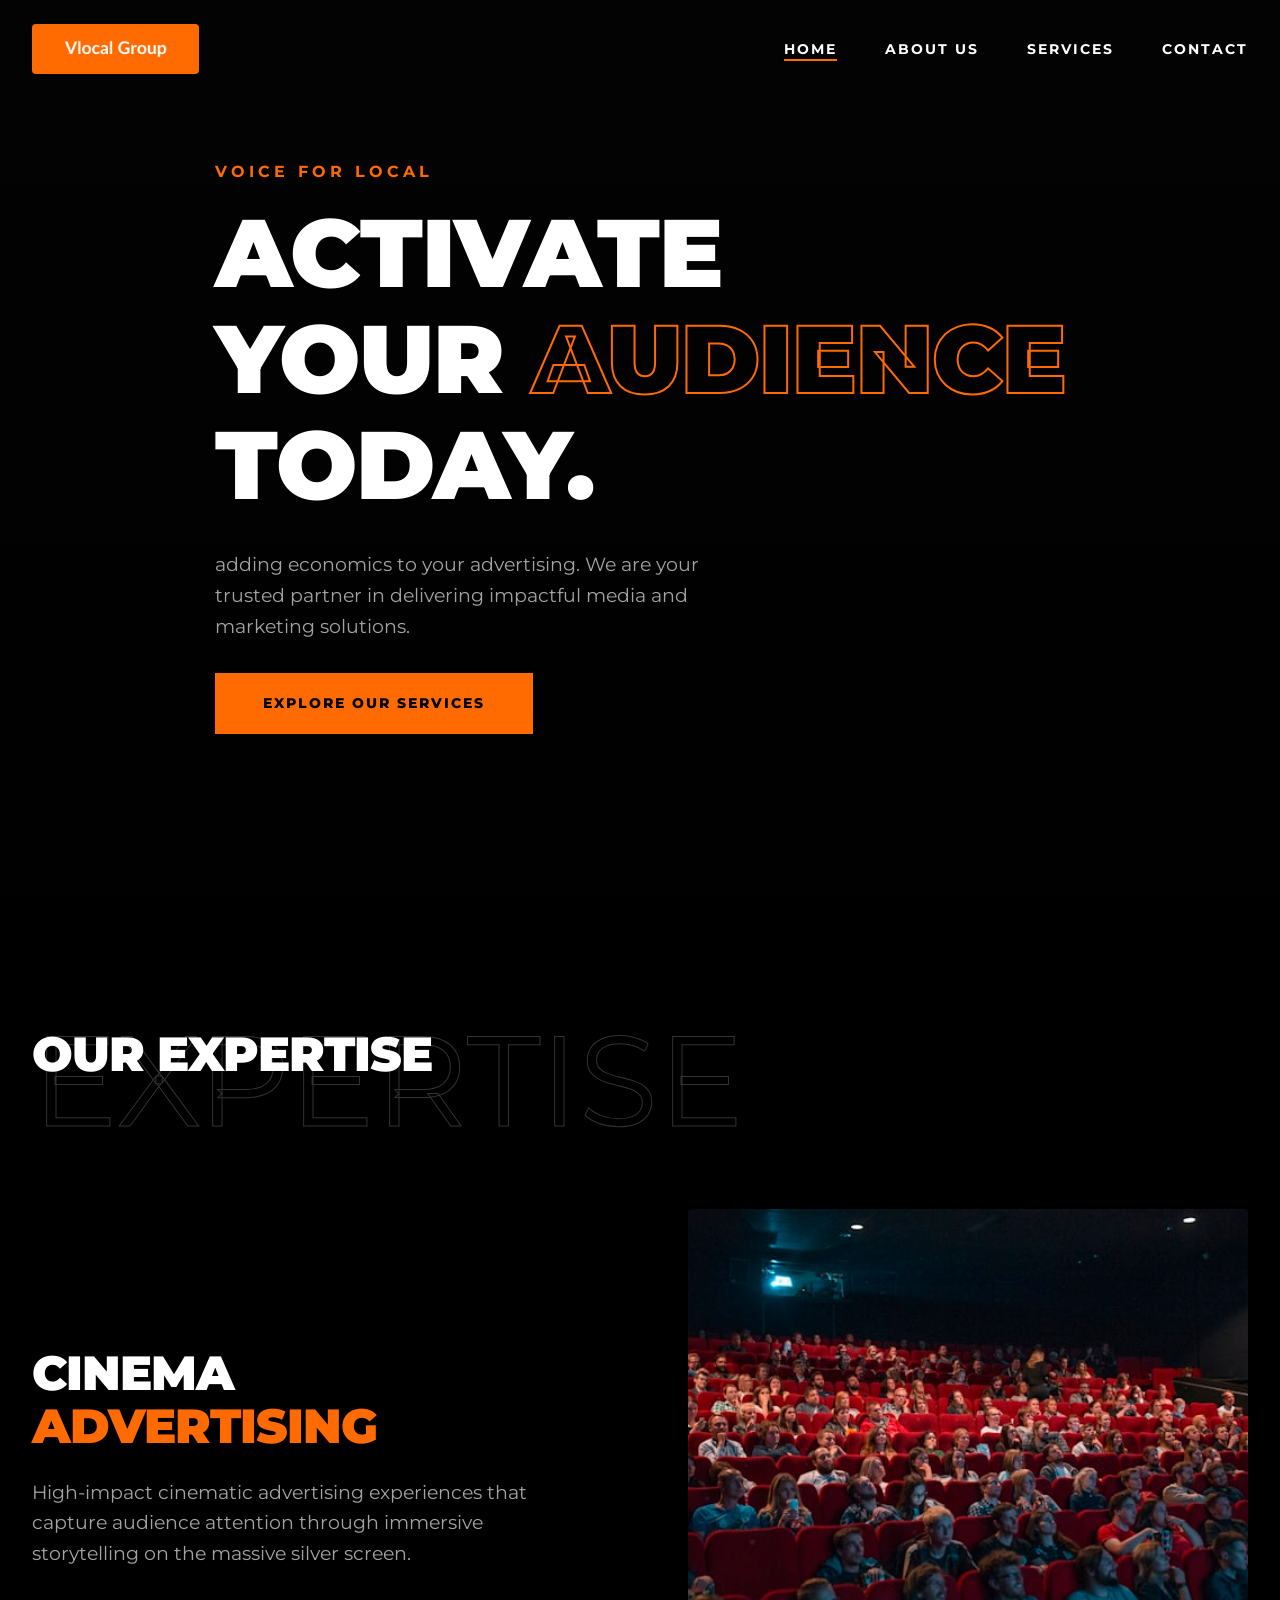
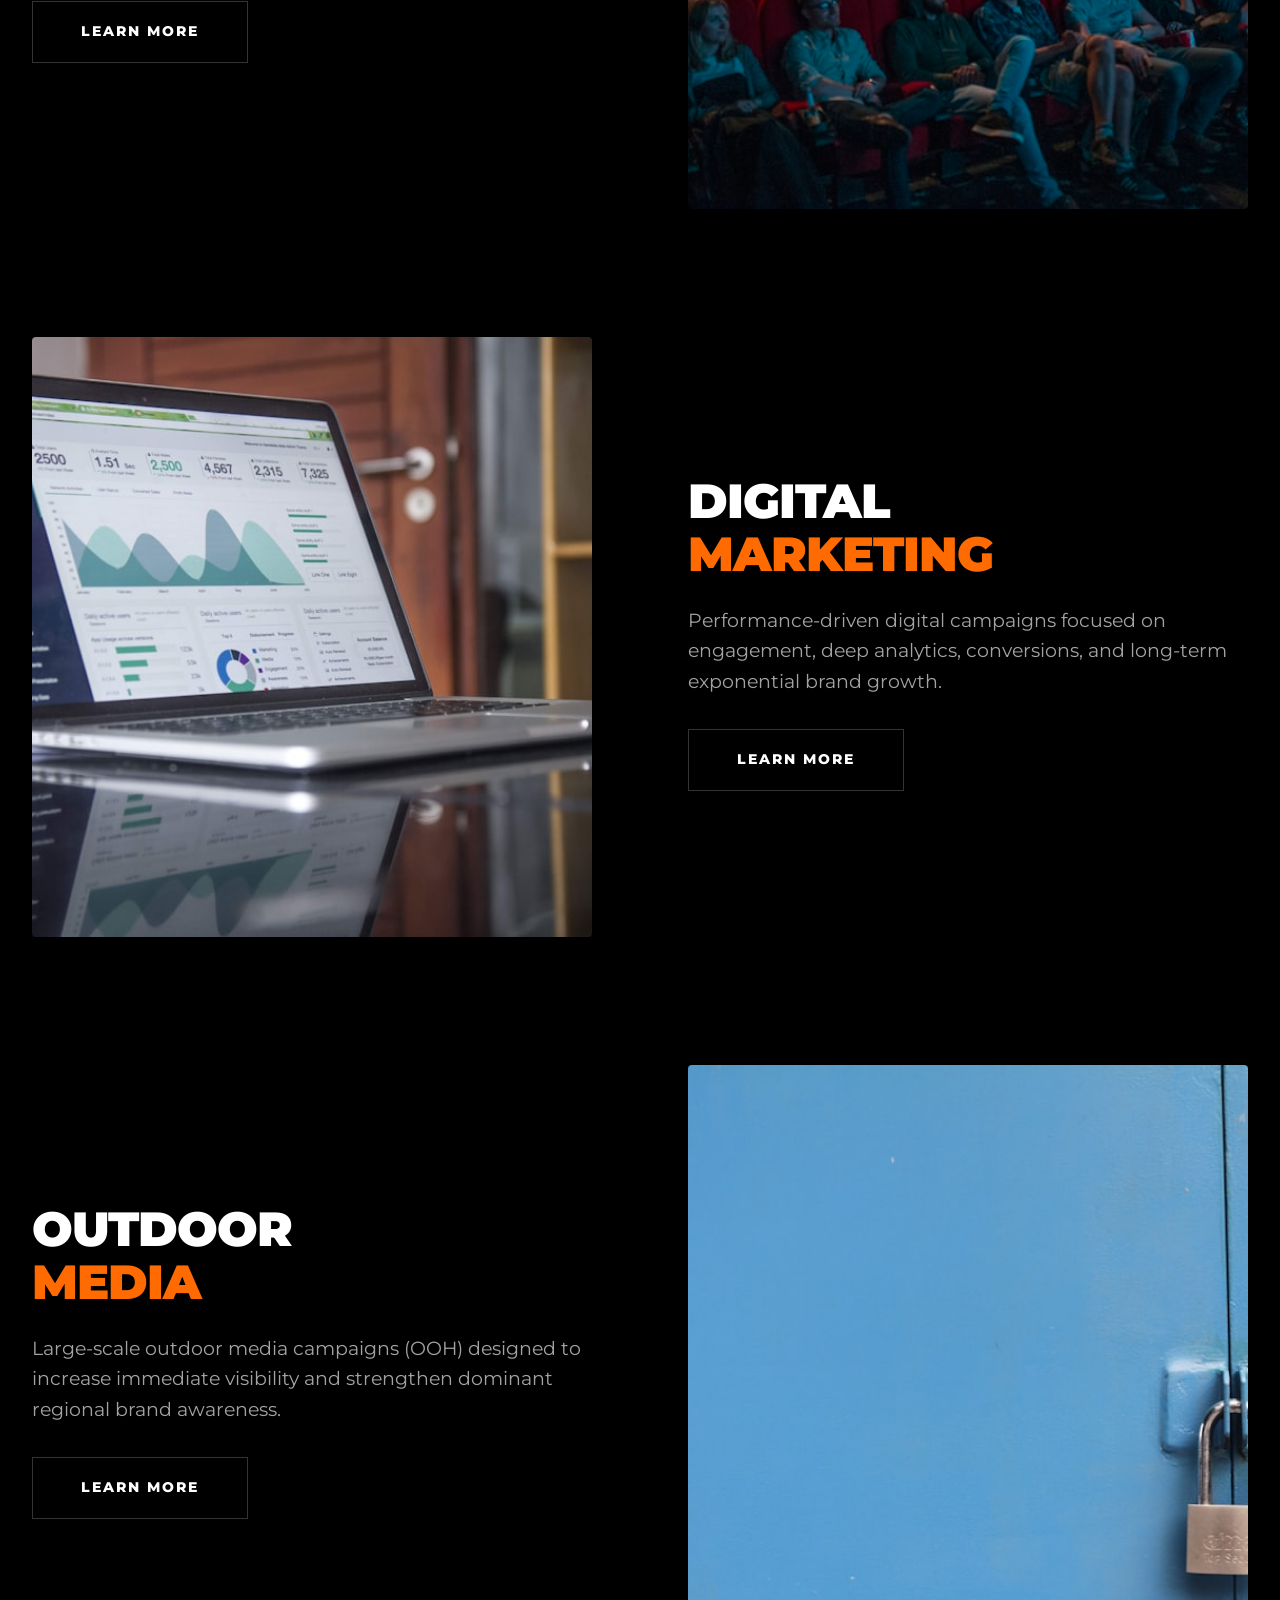
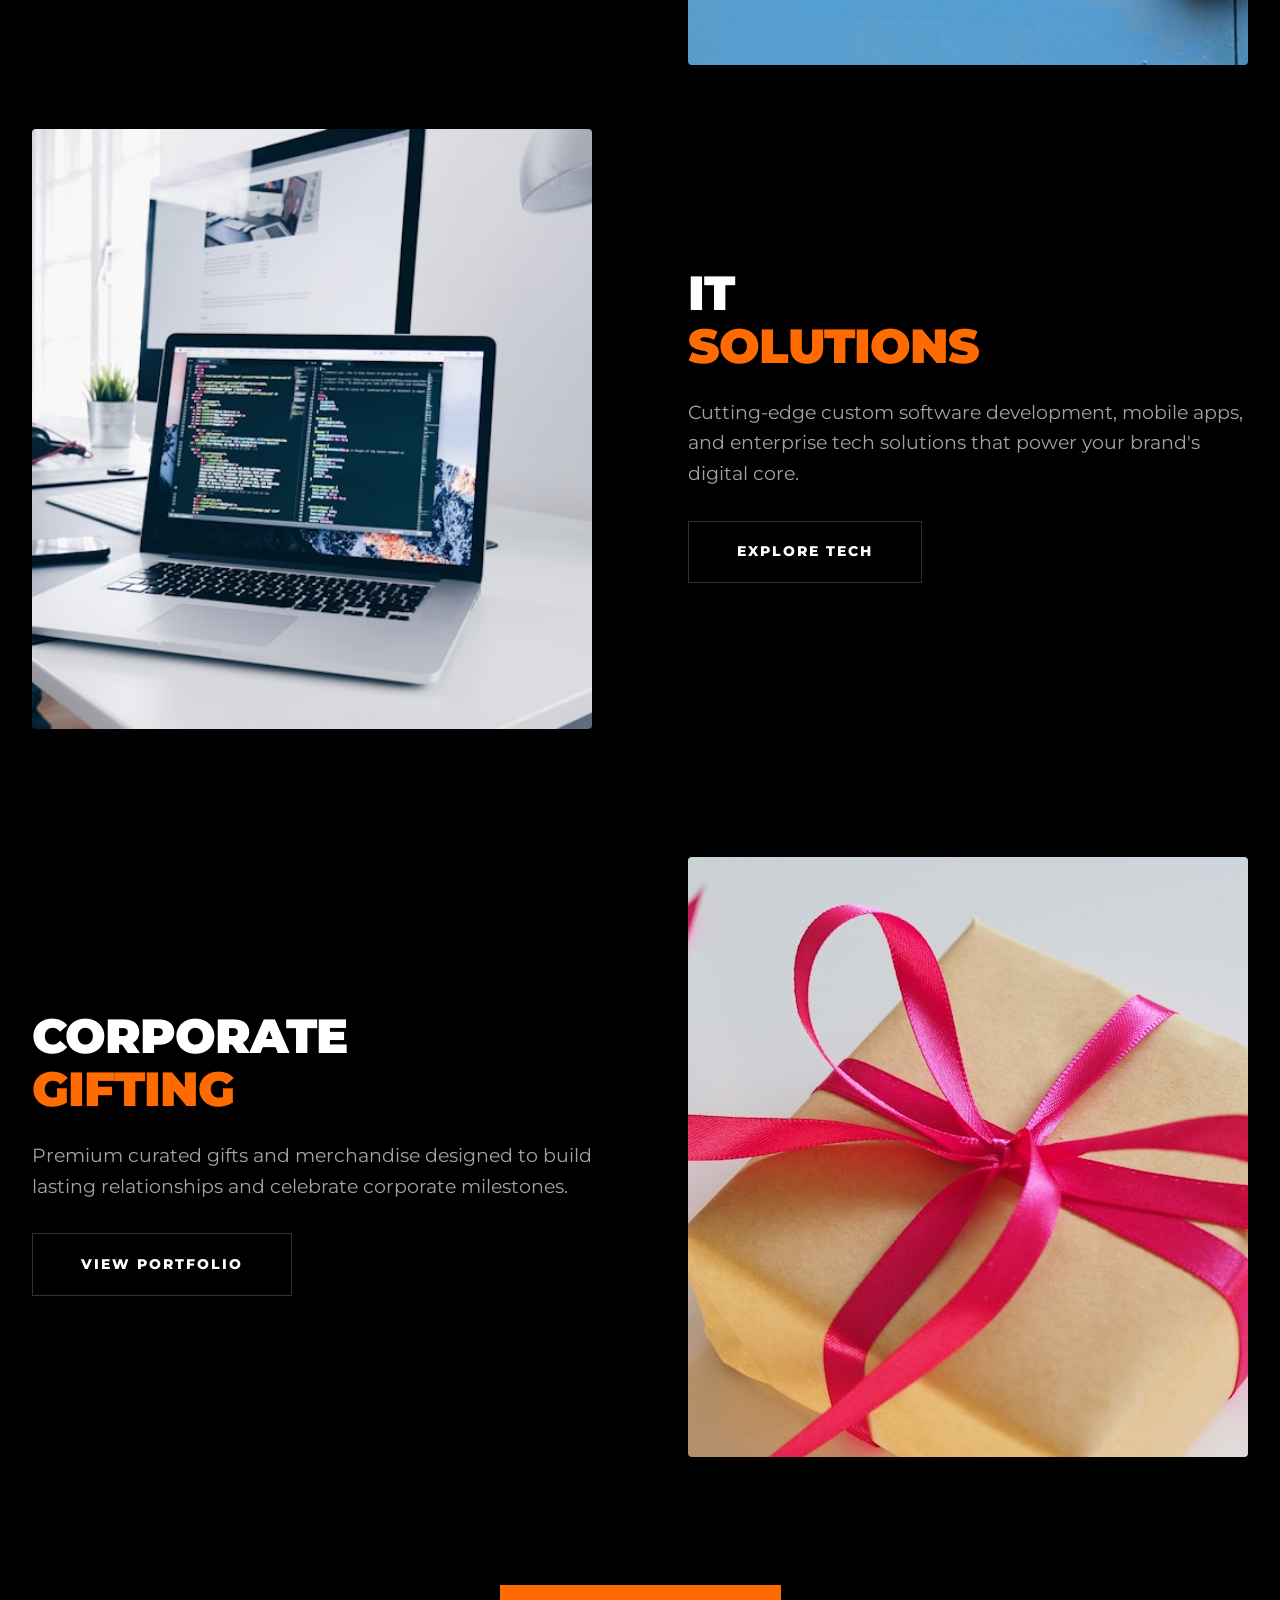
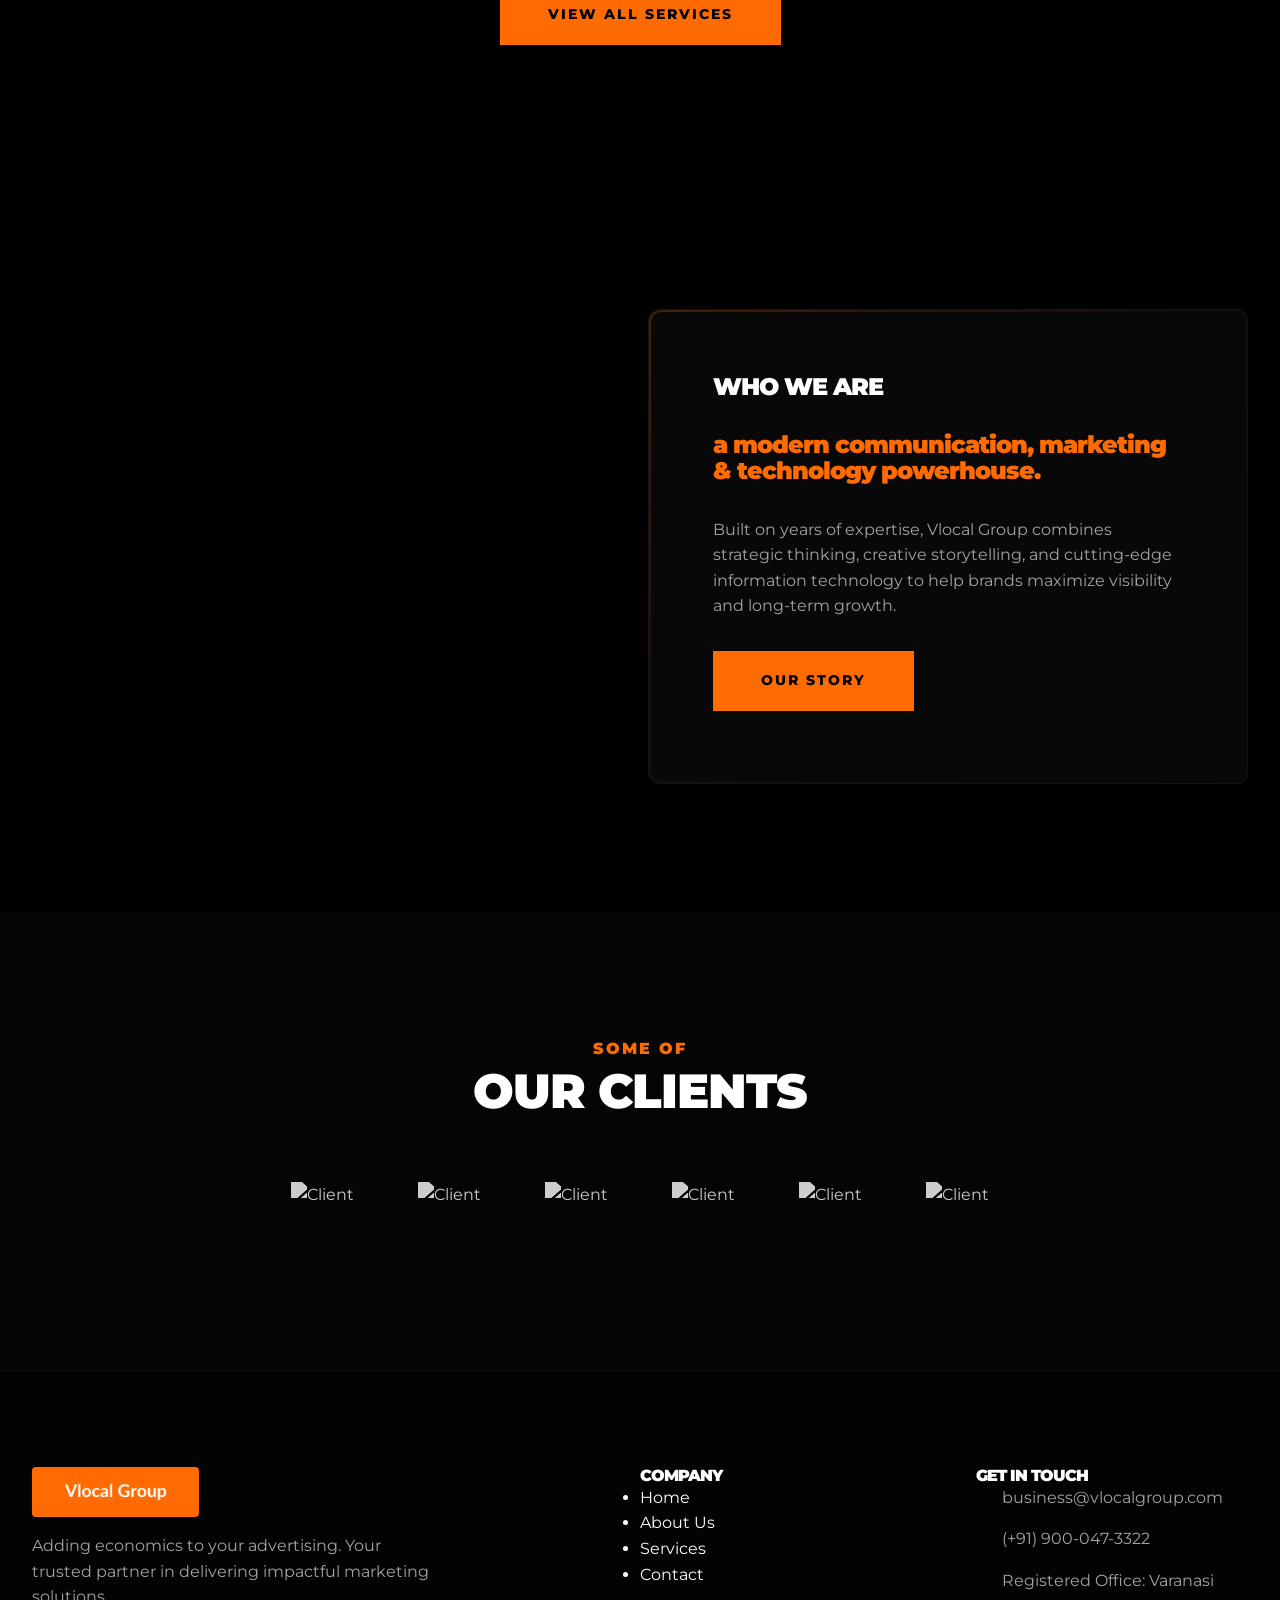
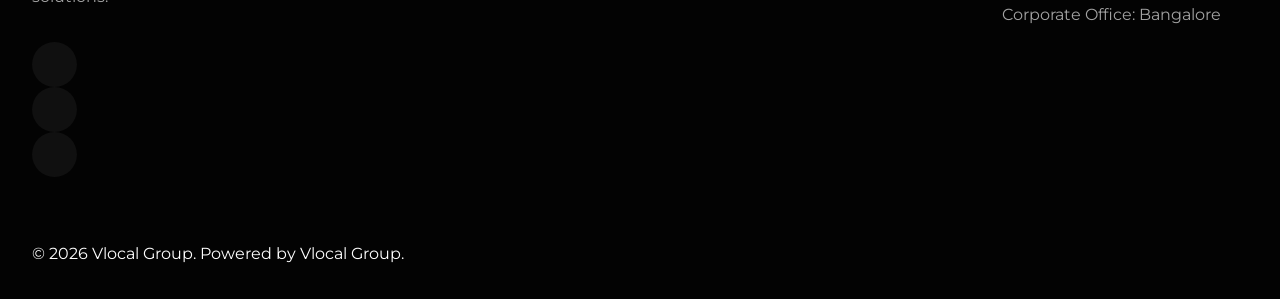
==== index.html @ 5004be2a "Initial commit: Complete Vlocal Group website structure and assets" ====
<!DOCTYPE html>
<html lang="en">
<head>
    <meta charset="UTF-8">
    <meta name="viewport" content="width=device-width, initial-scale=1.0">
    <title>Vlocal Group | Activate Your Audience Today</title>
    <link rel="stylesheet" href="style.css">
    <script src="https://unpkg.com/lucide@latest"></script>
</head>
<body>
    <!-- Navigation -->
    <nav class="navbar">
        <div class="container nav-container">
            <a href="index.html" class="logo" style="display: flex; align-items: center; gap: 0.5rem;">
                <img src="assets/logo.png" alt="Vlocal Group" class="logo-img">
            </a>
            <div class="menu-toggle" id="mobile-menu">
                <i data-lucide="menu"></i>
            </div>
            <ul class="nav-links">
                <li><a href="index.html" class="active">Home</a></li>
                <li><a href="about.html">About Us</a></li>
                <li><a href="services.html">Services</a></li>
                <li><a href="contact.html">Contact</a></li>
            </ul>
        </div>
    </nav>

    <!-- Hyper-Modern Hero Section -->
    <section class="hero">
        <div class="container reveal">
            <p class="text-orange mb-2" style="font-weight: 700; letter-spacing: 4px;">VOICE FOR LOCAL</p>
            <h1 class="reveal-left" style="transition-delay: 0.2s;">ACTIVATE<br>YOUR <span style="color: transparent; -webkit-text-stroke: 2px var(--accent-orange);">AUDIENCE</span><br>TODAY.</h1>
            <p class="text-muted mb-4 reveal" style="max-width: 500px; font-size: 1.2rem; transition-delay: 0.4s;">
                adding economics to your advertising. We are your trusted partner in delivering impactful media and marketing solutions.
            </p>
            <div class="reveal" style="transition-delay: 0.6s;">
                <a href="services.html" class="btn btn-primary">Explore Our Services</a>
            </div>
        </div>
    </section>

    <!-- Asymmetrical Services Showcase -->
    <section class="bg-darker" style="overflow: hidden;">
        <div class="container">
            <div style="position: relative; margin-bottom: 8rem;" class="reveal">
                <div class="outline-text">EXPERTISE</div>
                <h2 style="font-size: 3rem; position: relative; z-index: 1;">Our Expertise</h2>
                <div class="divider"></div>
            </div>
            
            <!-- Cinema Split -->
            <div class="modern-split">
                <div class="split-img-wrapper reveal-left">
                    <img src="assets/img_cinema_1778744132440.png" alt="Cinema Advertising">
                </div>
                <div class="split-content reveal-right">
                    <h3 class="text-white">Cinema<br><span class="text-orange">Advertising</span></h3>
                    <p>High-impact cinematic advertising experiences that capture audience attention through immersive storytelling on the massive silver screen.</p>
                    <a href="services.html" class="btn btn-outline">Learn More</a>
                </div>
            </div>

            <!-- Digital Split -->
            <div class="modern-split">
                <div class="split-img-wrapper reveal-right">
                    <img src="assets/img_digital_1778744171535.png" alt="Digital Marketing">
                </div>
                <div class="split-content reveal-left">
                    <h3 class="text-white">Digital<br><span class="text-orange">Marketing</span></h3>
                    <p>Performance-driven digital campaigns focused on engagement, deep analytics, conversions, and long-term exponential brand growth.</p>
                    <a href="services.html" class="btn btn-outline">Learn More</a>
                </div>
            </div>

            <!-- Outdoor Split -->
            <div class="modern-split" style="margin-bottom: 4rem;">
                <div class="split-img-wrapper reveal-left">
                    <img src="assets/img_outdoor_1778744156930.png" alt="Outdoor Advertising">
                </div>
                <div class="split-content reveal-right">
                    <h3 class="text-white">Outdoor<br><span class="text-orange">Media</span></h3>
                    <p>Large-scale outdoor media campaigns (OOH) designed to increase immediate visibility and strengthen dominant regional brand awareness.</p>
                    <a href="services.html" class="btn btn-outline">Learn More</a>
                </div>
            </div>
            
            <!-- Information Technology Split -->
            <div class="modern-split">
                <div class="split-img-wrapper reveal-right">
                    <img src="assets/img_software_dev_1778749437852.png" alt="IT Solutions">
                </div>
                <div class="split-content reveal-left">
                    <h3 class="text-white">IT<br><span class="text-orange">Solutions</span></h3>
                    <p>Cutting-edge custom software development, mobile apps, and enterprise tech solutions that power your brand's digital core.</p>
                    <a href="services.html" class="btn btn-outline">Explore Tech</a>
                </div>
            </div>

            <!-- Gifting Split -->
            <div class="modern-split" style="margin-bottom: 4rem;">
                <div class="split-img-wrapper reveal-left">
                    <img src="assets/img_activation_grid_1778749828669.png" alt="Corporate Gifting">
                </div>
                <div class="split-content reveal-right">
                    <h3 class="text-white">Corporate<br><span class="text-orange">Gifting</span></h3>
                    <p>Premium curated gifts and merchandise designed to build lasting relationships and celebrate corporate milestones.</p>
                    <a href="about.html" class="btn btn-outline">View Portfolio</a>
                </div>
            </div>
            
            <div class="text-center reveal">

                <a href="services.html" class="btn btn-primary" style="margin-top: 4rem;">View All Services</a>
            </div>
        </div>
    </section>

    <!-- Glassmorphism About Section -->
    <section class="about-bg">
        <div class="container" style="display: flex; align-items: center; justify-content: flex-end;">
            <div class="glass-card reveal-right" style="max-width: 600px;">
                <h2 class="mb-2">Who We Are</h2>
                <div class="divider mb-4"></div>
                <h3 class="text-orange mb-4" style="font-size: 1.5rem; text-transform: lowercase;">a modern communication, marketing & technology powerhouse.</h3>
                <p class="text-muted mb-4">Built on years of expertise, Vlocal Group combines strategic thinking, creative storytelling, and cutting-edge information technology to help brands maximize visibility and long-term growth.</p>
                <a href="about.html" class="btn btn-primary">Our Story</a>
            </div>
        </div>
    </section>

    <!-- Our Clients Section -->
    <section class="bg-dark">
        <div class="container reveal text-center">
            <h5 class="text-orange mb-1" style="font-size: 1rem; letter-spacing: 2px;">SOME OF</h5>
            <h2 class="mb-4" style="font-size: 3rem;">Our Clients</h2>
            <div class="divider center mb-4"></div>
            
            <!-- Clients Grid -->
            <div style="display: flex; flex-wrap: wrap; justify-content: center; align-items: center; gap: 4rem; margin-top: 4rem; opacity: 0.8;">
                <img src="https://www.vlocalgroup.com/wp-content/uploads/2024/11/download-3.png" alt="Client" style="height: 60px; filter: grayscale(100%) brightness(200%); transition: var(--transition);" onmouseover="this.style.filter='none'" onmouseout="this.style.filter='grayscale(100%) brightness(200%)'">
                <img src="https://www.vlocalgroup.com/wp-content/uploads/2024/11/Suzuki_logo_2.svg-300x202.png" alt="Client" style="height: 60px; filter: grayscale(100%) brightness(200%); transition: var(--transition);" onmouseover="this.style.filter='none'" onmouseout="this.style.filter='grayscale(100%) brightness(200%)'">
                <img src="https://www.vlocalgroup.com/wp-content/uploads/2024/11/sunfeast-vector-logo-300x167.png" alt="Client" style="height: 60px; filter: grayscale(100%) brightness(200%); transition: var(--transition);" onmouseover="this.style.filter='none'" onmouseout="this.style.filter='grayscale(100%) brightness(200%)'">
                <img src="https://www.vlocalgroup.com/wp-content/uploads/2024/11/download-2.png" alt="Client" style="height: 60px; filter: grayscale(100%) brightness(200%); transition: var(--transition);" onmouseover="this.style.filter='none'" onmouseout="this.style.filter='grayscale(100%) brightness(200%)'">
                <img src="https://www.vlocalgroup.com/wp-content/uploads/2024/11/download-1.png" alt="Client" style="height: 60px; filter: grayscale(100%) brightness(200%); transition: var(--transition);" onmouseover="this.style.filter='none'" onmouseout="this.style.filter='grayscale(100%) brightness(200%)'">
                <img src="https://www.vlocalgroup.com/wp-content/uploads/2024/11/meyer.png" alt="Client" style="height: 60px; filter: grayscale(100%) brightness(200%); transition: var(--transition);" onmouseover="this.style.filter='none'" onmouseout="this.style.filter='grayscale(100%) brightness(200%)'">
            </div>
        </div>
    </section>

    <!-- Footer -->
    <footer>
        <div class="container reveal">
            <div class="footer-grid">
                <div class="footer-col">
                    <a href="index.html" class="logo mb-2" style="display: flex; align-items: center; gap: 0.5rem;">
                        <img src="assets/logo.png" alt="Vlocal Group" class="logo-img">
                    </a>
                    <p class="text-muted mb-4" style="max-width: 400px;">
                        Adding economics to your advertising. Your trusted partner in delivering impactful marketing solutions.
                    </p>
                    <div class="social-icons">
                        <a href="#"><i data-lucide="facebook" style="width: 20px; height: 20px;"></i></a>
                        <a href="#"><i data-lucide="instagram" style="width: 20px; height: 20px;"></i></a>
                        <a href="#"><i data-lucide="linkedin" style="width: 20px; height: 20px;"></i></a>
                    </div>
                </div>
                
                <div class="footer-col">
                    <h4>Company</h4>
                    <ul class="footer-links">
                        <li><a href="index.html">Home</a></li>
                        <li><a href="about.html">About Us</a></li>
                        <li><a href="services.html">Services</a></li>
                        <li><a href="contact.html">Contact</a></li>
                    </ul>
                </div>
                
                <div class="footer-col">
                    <h4>Get In Touch</h4>
                    <ul class="footer-links" style="color: var(--text-muted)">
                        <li style="display: flex; gap: 0.5rem; margin-bottom: 1rem;">
                            <i data-lucide="mail" style="color: var(--accent-orange); width: 18px; height: 18px;"></i>
                            business@vlocalgroup.com
                        </li>
                        <li style="display: flex; gap: 0.5rem; margin-bottom: 1rem;">
                            <i data-lucide="phone" style="color: var(--accent-orange); width: 18px; height: 18px;"></i>
                            (+91) 900-047-3322
                        </li>
                        <li style="display: flex; gap: 0.5rem; margin-bottom: 0.5rem;">
                            <i data-lucide="map-pin" style="color: var(--accent-orange); width: 18px; height: 18px; flex-shrink: 0;"></i>
                            Registered Office: Varanasi
                        </li>
                        <li style="display: flex; gap: 0.5rem;">
                            <i data-lucide="building" style="color: var(--accent-orange); width: 18px; height: 18px; flex-shrink: 0;"></i>
                            Corporate Office: Bangalore
                        </li>
                    </ul>
                </div>
            </div>
            <div class="footer-bottom">
                <p>&copy; 2026 Vlocal Group. Powered by Vlocal Group.</p>
            </div>
        </div>
    </footer>

    <script src="script.js"></script>
</body>
</html>
---- style.css ----
@import url('https://fonts.googleapis.com/css2?family=Montserrat:wght@400;600;700;800;900&display=swap');

:root {
  --bg-dark: #050505;
  --bg-darker: #000000;
  --accent-orange: #FF6B00;
  --accent-purple: #8A2BE2;
  --text-white: #FFFFFF;
  --text-muted: #A3A3A3;
  --glass-bg: rgba(255, 255, 255, 0.03);
  --font-main: 'Montserrat', sans-serif;
  --transition: all 0.4s cubic-bezier(0.25, 0.46, 0.45, 0.94);
}

* {
  margin: 0;
  padding: 0;
  box-sizing: border-box;
}

body {
  background-color: var(--bg-dark);
  color: var(--text-white);
  font-family: var(--font-main);
  line-height: 1.6;
  overflow-x: hidden;
}

h1,
h2,
h3,
h4,
h5,
h6 {
  font-weight: 900;
  text-transform: uppercase;
  line-height: 1.1;
  letter-spacing: -1px;
}

a {
  color: inherit;
  text-decoration: none;
  transition: var(--transition);
}

.container {
  max-width: 1400px;
  margin: 0 auto;
  padding: 0 2rem;
}

/* Typography Utilities */
.text-orange {
  color: var(--accent-orange);
}

.text-muted {
  color: var(--text-muted);
}

.text-center {
  text-align: center;
}

.mb-1 {
  margin-bottom: 0.5rem;
}

.mb-2 {
  margin-bottom: 1rem;
}

.mb-4 {
  margin-bottom: 2rem;
}

.mt-4 {
  margin-top: 2rem;
}

/* Outlined Text */
.outline-text {
  color: transparent;
  -webkit-text-stroke: 1px rgba(255, 255, 255, 0.2);
  font-size: 8rem;
  position: absolute;
  top: -50px;
  left: 0;
  z-index: 0;
  white-space: nowrap;
  pointer-events: none;
}

/* Buttons */
.btn {
  display: inline-block;
  padding: 1.2rem 3rem;
  font-weight: 800;
  text-transform: uppercase;
  letter-spacing: 2px;
  border: none;
  cursor: pointer;
  transition: var(--transition);
  font-size: 0.85rem;
  position: relative;
  overflow: hidden;
}

.btn-primary {
  background-color: var(--accent-orange);
  color: var(--bg-darker);
}

.btn-primary:hover {
  background-color: var(--text-white);
  transform: translateY(-3px);
  box-shadow: 0 10px 30px rgba(255, 107, 0, 0.3);
}

.btn-outline {
  background-color: transparent;
  color: var(--text-white);
  border: 1px solid rgba(255, 255, 255, 0.2);
}

.btn-outline:hover {
  border-color: var(--accent-orange);
  color: var(--accent-orange);
}

/* Navigation */
.navbar {
  position: fixed;
  top: 0;
  left: 0;
  width: 100%;
  padding: 1.5rem 0;
  z-index: 1000;
  background: transparent;
  transition: var(--transition);
}

.navbar.scrolled {
  background: rgba(0, 0, 0, 0.85);
  backdrop-filter: blur(20px);
  border-bottom: 1px solid rgba(255, 255, 255, 0.05);
  padding: 1rem 0;
}

.nav-container {
  display: flex;
  justify-content: space-between;
  align-items: center;
}

.logo {
  font-size: 1.5rem;
  font-weight: 900;
  display: flex;
  align-items: center;
  gap: 0.5rem;
  letter-spacing: 1px;
}

.logo span {
  color: var(--accent-orange);
}

.nav-links {
  display: flex;
  gap: 3rem;
  list-style: none;
}

.nav-links a {
  font-weight: 700;
  font-size: 0.85rem;
  text-transform: uppercase;
  letter-spacing: 2px;
  position: relative;
}

.nav-links a::after {
  content: '';
  position: absolute;
  width: 0;
  height: 2px;
  bottom: -4px;
  left: 0;
  background-color: var(--accent-orange);
  transition: var(--transition);
}

.nav-links a:hover::after,
.nav-links a.active::after {
  width: 100%;
}

/* Sections */
section {
  padding: 8rem 0;
  position: relative;
}

.bg-darker {
  background-color: var(--bg-darker);
}

/* Hero Section */
.hero {
  height: 100vh;
  display: flex;
  align-items: center;
  justify-content: flex-start;
  position: relative;
  background: linear-gradient(rgba(0, 0, 0, 0.4), rgba(0, 0, 0, 0.9)), url('assets/hero_bg_1778743467240.png') center/cover;
}

.hero h1 {
  font-size: 6rem;
  max-width: 1000px;
  margin-bottom: 2rem;
}

/* Hyper Modern Split Layout */
.modern-split {
  display: grid;
  grid-template-columns: 1fr 1fr;
  gap: 6rem;
  align-items: center;
  margin-bottom: 8rem;
  position: relative;
}

.modern-split:nth-child(even) {
  grid-template-columns: 1fr 1fr;
}

.modern-split:nth-child(even) .split-content {
  order: -1;
}

.split-img-wrapper {
  position: relative;
  border-radius: 4px;
  overflow: hidden;
}

.split-img-wrapper img {
  width: 100%;
  height: 600px;
  object-fit: cover;
  transition: transform 0.8s ease;
  display: block;
}

.split-img-wrapper:hover img {
  transform: scale(1.05);
}

.split-content {
  position: relative;
  z-index: 2;
}

.split-content h3 {
  font-size: 3rem;
  margin-bottom: 1.5rem;
}

.split-content p {
  font-size: 1.2rem;
  color: var(--text-muted);
  margin-bottom: 2rem;
}

/* Floating Glass Cards */
.glass-card {
  background: rgba(20, 20, 20, 0.4);
  backdrop-filter: blur(40px);
  border: 1px solid rgba(255, 255, 255, 0.05);
  padding: 4rem;
  position: relative;
  z-index: 10;
  border-radius: 12px;
  overflow: hidden;
}

/* Gradient Border Effect */
.glass-card::before {
  content: "";
  position: absolute;
  top: 0;
  left: 0;
  right: 0;
  bottom: 0;
  border-radius: 12px;
  padding: 2px;
  background: linear-gradient(135deg, rgba(255, 107, 0, 0.5), rgba(138, 43, 226, 0.1), transparent);
  -webkit-mask: linear-gradient(#fff 0 0) content-box, linear-gradient(#fff 0 0);
  -webkit-mask-composite: xor;
  mask-composite: exclude;
  opacity: 0.5;
  transition: var(--transition);
}

.glass-card:hover::before {
  opacity: 1;
}

/* Service Grid (Fallback/Secondary) */
.grid-3 {
  display: grid;
  grid-template-columns: repeat(3, 1fr);
  gap: 2rem;
}

.service-card {
  background: rgba(255, 255, 255, 0.02);
  padding: 3rem 2rem;
  border: 1px solid rgba(255, 255, 255, 0.05);
  backdrop-filter: blur(20px);
  border-radius: 8px;
  transition: var(--transition);
  position: relative;
}

.service-card:hover {
  transform: translateY(-10px);
  border-color: rgba(255, 107, 0, 0.5);
  background: rgba(255, 255, 255, 0.04);
  box-shadow: 0 15px 40px rgba(0, 0, 0, 0.5);
}

/* Premium Lists */
.premium-list {
  list-style: none;
  margin-top: 2rem;
}

.premium-list li {
  padding: 1rem 0;
  border-bottom: 1px solid rgba(255, 255, 255, 0.05);
  display: flex;
  align-items: center;
  gap: 1rem;
  font-size: 1.1rem;
  color: var(--text-muted);
  transition: var(--transition);
}

.premium-list li:last-child {
  border-bottom: none;
}

.premium-list li::before {
  content: "→";
  color: var(--accent-orange);
  font-weight: 900;
  opacity: 0.5;
  transform: translateX(-5px);
  transition: var(--transition);
}

.premium-list li:hover {
  color: var(--text-white);
  padding-left: 10px;
}

.premium-list li:hover::before {
  opacity: 1;
  transform: translateX(0);
}

/* Watermark Typography */
.watermark {
  position: absolute;
  top: 50%;
  left: 50%;
  transform: translate(-50%, -50%);
  font-size: 15rem;
  color: transparent;
  -webkit-text-stroke: 2px rgba(255, 255, 255, 0.03);
  z-index: 0;
  white-space: nowrap;
  pointer-events: none;
  font-weight: 900;
}

.service-card {
  background: rgba(255, 255, 255, 0.02);
  padding: 3rem 2rem;
  border: 1px solid rgba(255, 255, 255, 0.05);
  backdrop-filter: blur(10px);
  transition: var(--transition);
}

.service-card:hover {
  transform: translateY(-10px);
  border-color: rgba(255, 107, 0, 0.5);
  background: rgba(255, 255, 255, 0.04);
}

/* Animations (Scroll Reveal) */
.reveal {
  opacity: 0;
  transform: translateY(50px);
  transition: all 0.8s cubic-bezier(0.25, 0.46, 0.45, 0.94);
}

.reveal.active {
  opacity: 1;
  transform: translateY(0);
}

.reveal-left {
  opacity: 0;
  transform: translateX(-50px);
  transition: all 0.8s cubic-bezier(0.25, 0.46, 0.45, 0.94);
}

.reveal-left.active {
  opacity: 1;
  transform: translateX(0);
}

.reveal-right {
  opacity: 0;
  transform: translateX(50px);
  transition: all 0.8s cubic-bezier(0.25, 0.46, 0.45, 0.94);
}

.reveal-right.active {
  opacity: 1;
  transform: translateX(0);
}

/* Backgrounds */
.contact-hero {
  padding: 14rem 0 8rem;
  text-align: center;
  background: linear-gradient(rgba(0, 0, 0, 0.6), rgba(0, 0, 0, 0.95)), url('assets/services_bg_1778743503697.png') center/cover;
}

.about-bg {
  background: linear-gradient(rgba(0, 0, 0, 0.7), rgba(0, 0, 0, 0.9)), url('assets/about_image_1778743482706.png') center/cover fixed;
}

/* Contact Grid */
.contact-grid {
  display: grid;
  grid-template-columns: 1.5fr 1fr;
  gap: 6rem;
}

.contact-form input,
.contact-form textarea {
  width: 100%;
  padding: 1.5rem;
  background-color: rgba(255, 255, 255, 0.03);
  border: 1px solid rgba(255, 255, 255, 0.1);
  font-family: var(--font-main);
  font-size: 1rem;
  color: var(--text-white);
  transition: var(--transition);
}

.contact-form input:focus,
.contact-form textarea:focus {
  outline: none;
  border-color: var(--accent-orange);
  background-color: rgba(255, 255, 255, 0.05);
}

/* Footer */
footer {
  background-color: #030303;
  padding: 6rem 0 2rem;
  border-top: 1px solid rgba(255, 255, 255, 0.05);
}

.footer-grid {
  display: grid;
  grid-template-columns: 2fr 1fr 1fr;
  gap: 4rem;
  margin-bottom: 4rem;
}

.social-icons a {
  width: 45px;
  height: 45px;
  background: rgba(255, 255, 255, 0.05);
  display: flex;
  align-items: center;
  justify-content: center;
  border-radius: 50%;
  transition: var(--transition);
}

.social-icons a:hover {
  background: var(--accent-orange);
  transform: translateY(-3px);
}

/* Responsive */
@media (max-width: 992px) {
  .hero h1 {
    font-size: 4rem;
  }

  .modern-split {
    grid-template-columns: 1fr !important;
    gap: 3rem;
    margin-bottom: 5rem;
  }

  .modern-split:nth-child(even) .split-content {
    order: 0;
  }

  .split-img-wrapper img {
    height: 400px;
  }

  .contact-grid {
    grid-template-columns: 1fr;
  }
}

.logo-img {
  height: 50px;
  width: auto;
  object-fit: contain;
  transition: var(--transition);
  border-radius: 4px;
}

.logo-img:hover {
  transform: scale(1.05);
}

.grid-4 {
  display: grid;
  grid-template-columns: repeat(4, 1fr);
  gap: 2rem;
}

.grid-2 {
  display: grid;
  grid-template-columns: repeat(2, 1fr);
  gap: 4rem;
}

@media (max-width: 1200px) {
  .grid-4 {
    grid-template-columns: repeat(2, 1fr);
  }
}

@media (max-width: 768px) {
  .grid-4 {
    grid-template-columns: 1fr;
  }
}

@media (max-width: 992px) {
  .grid-2 {
    grid-template-columns: 1fr;
    gap: 2rem;
  }

  .watermark {
    font-size: 5rem !important;
    opacity: 0.05;
  }

  .glass-card {
    padding: 2rem;
  }

  .modern-split {
    gap: 2rem;
  }

  .split-content h3 {
    font-size: 2.2rem;
  }

  .outline-text {
    font-size: 4rem;
    top: -20px;
  }
}

@media (max-width: 768px) {
  .container {
    padding: 0 1.5rem;
  }

  .hero h1 {
    font-size: 2.5rem;
  }

  section {
    padding: 4rem 0;
  }
}

@media (max-width: 768px) {
  .footer-grid {
    grid-template-columns: 1fr;
    gap: 2rem;
  }
}

.menu-toggle {
  display: none;
  cursor: pointer;
  color: var(--text-white);
  font-size: 1.5rem;
}

@media (max-width: 992px) {
  .menu-toggle {
    display: block;
    z-index: 1001;
  }

  .nav-links {
    position: fixed;
    top: 0;
    right: -100%;
    height: 100vh;
    width: 70%;
    background: rgba(10, 10, 10, 0.95);
    backdrop-filter: blur(20px);
    flex-direction: column;
    justify-content: center;
    align-items: center;
    gap: 2rem;
    transition: 0.5s ease;
    z-index: 1000;
    border-left: 1px solid rgba(255, 255, 255, 0.1);
  }

  .nav-links.active {
    right: 0;
  }
}
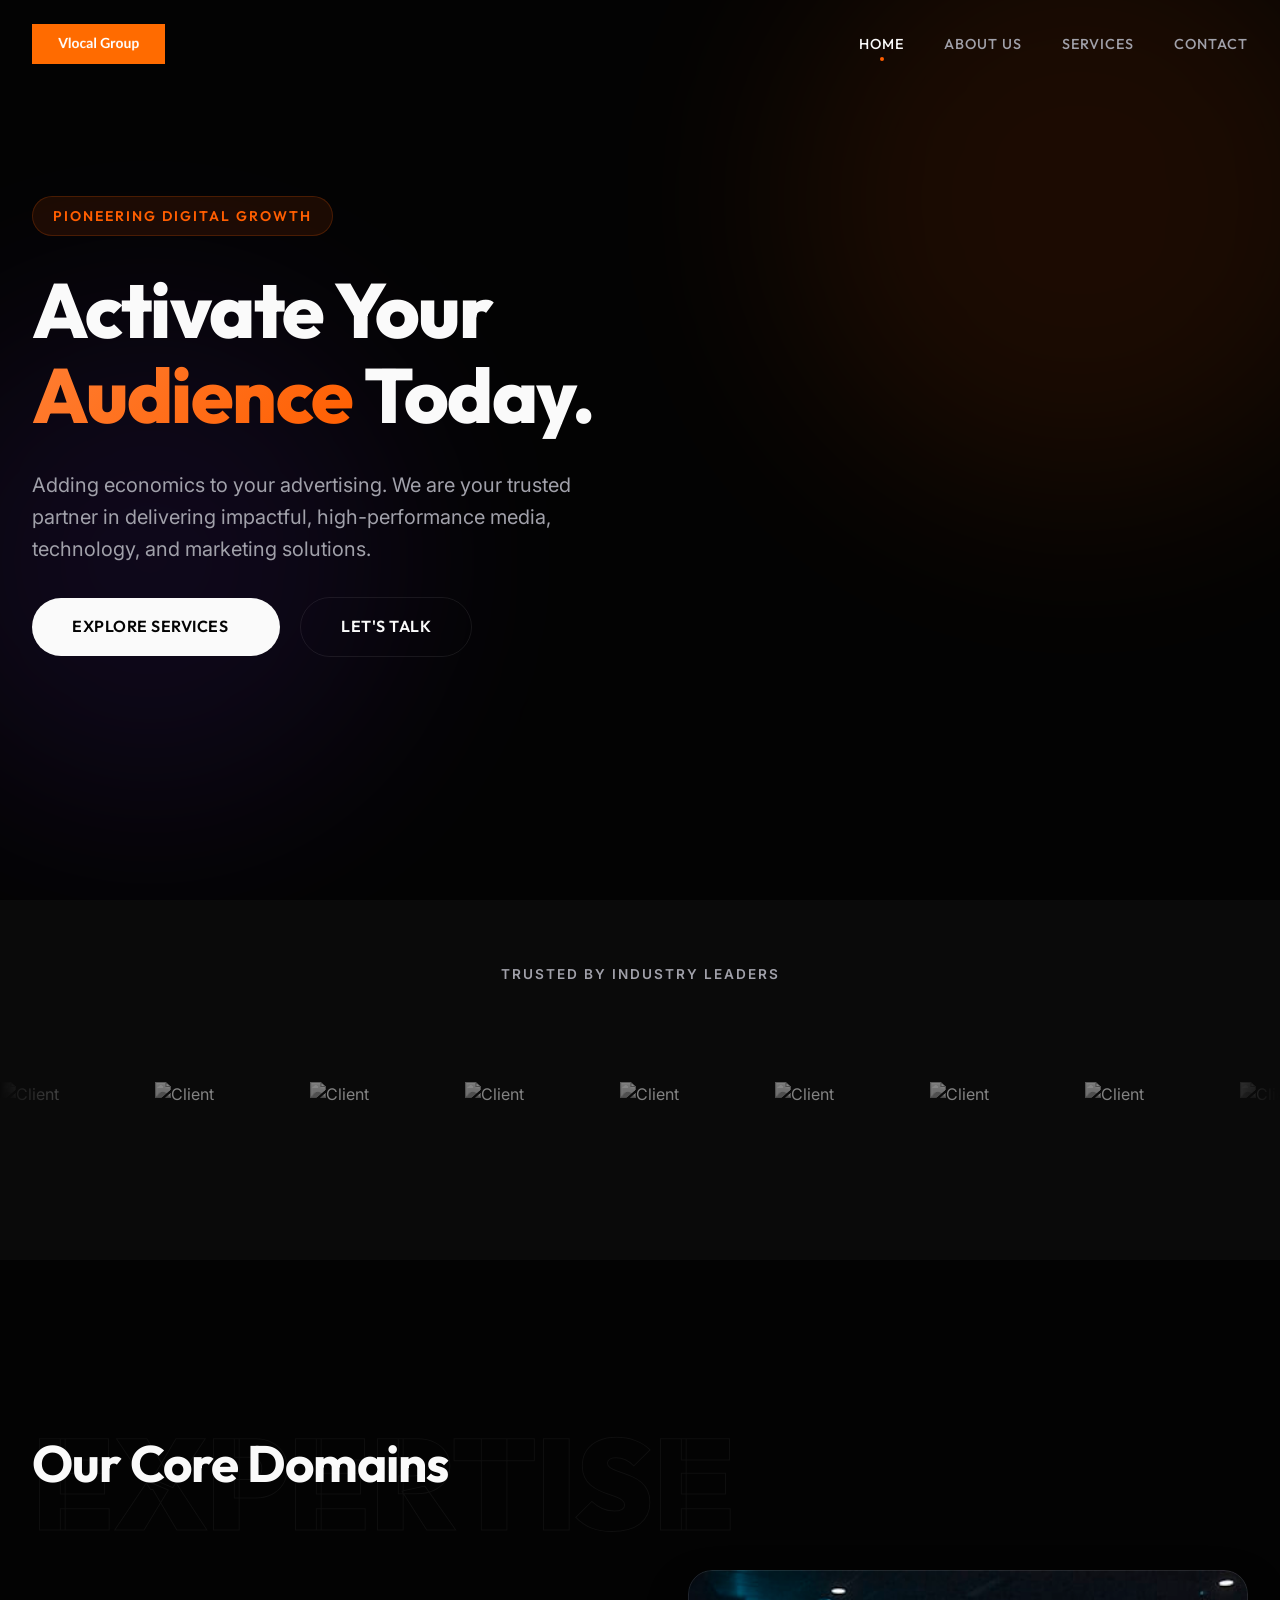
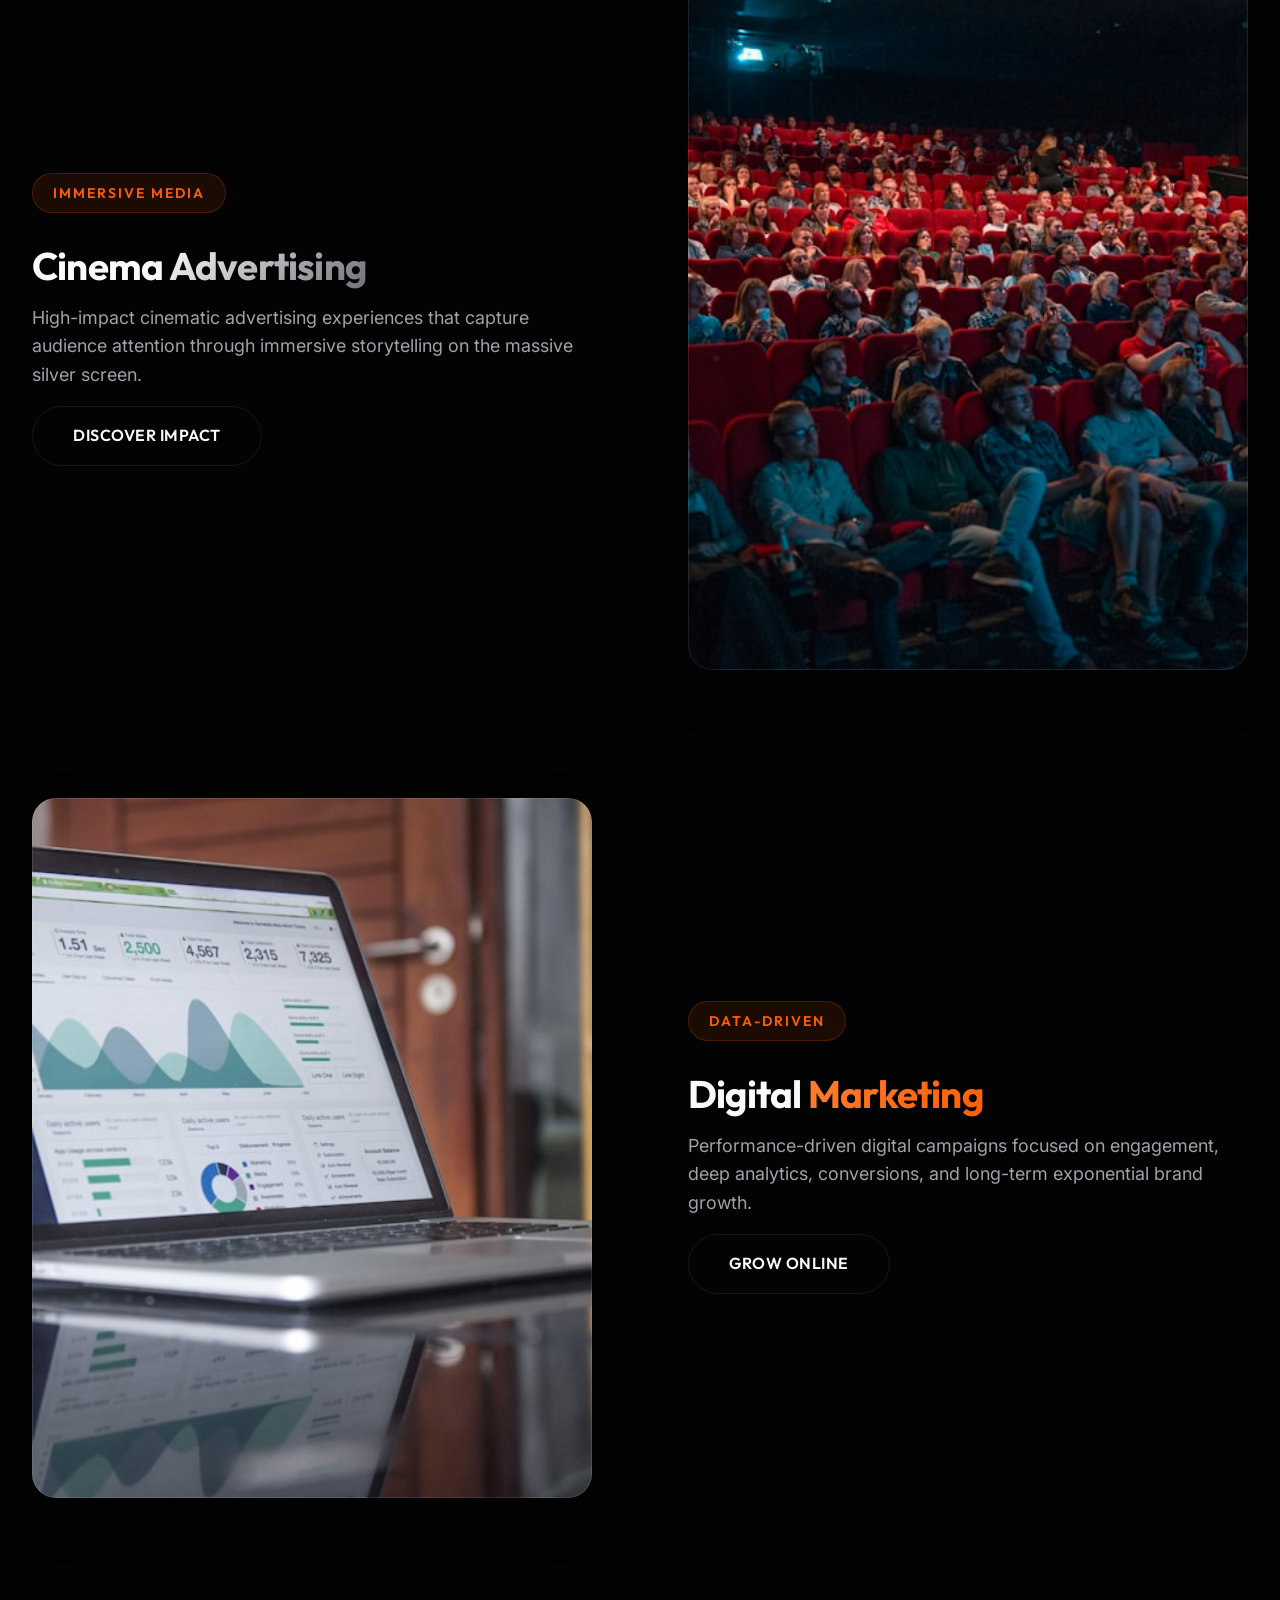
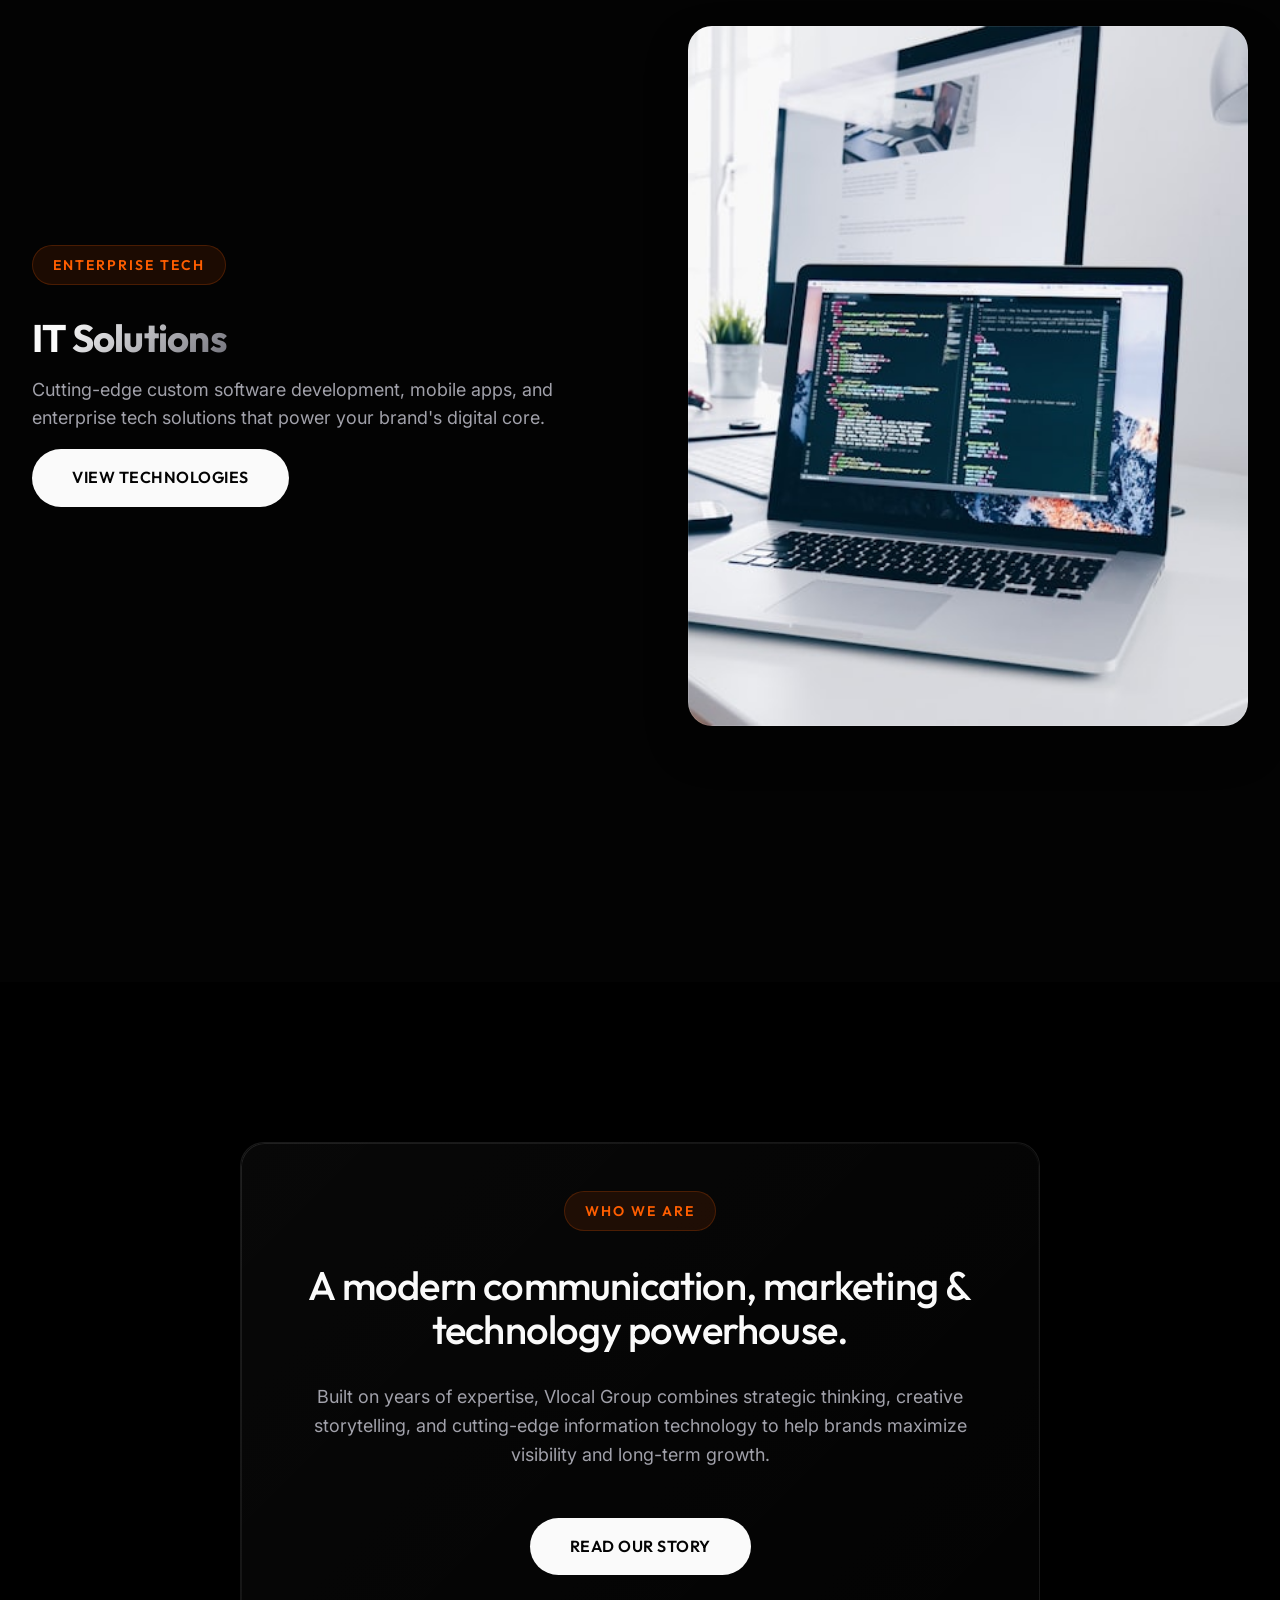
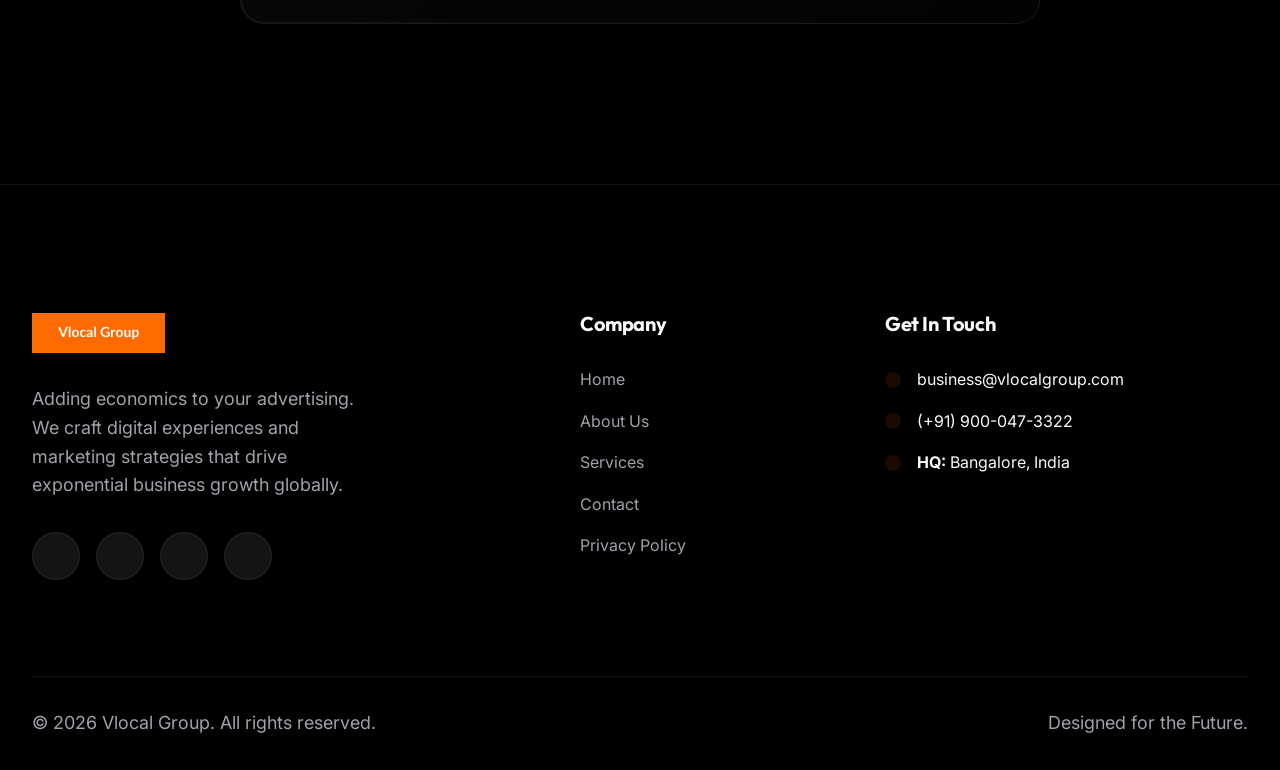
==== commit 1950fb83: "UI/UX Redesign: Complete 2026 SaaS aesthetic overhaul" ====
--- a/index.html
+++ b/index.html
@@ -3,203 +3,195 @@
 <head>
     <meta charset="UTF-8">
     <meta name="viewport" content="width=device-width, initial-scale=1.0">
-    <title>Vlocal Group | Activate Your Audience Today</title>
+    <title>Vlocal Group | Premium Tech & Marketing Consultants</title>
+    <meta name="description" content="Vlocal Group is a modern communication, marketing & technology powerhouse building exponential digital growth for enterprise brands.">
     <link rel="stylesheet" href="style.css">
     <script src="https://unpkg.com/lucide@latest"></script>
 </head>
 <body>
-    <!-- Navigation -->
-    <nav class="navbar">
+    <!-- 2026 Glass Navigation -->
+    <header class="navbar">
         <div class="container nav-container">
-            <a href="index.html" class="logo" style="display: flex; align-items: center; gap: 0.5rem;">
+            <a href="index.html" class="logo">
                 <img src="assets/logo.png" alt="Vlocal Group" class="logo-img">
             </a>
             <div class="menu-toggle" id="mobile-menu">
                 <i data-lucide="menu"></i>
             </div>
-            <ul class="nav-links">
-                <li><a href="index.html" class="active">Home</a></li>
-                <li><a href="about.html">About Us</a></li>
-                <li><a href="services.html">Services</a></li>
-                <li><a href="contact.html">Contact</a></li>
-            </ul>
+            <nav>
+                <ul class="nav-links">
+                    <li><a href="index.html" class="active">Home</a></li>
+                    <li><a href="about.html">About Us</a></li>
+                    <li><a href="services.html">Services</a></li>
+                    <li><a href="contact.html">Contact</a></li>
+                </ul>
+            </nav>
         </div>
-    </nav>
-
-    <!-- Hyper-Modern Hero Section -->
-    <section class="hero">
-        <div class="container reveal">
-            <p class="text-orange mb-2" style="font-weight: 700; letter-spacing: 4px;">VOICE FOR LOCAL</p>
-            <h1 class="reveal-left" style="transition-delay: 0.2s;">ACTIVATE<br>YOUR <span style="color: transparent; -webkit-text-stroke: 2px var(--accent-orange);">AUDIENCE</span><br>TODAY.</h1>
-            <p class="text-muted mb-4 reveal" style="max-width: 500px; font-size: 1.2rem; transition-delay: 0.4s;">
-                adding economics to your advertising. We are your trusted partner in delivering impactful media and marketing solutions.
-            </p>
-            <div class="reveal" style="transition-delay: 0.6s;">
-                <a href="services.html" class="btn btn-primary">Explore Our Services</a>
-            </div>
-        </div>
-    </section>
-
-    <!-- Asymmetrical Services Showcase -->
-    <section class="bg-darker" style="overflow: hidden;">
+    </header>
+
+    <main>
+        <!-- Mega Hero Section -->
+        <section class="hero">
+            <div class="glow-orb primary"></div>
+            <div class="glow-orb secondary"></div>
+            <div class="container">
+                <div class="hero-content reveal">
+                    <span class="tag-line mb-4">Pioneering Digital Growth</span>
+                    <h1 class="mb-4">
+                        Activate Your <br>
+                        <span class="text-gradient-orange">Audience</span> Today.
+                    </h1>
+                    <p class="mb-4 text-muted" style="max-width: 600px; font-size: 1.25rem;">
+                        Adding economics to your advertising. We are your trusted partner in delivering impactful, high-performance media, technology, and marketing solutions.
+                    </p>
+                    <div class="mt-4">
+                        <a href="services.html" class="btn btn-primary">Explore Services <i data-lucide="arrow-right"></i></a>
+                        <a href="contact.html" class="btn btn-outline" style="margin-left: 1rem;">Let's Talk</a>
+                    </div>
+                </div>
+            </div>
+        </section>
+
+        <!-- Infinite Client Marquee -->
+        <section class="bg-darker" style="padding: 4rem 0;">
+            <div class="container text-center mb-4">
+                <p class="text-tertiary" style="text-transform: uppercase; letter-spacing: 2px; font-size: 0.85rem; font-weight: 600;">Trusted by Industry Leaders</p>
+            </div>
+            <div class="marquee-wrapper">
+                <div class="marquee">
+                    <!-- Duplicate items for infinite scroll effect -->
+                    <img src="https://www.vlocalgroup.com/wp-content/uploads/2024/11/download-3.png" alt="Client">
+                    <img src="https://www.vlocalgroup.com/wp-content/uploads/2024/11/Suzuki_logo_2.svg-300x202.png" alt="Client">
+                    <img src="https://www.vlocalgroup.com/wp-content/uploads/2024/11/sunfeast-vector-logo-300x167.png" alt="Client">
+                    <img src="https://www.vlocalgroup.com/wp-content/uploads/2024/11/download-2.png" alt="Client">
+                    <img src="https://www.vlocalgroup.com/wp-content/uploads/2024/11/download-1.png" alt="Client">
+                    <img src="https://www.vlocalgroup.com/wp-content/uploads/2024/11/meyer.png" alt="Client">
+                    
+                    <img src="https://www.vlocalgroup.com/wp-content/uploads/2024/11/download-3.png" alt="Client">
+                    <img src="https://www.vlocalgroup.com/wp-content/uploads/2024/11/Suzuki_logo_2.svg-300x202.png" alt="Client">
+                    <img src="https://www.vlocalgroup.com/wp-content/uploads/2024/11/sunfeast-vector-logo-300x167.png" alt="Client">
+                    <img src="https://www.vlocalgroup.com/wp-content/uploads/2024/11/download-2.png" alt="Client">
+                    <img src="https://www.vlocalgroup.com/wp-content/uploads/2024/11/download-1.png" alt="Client">
+                    <img src="https://www.vlocalgroup.com/wp-content/uploads/2024/11/meyer.png" alt="Client">
+                </div>
+            </div>
+        </section>
+
+        <!-- Asymmetrical Services Showcase -->
+        <section style="overflow: hidden;">
+            <div class="container">
+                <div class="reveal mb-4" style="position: relative; height: 150px;">
+                    <div class="outline-text left">EXPERTISE</div>
+                    <h2 style="position: absolute; z-index: 1; top: 50%; transform: translateY(-50%);">Our Core Domains</h2>
+                </div>
+                
+                <!-- Cinema Split -->
+                <div class="modern-split">
+                    <div class="split-img-wrapper reveal-left">
+                        <img src="assets/img_cinema_1778744132440.png" alt="Cinema Advertising">
+                    </div>
+                    <div class="split-content reveal-right">
+                        <span class="tag-line">Immersive Media</span>
+                        <h3 class="mb-2">Cinema <span class="text-gradient">Advertising</span></h3>
+                        <p>High-impact cinematic advertising experiences that capture audience attention through immersive storytelling on the massive silver screen.</p>
+                        <a href="services.html" class="btn btn-outline mt-2">Discover Impact</a>
+                    </div>
+                </div>
+
+                <!-- Digital Split -->
+                <div class="modern-split">
+                    <div class="split-img-wrapper reveal-right">
+                        <img src="assets/img_digital_1778744171535.png" alt="Digital Marketing">
+                    </div>
+                    <div class="split-content reveal-left">
+                        <span class="tag-line">Data-Driven</span>
+                        <h3 class="mb-2">Digital <span class="text-gradient-orange">Marketing</span></h3>
+                        <p>Performance-driven digital campaigns focused on engagement, deep analytics, conversions, and long-term exponential brand growth.</p>
+                        <a href="services.html" class="btn btn-outline mt-2">Grow Online</a>
+                    </div>
+                </div>
+
+                <!-- Tech Split -->
+                <div class="modern-split">
+                    <div class="split-img-wrapper reveal-left">
+                        <img src="assets/img_software_dev_1778749437852.png" alt="IT Solutions">
+                    </div>
+                    <div class="split-content reveal-right">
+                        <span class="tag-line">Enterprise Tech</span>
+                        <h3 class="mb-2">IT <span class="text-gradient">Solutions</span></h3>
+                        <p>Cutting-edge custom software development, mobile apps, and enterprise tech solutions that power your brand's digital core.</p>
+                        <a href="services.html" class="btn btn-primary mt-2">View Technologies</a>
+                    </div>
+                </div>
+            </div>
+        </section>
+
+        <!-- Glassmorphism About Section -->
+        <section class="bg-darker" style="position: relative; padding: 10rem 0; background: url('assets/img_cybersecurity_1778749456822.png') center/cover fixed;">
+            <!-- Dark overlay for better text readability -->
+            <div style="position: absolute; inset: 0; background: rgba(0,0,0,0.85);"></div>
+            <div class="container" style="display: flex; align-items: center; justify-content: center;">
+                <div class="glass-card reveal text-center" style="max-width: 800px;">
+                    <span class="tag-line mb-4">Who We Are</span>
+                    <h3 class="mb-4" style="font-size: 2.5rem; font-weight: 500;">A modern communication, marketing & technology powerhouse.</h3>
+                    <p class="mb-4 text-muted" style="font-size: 1.125rem;">Built on years of expertise, Vlocal Group combines strategic thinking, creative storytelling, and cutting-edge information technology to help brands maximize visibility and long-term growth.</p>
+                    <a href="about.html" class="btn btn-primary mt-2">Read Our Story</a>
+                </div>
+            </div>
+        </section>
+    </main>
+
+    <!-- Mega Footer -->
+    <footer>
         <div class="container">
-            <div style="position: relative; margin-bottom: 8rem;" class="reveal">
-                <div class="outline-text">EXPERTISE</div>
-                <h2 style="font-size: 3rem; position: relative; z-index: 1;">Our Expertise</h2>
-                <div class="divider"></div>
-            </div>
-            
-            <!-- Cinema Split -->
-            <div class="modern-split">
-                <div class="split-img-wrapper reveal-left">
-                    <img src="assets/img_cinema_1778744132440.png" alt="Cinema Advertising">
-                </div>
-                <div class="split-content reveal-right">
-                    <h3 class="text-white">Cinema<br><span class="text-orange">Advertising</span></h3>
-                    <p>High-impact cinematic advertising experiences that capture audience attention through immersive storytelling on the massive silver screen.</p>
-                    <a href="services.html" class="btn btn-outline">Learn More</a>
-                </div>
-            </div>
-
-            <!-- Digital Split -->
-            <div class="modern-split">
-                <div class="split-img-wrapper reveal-right">
-                    <img src="assets/img_digital_1778744171535.png" alt="Digital Marketing">
-                </div>
-                <div class="split-content reveal-left">
-                    <h3 class="text-white">Digital<br><span class="text-orange">Marketing</span></h3>
-                    <p>Performance-driven digital campaigns focused on engagement, deep analytics, conversions, and long-term exponential brand growth.</p>
-                    <a href="services.html" class="btn btn-outline">Learn More</a>
-                </div>
-            </div>
-
-            <!-- Outdoor Split -->
-            <div class="modern-split" style="margin-bottom: 4rem;">
-                <div class="split-img-wrapper reveal-left">
-                    <img src="assets/img_outdoor_1778744156930.png" alt="Outdoor Advertising">
-                </div>
-                <div class="split-content reveal-right">
-                    <h3 class="text-white">Outdoor<br><span class="text-orange">Media</span></h3>
-                    <p>Large-scale outdoor media campaigns (OOH) designed to increase immediate visibility and strengthen dominant regional brand awareness.</p>
-                    <a href="services.html" class="btn btn-outline">Learn More</a>
-                </div>
-            </div>
-            
-            <!-- Information Technology Split -->
-            <div class="modern-split">
-                <div class="split-img-wrapper reveal-right">
-                    <img src="assets/img_software_dev_1778749437852.png" alt="IT Solutions">
-                </div>
-                <div class="split-content reveal-left">
-                    <h3 class="text-white">IT<br><span class="text-orange">Solutions</span></h3>
-                    <p>Cutting-edge custom software development, mobile apps, and enterprise tech solutions that power your brand's digital core.</p>
-                    <a href="services.html" class="btn btn-outline">Explore Tech</a>
-                </div>
-            </div>
-
-            <!-- Gifting Split -->
-            <div class="modern-split" style="margin-bottom: 4rem;">
-                <div class="split-img-wrapper reveal-left">
-                    <img src="assets/img_activation_grid_1778749828669.png" alt="Corporate Gifting">
-                </div>
-                <div class="split-content reveal-right">
-                    <h3 class="text-white">Corporate<br><span class="text-orange">Gifting</span></h3>
-                    <p>Premium curated gifts and merchandise designed to build lasting relationships and celebrate corporate milestones.</p>
-                    <a href="about.html" class="btn btn-outline">View Portfolio</a>
-                </div>
-            </div>
-            
-            <div class="text-center reveal">
-
-                <a href="services.html" class="btn btn-primary" style="margin-top: 4rem;">View All Services</a>
-            </div>
-        </div>
-    </section>
-
-    <!-- Glassmorphism About Section -->
-    <section class="about-bg">
-        <div class="container" style="display: flex; align-items: center; justify-content: flex-end;">
-            <div class="glass-card reveal-right" style="max-width: 600px;">
-                <h2 class="mb-2">Who We Are</h2>
-                <div class="divider mb-4"></div>
-                <h3 class="text-orange mb-4" style="font-size: 1.5rem; text-transform: lowercase;">a modern communication, marketing & technology powerhouse.</h3>
-                <p class="text-muted mb-4">Built on years of expertise, Vlocal Group combines strategic thinking, creative storytelling, and cutting-edge information technology to help brands maximize visibility and long-term growth.</p>
-                <a href="about.html" class="btn btn-primary">Our Story</a>
-            </div>
-        </div>
-    </section>
-
-    <!-- Our Clients Section -->
-    <section class="bg-dark">
-        <div class="container reveal text-center">
-            <h5 class="text-orange mb-1" style="font-size: 1rem; letter-spacing: 2px;">SOME OF</h5>
-            <h2 class="mb-4" style="font-size: 3rem;">Our Clients</h2>
-            <div class="divider center mb-4"></div>
-            
-            <!-- Clients Grid -->
-            <div style="display: flex; flex-wrap: wrap; justify-content: center; align-items: center; gap: 4rem; margin-top: 4rem; opacity: 0.8;">
-                <img src="https://www.vlocalgroup.com/wp-content/uploads/2024/11/download-3.png" alt="Client" style="height: 60px; filter: grayscale(100%) brightness(200%); transition: var(--transition);" onmouseover="this.style.filter='none'" onmouseout="this.style.filter='grayscale(100%) brightness(200%)'">
-                <img src="https://www.vlocalgroup.com/wp-content/uploads/2024/11/Suzuki_logo_2.svg-300x202.png" alt="Client" style="height: 60px; filter: grayscale(100%) brightness(200%); transition: var(--transition);" onmouseover="this.style.filter='none'" onmouseout="this.style.filter='grayscale(100%) brightness(200%)'">
-                <img src="https://www.vlocalgroup.com/wp-content/uploads/2024/11/sunfeast-vector-logo-300x167.png" alt="Client" style="height: 60px; filter: grayscale(100%) brightness(200%); transition: var(--transition);" onmouseover="this.style.filter='none'" onmouseout="this.style.filter='grayscale(100%) brightness(200%)'">
-                <img src="https://www.vlocalgroup.com/wp-content/uploads/2024/11/download-2.png" alt="Client" style="height: 60px; filter: grayscale(100%) brightness(200%); transition: var(--transition);" onmouseover="this.style.filter='none'" onmouseout="this.style.filter='grayscale(100%) brightness(200%)'">
-                <img src="https://www.vlocalgroup.com/wp-content/uploads/2024/11/download-1.png" alt="Client" style="height: 60px; filter: grayscale(100%) brightness(200%); transition: var(--transition);" onmouseover="this.style.filter='none'" onmouseout="this.style.filter='grayscale(100%) brightness(200%)'">
-                <img src="https://www.vlocalgroup.com/wp-content/uploads/2024/11/meyer.png" alt="Client" style="height: 60px; filter: grayscale(100%) brightness(200%); transition: var(--transition);" onmouseover="this.style.filter='none'" onmouseout="this.style.filter='grayscale(100%) brightness(200%)'">
-            </div>
-        </div>
-    </section>
-
-    <!-- Footer -->
-    <footer>
-        <div class="container reveal">
             <div class="footer-grid">
-                <div class="footer-col">
-                    <a href="index.html" class="logo mb-2" style="display: flex; align-items: center; gap: 0.5rem;">
+                <div class="footer-col reveal-left">
+                    <a href="index.html" class="logo mb-4">
                         <img src="assets/logo.png" alt="Vlocal Group" class="logo-img">
                     </a>
-                    <p class="text-muted mb-4" style="max-width: 400px;">
-                        Adding economics to your advertising. Your trusted partner in delivering impactful marketing solutions.
+                    <p class="text-muted" style="max-width: 350px;">
+                        Adding economics to your advertising. We craft digital experiences and marketing strategies that drive exponential business growth globally.
                     </p>
                     <div class="social-icons">
-                        <a href="#"><i data-lucide="facebook" style="width: 20px; height: 20px;"></i></a>
-                        <a href="#"><i data-lucide="instagram" style="width: 20px; height: 20px;"></i></a>
-                        <a href="#"><i data-lucide="linkedin" style="width: 20px; height: 20px;"></i></a>
+                        <a href="#" aria-label="Facebook"><i data-lucide="facebook"></i></a>
+                        <a href="#" aria-label="Instagram"><i data-lucide="instagram"></i></a>
+                        <a href="#" aria-label="LinkedIn"><i data-lucide="linkedin"></i></a>
+                        <a href="#" aria-label="Twitter"><i data-lucide="twitter"></i></a>
                     </div>
                 </div>
                 
-                <div class="footer-col">
+                <div class="footer-col reveal">
                     <h4>Company</h4>
                     <ul class="footer-links">
                         <li><a href="index.html">Home</a></li>
                         <li><a href="about.html">About Us</a></li>
                         <li><a href="services.html">Services</a></li>
                         <li><a href="contact.html">Contact</a></li>
+                        <li><a href="#">Privacy Policy</a></li>
                     </ul>
                 </div>
                 
-                <div class="footer-col">
+                <div class="footer-col reveal-right">
                     <h4>Get In Touch</h4>
                     <ul class="footer-links" style="color: var(--text-muted)">
-                        <li style="display: flex; gap: 0.5rem; margin-bottom: 1rem;">
-                            <i data-lucide="mail" style="color: var(--accent-orange); width: 18px; height: 18px;"></i>
+                        <li style="display: flex; gap: 1rem; align-items: center;">
+                            <div style="background: rgba(255, 94, 0, 0.1); padding: 0.5rem; border-radius: 8px;"><i data-lucide="mail" style="color: var(--accent-primary); width: 18px;"></i></div>
                             business@vlocalgroup.com
                         </li>
-                        <li style="display: flex; gap: 0.5rem; margin-bottom: 1rem;">
-                            <i data-lucide="phone" style="color: var(--accent-orange); width: 18px; height: 18px;"></i>
+                        <li style="display: flex; gap: 1rem; align-items: center;">
+                            <div style="background: rgba(255, 94, 0, 0.1); padding: 0.5rem; border-radius: 8px;"><i data-lucide="phone" style="color: var(--accent-primary); width: 18px;"></i></div>
                             (+91) 900-047-3322
                         </li>
-                        <li style="display: flex; gap: 0.5rem; margin-bottom: 0.5rem;">
-                            <i data-lucide="map-pin" style="color: var(--accent-orange); width: 18px; height: 18px; flex-shrink: 0;"></i>
-                            Registered Office: Varanasi
-                        </li>
-                        <li style="display: flex; gap: 0.5rem;">
-                            <i data-lucide="building" style="color: var(--accent-orange); width: 18px; height: 18px; flex-shrink: 0;"></i>
-                            Corporate Office: Bangalore
+                        <li style="display: flex; gap: 1rem; align-items: center;">
+                            <div style="background: rgba(255, 94, 0, 0.1); padding: 0.5rem; border-radius: 8px;"><i data-lucide="map-pin" style="color: var(--accent-primary); width: 18px;"></i></div>
+                            <span><strong>HQ:</strong> Bangalore, India</span>
                         </li>
                     </ul>
                 </div>
             </div>
             <div class="footer-bottom">
-                <p>&copy; 2026 Vlocal Group. Powered by Vlocal Group.</p>
+                <p>&copy; 2026 Vlocal Group. All rights reserved.</p>
+                <p>Designed for the Future.</p>
             </div>
         </div>
     </footer>
--- a/style.css
+++ b/style.css
@@ -1,135 +1,220 @@
-@import url('https://fonts.googleapis.com/css2?family=Montserrat:wght@400;600;700;800;900&display=swap');
+@import url('https://fonts.googleapis.com/css2?family=Inter:wght@300;400;500;600&family=Outfit:wght@300;400;500;600;700;800;900&display=swap');
 
 :root {
-  --bg-dark: #050505;
-  --bg-darker: #000000;
-  --accent-orange: #FF6B00;
-  --accent-purple: #8A2BE2;
-  --text-white: #FFFFFF;
-  --text-muted: #A3A3A3;
-  --glass-bg: rgba(255, 255, 255, 0.03);
-  --font-main: 'Montserrat', sans-serif;
-  --transition: all 0.4s cubic-bezier(0.25, 0.46, 0.45, 0.94);
-}
-
+  /* 2026 Modern Color Palette */
+  --bg-base: #030303;
+  --bg-surface: #0a0a0a;
+  --bg-surface-elevated: #141414;
+  
+  --accent-primary: #FF5E00;
+  --accent-primary-glow: rgba(255, 94, 0, 0.25);
+  --accent-secondary: #7C3AED;
+  --accent-secondary-glow: rgba(124, 58, 237, 0.25);
+  
+  --text-primary: #FAFAFA;
+  --text-secondary: #A1A1AA;
+  --text-tertiary: #71717A;
+  
+  --border-subtle: rgba(255, 255, 255, 0.08);
+  --border-highlight: rgba(255, 255, 255, 0.15);
+  
+  /* Typography */
+  --font-heading: 'Outfit', sans-serif;
+  --font-body: 'Inter', sans-serif;
+  
+  /* Utilities */
+  --radius-sm: 8px;
+  --radius-md: 16px;
+  --radius-lg: 24px;
+  --radius-pill: 9999px;
+  
+  --transition-fast: 0.2s cubic-bezier(0.16, 1, 0.3, 1);
+  --transition-smooth: 0.4s cubic-bezier(0.16, 1, 0.3, 1);
+  --transition-slow: 0.8s cubic-bezier(0.16, 1, 0.3, 1);
+}
+
+/* Reset & Base */
 * {
   margin: 0;
   padding: 0;
   box-sizing: border-box;
 }
 
+html {
+  scroll-behavior: smooth;
+  scroll-padding-top: 100px;
+}
+
 body {
-  background-color: var(--bg-dark);
-  color: var(--text-white);
-  font-family: var(--font-main);
+  background-color: var(--bg-base);
+  color: var(--text-primary);
+  font-family: var(--font-body);
   line-height: 1.6;
   overflow-x: hidden;
-}
-
-h1,
-h2,
-h3,
-h4,
-h5,
-h6 {
-  font-weight: 900;
-  text-transform: uppercase;
+  -webkit-font-smoothing: antialiased;
+  -moz-osx-font-smoothing: grayscale;
+}
+
+/* Typography Base */
+h1, h2, h3, h4, h5, h6 {
+  font-family: var(--font-heading);
+  font-weight: 700;
   line-height: 1.1;
-  letter-spacing: -1px;
-}
+  letter-spacing: -0.02em;
+  color: var(--text-primary);
+}
+
+h1 { font-size: clamp(3rem, 6vw, 5.5rem); font-weight: 800; }
+h2 { font-size: clamp(2.5rem, 4vw, 4rem); }
+h3 { font-size: clamp(1.75rem, 3vw, 2.5rem); }
+h4 { font-size: clamp(1.25rem, 2vw, 1.75rem); }
 
 a {
   color: inherit;
   text-decoration: none;
-  transition: var(--transition);
-}
-
+  transition: var(--transition-fast);
+}
+
+p {
+  font-size: 1.125rem;
+  color: var(--text-secondary);
+}
+
+/* Layout Containers */
 .container {
+  width: 100%;
   max-width: 1400px;
   margin: 0 auto;
   padding: 0 2rem;
 }
 
-/* Typography Utilities */
-.text-orange {
-  color: var(--accent-orange);
-}
-
-.text-muted {
-  color: var(--text-muted);
-}
-
-.text-center {
-  text-align: center;
-}
-
-.mb-1 {
-  margin-bottom: 0.5rem;
-}
-
-.mb-2 {
-  margin-bottom: 1rem;
-}
-
-.mb-4 {
-  margin-bottom: 2rem;
-}
-
-.mt-4 {
-  margin-top: 2rem;
+section {
+  padding: 8rem 0;
+  position: relative;
+  z-index: 1;
+}
+
+.bg-darker {
+  background-color: var(--bg-surface);
+}
+
+/* Utility Classes */
+.text-orange { color: var(--accent-primary); }
+.text-white { color: var(--text-primary); }
+.text-muted { color: var(--text-secondary); }
+.text-center { text-align: center; }
+.mb-1 { margin-bottom: 0.5rem; }
+.mb-2 { margin-bottom: 1rem; }
+.mb-4 { margin-bottom: 2rem; }
+.mt-2 { margin-top: 1rem; }
+.mt-4 { margin-top: 2rem; }
+
+/* Gradient Text */
+.text-gradient {
+  background: linear-gradient(135deg, var(--text-primary) 0%, var(--text-tertiary) 100%);
+  -webkit-background-clip: text;
+  -webkit-text-fill-color: transparent;
+  background-clip: text;
+}
+.text-gradient-orange {
+  background: linear-gradient(135deg, #FF7E33 0%, var(--accent-primary) 100%);
+  -webkit-background-clip: text;
+  -webkit-text-fill-color: transparent;
+  background-clip: text;
 }
 
 /* Outlined Text */
 .outline-text {
+  font-family: var(--font-heading);
   color: transparent;
-  -webkit-text-stroke: 1px rgba(255, 255, 255, 0.2);
-  font-size: 8rem;
+  -webkit-text-stroke: 1px rgba(255, 255, 255, 0.1);
+  font-size: clamp(4rem, 10vw, 10rem);
   position: absolute;
-  top: -50px;
-  left: 0;
+  top: -5%;
+  left: 50%;
+  transform: translateX(-50%);
   z-index: 0;
   white-space: nowrap;
   pointer-events: none;
-}
-
-/* Buttons */
+  font-weight: 900;
+  opacity: 0.5;
+}
+.outline-text.left {
+  left: 0;
+  transform: none;
+}
+
+/* Advanced Glassmorphism */
+.glass-card {
+  background: linear-gradient(135deg, rgba(255, 255, 255, 0.03) 0%, rgba(255, 255, 255, 0.01) 100%);
+  backdrop-filter: blur(24px);
+  -webkit-backdrop-filter: blur(24px);
+  border: 1px solid var(--border-subtle);
+  border-radius: var(--radius-lg);
+  padding: 3rem;
+  box-shadow: 0 8px 32px 0 rgba(0, 0, 0, 0.3);
+  position: relative;
+  overflow: hidden;
+  transition: var(--transition-smooth);
+}
+.glass-card::before {
+  content: '';
+  position: absolute;
+  top: 0; left: 0; right: 0; bottom: 0;
+  border-radius: var(--radius-lg);
+  padding: 1px;
+  background: linear-gradient(135deg, rgba(255,255,255,0.1), rgba(255,255,255,0));
+  -webkit-mask: linear-gradient(#fff 0 0) content-box, linear-gradient(#fff 0 0);
+  -webkit-mask-composite: xor;
+  mask-composite: exclude;
+  pointer-events: none;
+}
+.glass-card:hover {
+  transform: translateY(-5px);
+  border-color: var(--border-highlight);
+  box-shadow: 0 15px 40px 0 rgba(0, 0, 0, 0.5), 0 0 40px var(--accent-primary-glow);
+}
+
+/* Modern Buttons */
 .btn {
-  display: inline-block;
-  padding: 1.2rem 3rem;
-  font-weight: 800;
-  text-transform: uppercase;
-  letter-spacing: 2px;
+  display: inline-flex;
+  align-items: center;
+  justify-content: center;
+  gap: 0.75rem;
+  padding: 1rem 2.5rem;
+  font-family: var(--font-heading);
+  font-weight: 600;
+  font-size: 1rem;
+  letter-spacing: 0.5px;
+  border-radius: var(--radius-pill);
   border: none;
   cursor: pointer;
-  transition: var(--transition);
-  font-size: 0.85rem;
+  transition: var(--transition-fast);
   position: relative;
   overflow: hidden;
-}
-
+  text-transform: uppercase;
+}
 .btn-primary {
-  background-color: var(--accent-orange);
-  color: var(--bg-darker);
-}
-
+  background: var(--text-primary);
+  color: var(--bg-base);
+}
 .btn-primary:hover {
-  background-color: var(--text-white);
-  transform: translateY(-3px);
-  box-shadow: 0 10px 30px rgba(255, 107, 0, 0.3);
-}
-
+  background: var(--accent-primary);
+  color: var(--text-primary);
+  transform: scale(1.02);
+  box-shadow: 0 0 20px var(--accent-primary-glow);
+}
 .btn-outline {
-  background-color: transparent;
-  color: var(--text-white);
-  border: 1px solid rgba(255, 255, 255, 0.2);
-}
-
+  background: transparent;
+  color: var(--text-primary);
+  border: 1px solid var(--border-subtle);
+}
 .btn-outline:hover {
-  border-color: var(--accent-orange);
-  color: var(--accent-orange);
-}
-
-/* Navigation */
+  border-color: var(--text-primary);
+  background: rgba(255, 255, 255, 0.05);
+}
+
+/* Navigation - 2026 Sticky Glass */
 .navbar {
   position: fixed;
   top: 0;
@@ -138,513 +223,430 @@
   padding: 1.5rem 0;
   z-index: 1000;
   background: transparent;
-  transition: var(--transition);
-}
-
+  transition: var(--transition-smooth);
+}
 .navbar.scrolled {
-  background: rgba(0, 0, 0, 0.85);
+  background: rgba(3, 3, 3, 0.75);
   backdrop-filter: blur(20px);
-  border-bottom: 1px solid rgba(255, 255, 255, 0.05);
+  -webkit-backdrop-filter: blur(20px);
+  border-bottom: 1px solid var(--border-subtle);
   padding: 1rem 0;
 }
-
 .nav-container {
   display: flex;
   justify-content: space-between;
   align-items: center;
 }
-
 .logo {
-  font-size: 1.5rem;
-  font-weight: 900;
-  display: flex;
-  align-items: center;
-  gap: 0.5rem;
+  display: flex;
+  align-items: center;
+  gap: 0.75rem;
+}
+.logo-img {
+  height: 40px;
+  width: auto;
+  object-fit: contain;
+  transition: var(--transition-fast);
+}
+.logo-img:hover {
+  transform: scale(1.05);
+}
+.nav-links {
+  display: flex;
+  gap: 2.5rem;
+  list-style: none;
+}
+.nav-links a {
+  font-family: var(--font-heading);
+  font-weight: 500;
+  font-size: 0.9rem;
+  text-transform: uppercase;
   letter-spacing: 1px;
-}
-
-.logo span {
-  color: var(--accent-orange);
-}
-
-.nav-links {
-  display: flex;
-  gap: 3rem;
-  list-style: none;
-}
-
-.nav-links a {
-  font-weight: 700;
-  font-size: 0.85rem;
-  text-transform: uppercase;
-  letter-spacing: 2px;
-  position: relative;
-}
-
+  color: var(--text-secondary);
+  position: relative;
+  padding: 0.5rem 0;
+}
+.nav-links a:hover,
+.nav-links a.active {
+  color: var(--text-primary);
+}
 .nav-links a::after {
   content: '';
   position: absolute;
-  width: 0;
-  height: 2px;
-  bottom: -4px;
-  left: 0;
-  background-color: var(--accent-orange);
-  transition: var(--transition);
-}
-
+  width: 4px;
+  height: 4px;
+  border-radius: 50%;
+  bottom: 0;
+  left: 50%;
+  transform: translateX(-50%) scale(0);
+  background-color: var(--accent-primary);
+  transition: var(--transition-fast);
+}
 .nav-links a:hover::after,
 .nav-links a.active::after {
-  width: 100%;
-}
-
-/* Sections */
-section {
-  padding: 8rem 0;
-  position: relative;
-}
-
-.bg-darker {
-  background-color: var(--bg-darker);
+  transform: translateX(-50%) scale(1);
+}
+
+.menu-toggle {
+  display: none;
+  cursor: pointer;
+  color: var(--text-primary);
+  z-index: 1001;
+}
+
+/* Background Glow Orbs */
+.glow-orb {
+  position: absolute;
+  border-radius: 50%;
+  filter: blur(100px);
+  z-index: 0;
+  pointer-events: none;
+  opacity: 0.4;
+}
+.glow-orb.primary {
+  background: var(--accent-primary-glow);
+  width: 600px;
+  height: 600px;
+  top: -100px;
+  right: -100px;
+}
+.glow-orb.secondary {
+  background: var(--accent-secondary-glow);
+  width: 500px;
+  height: 500px;
+  bottom: 10%;
+  left: -100px;
 }
 
 /* Hero Section */
 .hero {
-  height: 100vh;
-  display: flex;
-  align-items: center;
-  justify-content: flex-start;
-  position: relative;
-  background: linear-gradient(rgba(0, 0, 0, 0.4), rgba(0, 0, 0, 0.9)), url('assets/hero_bg_1778743467240.png') center/cover;
-}
-
-.hero h1 {
-  font-size: 6rem;
-  max-width: 1000px;
+  min-height: 100vh;
+  display: flex;
+  align-items: center;
+  position: relative;
+  overflow: hidden;
+  padding-top: 5rem;
+}
+.hero-content {
+  position: relative;
+  z-index: 2;
+  max-width: 900px;
+}
+.tag-line {
+  display: inline-block;
+  padding: 0.5rem 1.25rem;
+  background: rgba(255, 94, 0, 0.1);
+  border: 1px solid rgba(255, 94, 0, 0.2);
+  color: var(--accent-primary);
+  border-radius: var(--radius-pill);
+  font-family: var(--font-heading);
+  font-weight: 600;
+  font-size: 0.875rem;
+  letter-spacing: 2px;
+  text-transform: uppercase;
   margin-bottom: 2rem;
 }
 
-/* Hyper Modern Split Layout */
+/* Split Modern Layout */
 .modern-split {
   display: grid;
   grid-template-columns: 1fr 1fr;
   gap: 6rem;
   align-items: center;
   margin-bottom: 8rem;
-  position: relative;
-}
-
-.modern-split:nth-child(even) {
-  grid-template-columns: 1fr 1fr;
-}
-
+}
 .modern-split:nth-child(even) .split-content {
   order: -1;
 }
-
 .split-img-wrapper {
   position: relative;
-  border-radius: 4px;
+  border-radius: var(--radius-lg);
   overflow: hidden;
-}
-
+  aspect-ratio: 4/5;
+  box-shadow: 0 20px 40px rgba(0,0,0,0.4);
+}
+.split-img-wrapper::after {
+  content: '';
+  position: absolute;
+  inset: 0;
+  border-radius: var(--radius-lg);
+  border: 1px solid rgba(255,255,255,0.1);
+  pointer-events: none;
+}
 .split-img-wrapper img {
   width: 100%;
-  height: 600px;
+  height: 100%;
   object-fit: cover;
-  transition: transform 0.8s ease;
-  display: block;
-}
-
+  transition: transform 1.2s cubic-bezier(0.16, 1, 0.3, 1);
+}
 .split-img-wrapper:hover img {
   transform: scale(1.05);
 }
-
 .split-content {
   position: relative;
   z-index: 2;
 }
 
-.split-content h3 {
-  font-size: 3rem;
-  margin-bottom: 1.5rem;
-}
-
-.split-content p {
-  font-size: 1.2rem;
-  color: var(--text-muted);
-  margin-bottom: 2rem;
-}
-
-/* Floating Glass Cards */
-.glass-card {
-  background: rgba(20, 20, 20, 0.4);
-  backdrop-filter: blur(40px);
-  border: 1px solid rgba(255, 255, 255, 0.05);
-  padding: 4rem;
-  position: relative;
-  z-index: 10;
-  border-radius: 12px;
+/* Bento Grid */
+.bento-grid {
+  display: grid;
+  grid-template-columns: repeat(12, 1fr);
+  gap: 1.5rem;
+  auto-rows: minmax(300px, auto);
+}
+.bento-item {
+  position: relative;
+  border-radius: var(--radius-lg);
   overflow: hidden;
-}
-
-/* Gradient Border Effect */
-.glass-card::before {
-  content: "";
+  background: var(--bg-surface-elevated);
+  border: 1px solid var(--border-subtle);
+  transition: var(--transition-smooth);
+}
+.bento-item:hover {
+  transform: translateY(-5px);
+  border-color: var(--border-highlight);
+  box-shadow: 0 20px 40px rgba(0,0,0,0.4);
+}
+.bento-item img {
+  width: 100%;
+  height: 100%;
+  object-fit: cover;
+  opacity: 0.6;
+  transition: var(--transition-smooth);
+}
+.bento-item:hover img {
+  opacity: 0.8;
+  transform: scale(1.05);
+}
+.bento-content {
   position: absolute;
-  top: 0;
-  left: 0;
-  right: 0;
-  bottom: 0;
-  border-radius: 12px;
-  padding: 2px;
-  background: linear-gradient(135deg, rgba(255, 107, 0, 0.5), rgba(138, 43, 226, 0.1), transparent);
-  -webkit-mask: linear-gradient(#fff 0 0) content-box, linear-gradient(#fff 0 0);
-  -webkit-mask-composite: xor;
-  mask-composite: exclude;
+  inset: 0;
+  padding: 2.5rem;
+  display: flex;
+  flex-direction: column;
+  justify-content: flex-end;
+  background: linear-gradient(to top, rgba(0,0,0,0.9) 0%, rgba(0,0,0,0.2) 50%, transparent 100%);
+  z-index: 2;
+}
+
+/* Marquee / Clients */
+.marquee-wrapper {
+  overflow: hidden;
+  padding: 4rem 0;
+  position: relative;
+  mask-image: linear-gradient(to right, transparent, black 10%, black 90%, transparent);
+  -webkit-mask-image: linear-gradient(to right, transparent, black 10%, black 90%, transparent);
+}
+.marquee {
+  display: flex;
+  width: max-content;
+  animation: marquee 30s linear infinite;
+  align-items: center;
+  gap: 6rem;
+}
+.marquee img {
+  height: 50px;
   opacity: 0.5;
-  transition: var(--transition);
-}
-
-.glass-card:hover::before {
+  filter: grayscale(100%);
+  transition: var(--transition-fast);
+}
+.marquee img:hover {
   opacity: 1;
-}
-
-/* Service Grid (Fallback/Secondary) */
-.grid-3 {
-  display: grid;
-  grid-template-columns: repeat(3, 1fr);
-  gap: 2rem;
-}
-
-.service-card {
-  background: rgba(255, 255, 255, 0.02);
-  padding: 3rem 2rem;
-  border: 1px solid rgba(255, 255, 255, 0.05);
-  backdrop-filter: blur(20px);
-  border-radius: 8px;
-  transition: var(--transition);
-  position: relative;
-}
-
-.service-card:hover {
-  transform: translateY(-10px);
-  border-color: rgba(255, 107, 0, 0.5);
-  background: rgba(255, 255, 255, 0.04);
-  box-shadow: 0 15px 40px rgba(0, 0, 0, 0.5);
-}
-
-/* Premium Lists */
+  filter: grayscale(0%);
+}
+@keyframes marquee {
+  0% { transform: translateX(0); }
+  100% { transform: translateX(-50%); }
+}
+
+/* Lists */
 .premium-list {
   list-style: none;
-  margin-top: 2rem;
-}
-
+  margin-top: 1.5rem;
+}
 .premium-list li {
   padding: 1rem 0;
-  border-bottom: 1px solid rgba(255, 255, 255, 0.05);
+  border-bottom: 1px solid var(--border-subtle);
   display: flex;
   align-items: center;
   gap: 1rem;
-  font-size: 1.1rem;
-  color: var(--text-muted);
-  transition: var(--transition);
-}
-
+  color: var(--text-secondary);
+  transition: var(--transition-fast);
+}
 .premium-list li:last-child {
   border-bottom: none;
 }
-
-.premium-list li::before {
-  content: "→";
-  color: var(--accent-orange);
-  font-weight: 900;
-  opacity: 0.5;
-  transform: translateX(-5px);
-  transition: var(--transition);
-}
-
+.premium-list li i {
+  color: var(--accent-primary);
+  width: 20px;
+  height: 20px;
+  flex-shrink: 0;
+}
 .premium-list li:hover {
-  color: var(--text-white);
-  padding-left: 10px;
-}
-
-.premium-list li:hover::before {
-  opacity: 1;
-  transform: translateX(0);
-}
-
-/* Watermark Typography */
-.watermark {
-  position: absolute;
-  top: 50%;
-  left: 50%;
-  transform: translate(-50%, -50%);
-  font-size: 15rem;
-  color: transparent;
-  -webkit-text-stroke: 2px rgba(255, 255, 255, 0.03);
-  z-index: 0;
-  white-space: nowrap;
-  pointer-events: none;
-  font-weight: 900;
-}
-
-.service-card {
+  color: var(--text-primary);
+  transform: translateX(10px);
+}
+
+/* Contact Form */
+.form-group {
+  margin-bottom: 1.5rem;
+}
+.form-group label {
+  display: block;
+  font-family: var(--font-heading);
+  font-size: 0.875rem;
+  font-weight: 500;
+  margin-bottom: 0.5rem;
+  color: var(--text-secondary);
+}
+.form-control {
+  width: 100%;
+  padding: 1.2rem;
   background: rgba(255, 255, 255, 0.02);
-  padding: 3rem 2rem;
-  border: 1px solid rgba(255, 255, 255, 0.05);
-  backdrop-filter: blur(10px);
-  transition: var(--transition);
-}
-
-.service-card:hover {
-  transform: translateY(-10px);
-  border-color: rgba(255, 107, 0, 0.5);
-  background: rgba(255, 255, 255, 0.04);
-}
-
-/* Animations (Scroll Reveal) */
+  border: 1px solid var(--border-subtle);
+  border-radius: var(--radius-sm);
+  color: var(--text-primary);
+  font-family: var(--font-body);
+  font-size: 1rem;
+  transition: var(--transition-fast);
+}
+.form-control:focus {
+  outline: none;
+  background: rgba(255, 255, 255, 0.05);
+  border-color: var(--accent-primary);
+  box-shadow: 0 0 0 4px var(--accent-primary-glow);
+}
+textarea.form-control {
+  resize: vertical;
+  min-height: 120px;
+}
+
+/* Footer Mega */
+footer {
+  background-color: #000;
+  padding: 8rem 0 2rem;
+  border-top: 1px solid var(--border-subtle);
+  position: relative;
+  overflow: hidden;
+}
+.footer-grid {
+  display: grid;
+  grid-template-columns: 2fr 1fr 1.5fr;
+  gap: 4rem;
+  margin-bottom: 6rem;
+}
+.footer-col h4 {
+  margin-bottom: 2rem;
+  font-size: 1.25rem;
+}
+.footer-links {
+  list-style: none;
+}
+.footer-links li {
+  margin-bottom: 1rem;
+}
+.footer-links a {
+  color: var(--text-secondary);
+}
+.footer-links a:hover {
+  color: var(--accent-primary);
+  padding-left: 5px;
+}
+.social-icons {
+  display: flex;
+  gap: 1rem;
+  margin-top: 2rem;
+}
+.social-icons a {
+  width: 48px;
+  height: 48px;
+  background: var(--bg-surface-elevated);
+  border: 1px solid var(--border-subtle);
+  border-radius: 50%;
+  display: flex;
+  align-items: center;
+  justify-content: center;
+  color: var(--text-primary);
+  transition: var(--transition-fast);
+}
+.social-icons a:hover {
+  background: var(--accent-primary);
+  border-color: var(--accent-primary);
+  transform: translateY(-5px);
+}
+.footer-bottom {
+  padding-top: 2rem;
+  border-top: 1px solid var(--border-subtle);
+  display: flex;
+  justify-content: space-between;
+  align-items: center;
+  color: var(--text-tertiary);
+  font-size: 0.875rem;
+}
+
+/* Scroll Reveal Animations */
 .reveal {
   opacity: 0;
-  transform: translateY(50px);
-  transition: all 0.8s cubic-bezier(0.25, 0.46, 0.45, 0.94);
-}
-
-.reveal.active {
-  opacity: 1;
-  transform: translateY(0);
-}
-
+  transform: translateY(40px);
+  transition: opacity 1s cubic-bezier(0.16, 1, 0.3, 1), transform 1s cubic-bezier(0.16, 1, 0.3, 1);
+  will-change: opacity, transform;
+}
 .reveal-left {
   opacity: 0;
-  transform: translateX(-50px);
-  transition: all 0.8s cubic-bezier(0.25, 0.46, 0.45, 0.94);
-}
-
-.reveal-left.active {
-  opacity: 1;
-  transform: translateX(0);
-}
-
+  transform: translateX(-40px);
+  transition: opacity 1s cubic-bezier(0.16, 1, 0.3, 1), transform 1s cubic-bezier(0.16, 1, 0.3, 1);
+  will-change: opacity, transform;
+}
 .reveal-right {
   opacity: 0;
-  transform: translateX(50px);
-  transition: all 0.8s cubic-bezier(0.25, 0.46, 0.45, 0.94);
-}
-
-.reveal-right.active {
+  transform: translateX(40px);
+  transition: opacity 1s cubic-bezier(0.16, 1, 0.3, 1), transform 1s cubic-bezier(0.16, 1, 0.3, 1);
+  will-change: opacity, transform;
+}
+.reveal.active, .reveal-left.active, .reveal-right.active {
   opacity: 1;
-  transform: translateX(0);
-}
-
-/* Backgrounds */
-.contact-hero {
-  padding: 14rem 0 8rem;
-  text-align: center;
-  background: linear-gradient(rgba(0, 0, 0, 0.6), rgba(0, 0, 0, 0.95)), url('assets/services_bg_1778743503697.png') center/cover;
-}
-
-.about-bg {
-  background: linear-gradient(rgba(0, 0, 0, 0.7), rgba(0, 0, 0, 0.9)), url('assets/about_image_1778743482706.png') center/cover fixed;
-}
-
-/* Contact Grid */
-.contact-grid {
-  display: grid;
-  grid-template-columns: 1.5fr 1fr;
-  gap: 6rem;
-}
-
-.contact-form input,
-.contact-form textarea {
-  width: 100%;
-  padding: 1.5rem;
-  background-color: rgba(255, 255, 255, 0.03);
-  border: 1px solid rgba(255, 255, 255, 0.1);
-  font-family: var(--font-main);
-  font-size: 1rem;
-  color: var(--text-white);
-  transition: var(--transition);
-}
-
-.contact-form input:focus,
-.contact-form textarea:focus {
-  outline: none;
-  border-color: var(--accent-orange);
-  background-color: rgba(255, 255, 255, 0.05);
-}
-
-/* Footer */
-footer {
-  background-color: #030303;
-  padding: 6rem 0 2rem;
-  border-top: 1px solid rgba(255, 255, 255, 0.05);
-}
-
-.footer-grid {
-  display: grid;
-  grid-template-columns: 2fr 1fr 1fr;
-  gap: 4rem;
-  margin-bottom: 4rem;
-}
-
-.social-icons a {
-  width: 45px;
-  height: 45px;
-  background: rgba(255, 255, 255, 0.05);
-  display: flex;
-  align-items: center;
-  justify-content: center;
-  border-radius: 50%;
-  transition: var(--transition);
-}
-
-.social-icons a:hover {
-  background: var(--accent-orange);
-  transform: translateY(-3px);
+  transform: translate(0, 0);
 }
 
 /* Responsive */
+@media (max-width: 1024px) {
+  .bento-grid {
+    grid-template-columns: repeat(6, 1fr);
+  }
+}
 @media (max-width: 992px) {
-  .hero h1 {
-    font-size: 4rem;
+  .menu-toggle { display: block; }
+  .nav-links {
+    position: fixed;
+    top: 0; right: -100%;
+    width: 100%; height: 100vh;
+    background: rgba(3, 3, 3, 0.98);
+    flex-direction: column;
+    justify-content: center;
+    align-items: center;
+    transition: var(--transition-smooth);
+    z-index: 1000;
   }
-
+  .nav-links.active { right: 0; }
+  
   .modern-split {
     grid-template-columns: 1fr !important;
     gap: 3rem;
-    margin-bottom: 5rem;
   }
-
-  .modern-split:nth-child(even) .split-content {
-    order: 0;
+  .modern-split:nth-child(even) .split-content { order: 0; }
+  .split-img-wrapper {
+    aspect-ratio: 16/9;
   }
-
-  .split-img-wrapper img {
-    height: 400px;
-  }
-
-  .contact-grid {
-    grid-template-columns: 1fr;
-  }
-}
-
-.logo-img {
-  height: 50px;
-  width: auto;
-  object-fit: contain;
-  transition: var(--transition);
-  border-radius: 4px;
-}
-
-.logo-img:hover {
-  transform: scale(1.05);
-}
-
-.grid-4 {
-  display: grid;
-  grid-template-columns: repeat(4, 1fr);
-  gap: 2rem;
-}
-
-.grid-2 {
-  display: grid;
-  grid-template-columns: repeat(2, 1fr);
-  gap: 4rem;
-}
-
-@media (max-width: 1200px) {
-  .grid-4 {
-    grid-template-columns: repeat(2, 1fr);
-  }
-}
-
-@media (max-width: 768px) {
-  .grid-4 {
-    grid-template-columns: 1fr;
-  }
-}
-
-@media (max-width: 992px) {
-  .grid-2 {
-    grid-template-columns: 1fr;
-    gap: 2rem;
-  }
-
-  .watermark {
-    font-size: 5rem !important;
-    opacity: 0.05;
-  }
-
-  .glass-card {
-    padding: 2rem;
-  }
-
-  .modern-split {
-    gap: 2rem;
-  }
-
-  .split-content h3 {
-    font-size: 2.2rem;
-  }
-
-  .outline-text {
-    font-size: 4rem;
-    top: -20px;
-  }
-}
-
-@media (max-width: 768px) {
-  .container {
-    padding: 0 1.5rem;
-  }
-
-  .hero h1 {
-    font-size: 2.5rem;
-  }
-
-  section {
-    padding: 4rem 0;
-  }
-}
-
-@media (max-width: 768px) {
+  
   .footer-grid {
     grid-template-columns: 1fr;
-    gap: 2rem;
+    gap: 3rem;
   }
 }
-
-.menu-toggle {
-  display: none;
-  cursor: pointer;
-  color: var(--text-white);
-  font-size: 1.5rem;
-}
-
-@media (max-width: 992px) {
-  .menu-toggle {
-    display: block;
-    z-index: 1001;
-  }
-
-  .nav-links {
-    position: fixed;
-    top: 0;
-    right: -100%;
-    height: 100vh;
-    width: 70%;
-    background: rgba(10, 10, 10, 0.95);
-    backdrop-filter: blur(20px);
-    flex-direction: column;
-    justify-content: center;
-    align-items: center;
-    gap: 2rem;
-    transition: 0.5s ease;
-    z-index: 1000;
-    border-left: 1px solid rgba(255, 255, 255, 0.1);
-  }
-
-  .nav-links.active {
-    right: 0;
-  }
+@media (max-width: 768px) {
+  section { padding: 5rem 0; }
+  .outline-text { font-size: 3.5rem; top: -20px; }
+  .glass-card { padding: 2rem; }
+  .bento-grid { grid-template-columns: 1fr; }
+  .footer-bottom { flex-direction: column; gap: 1rem; text-align: center; }
 }
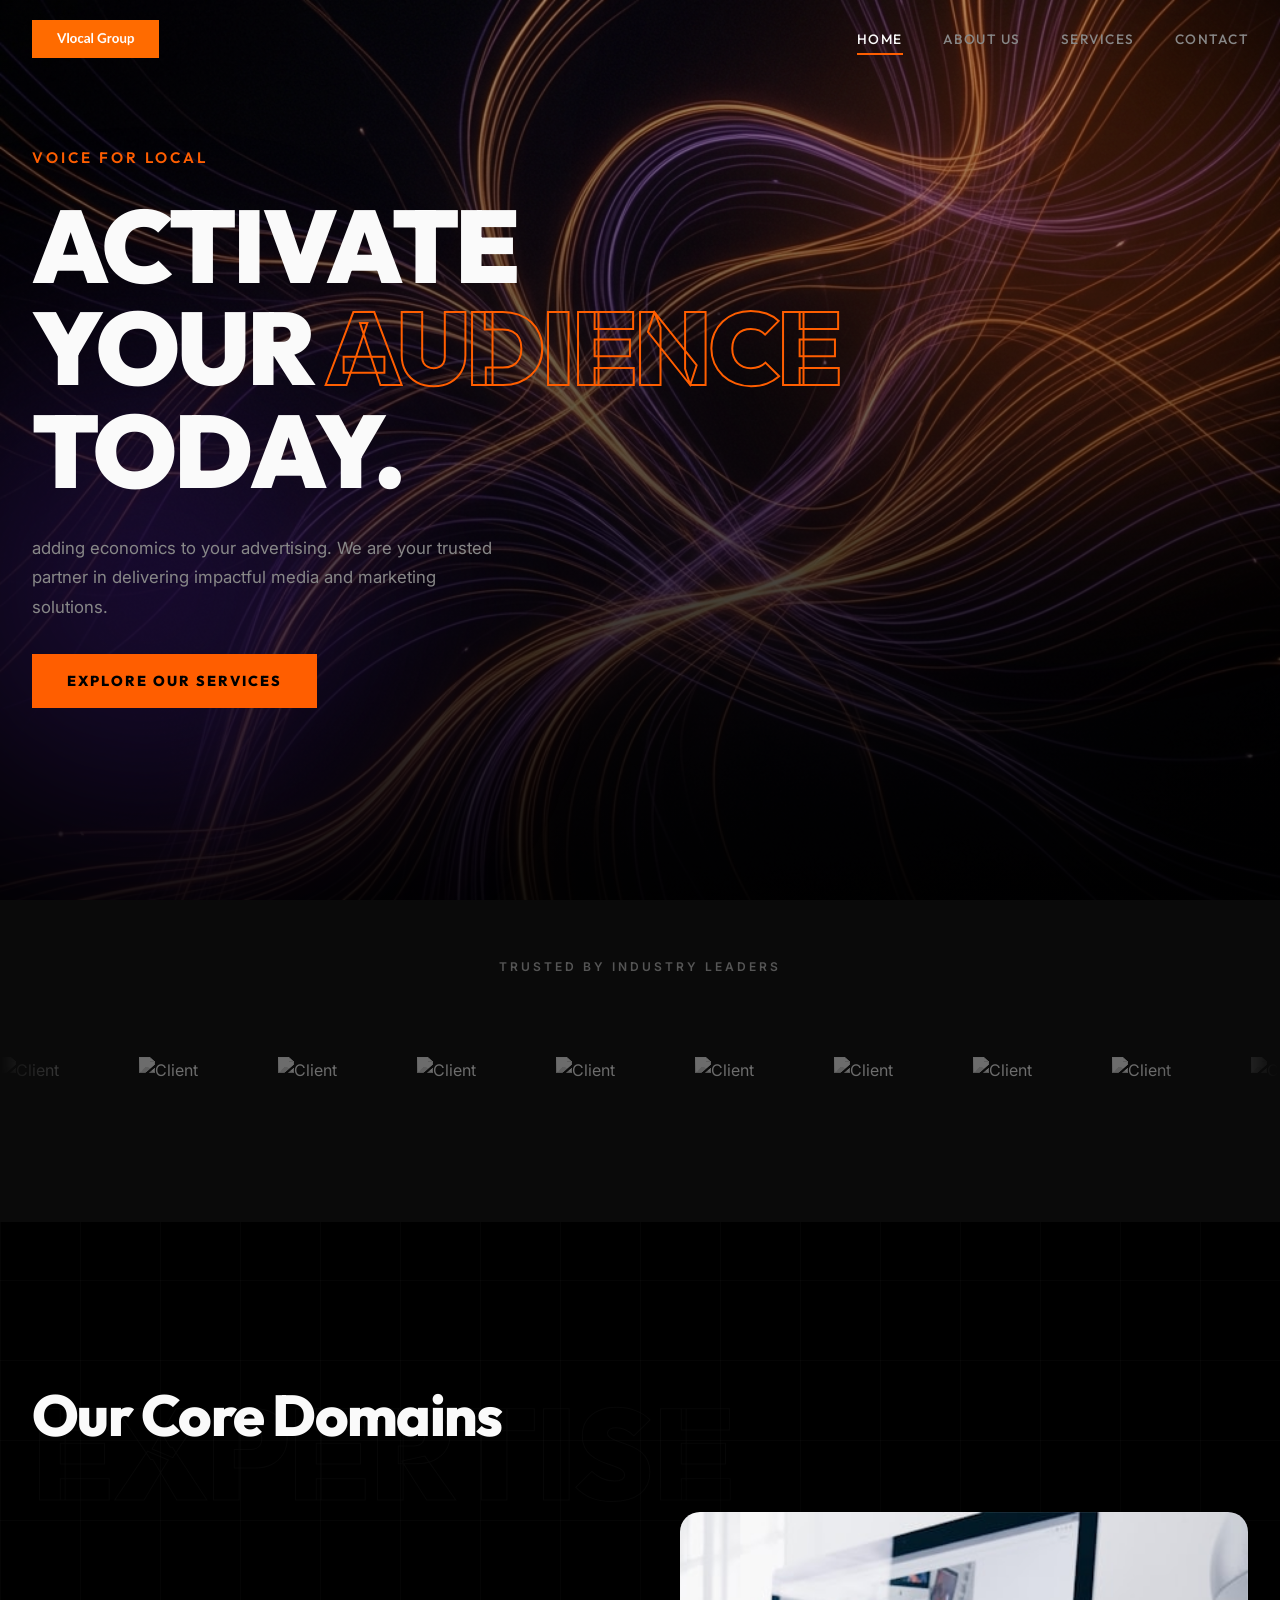
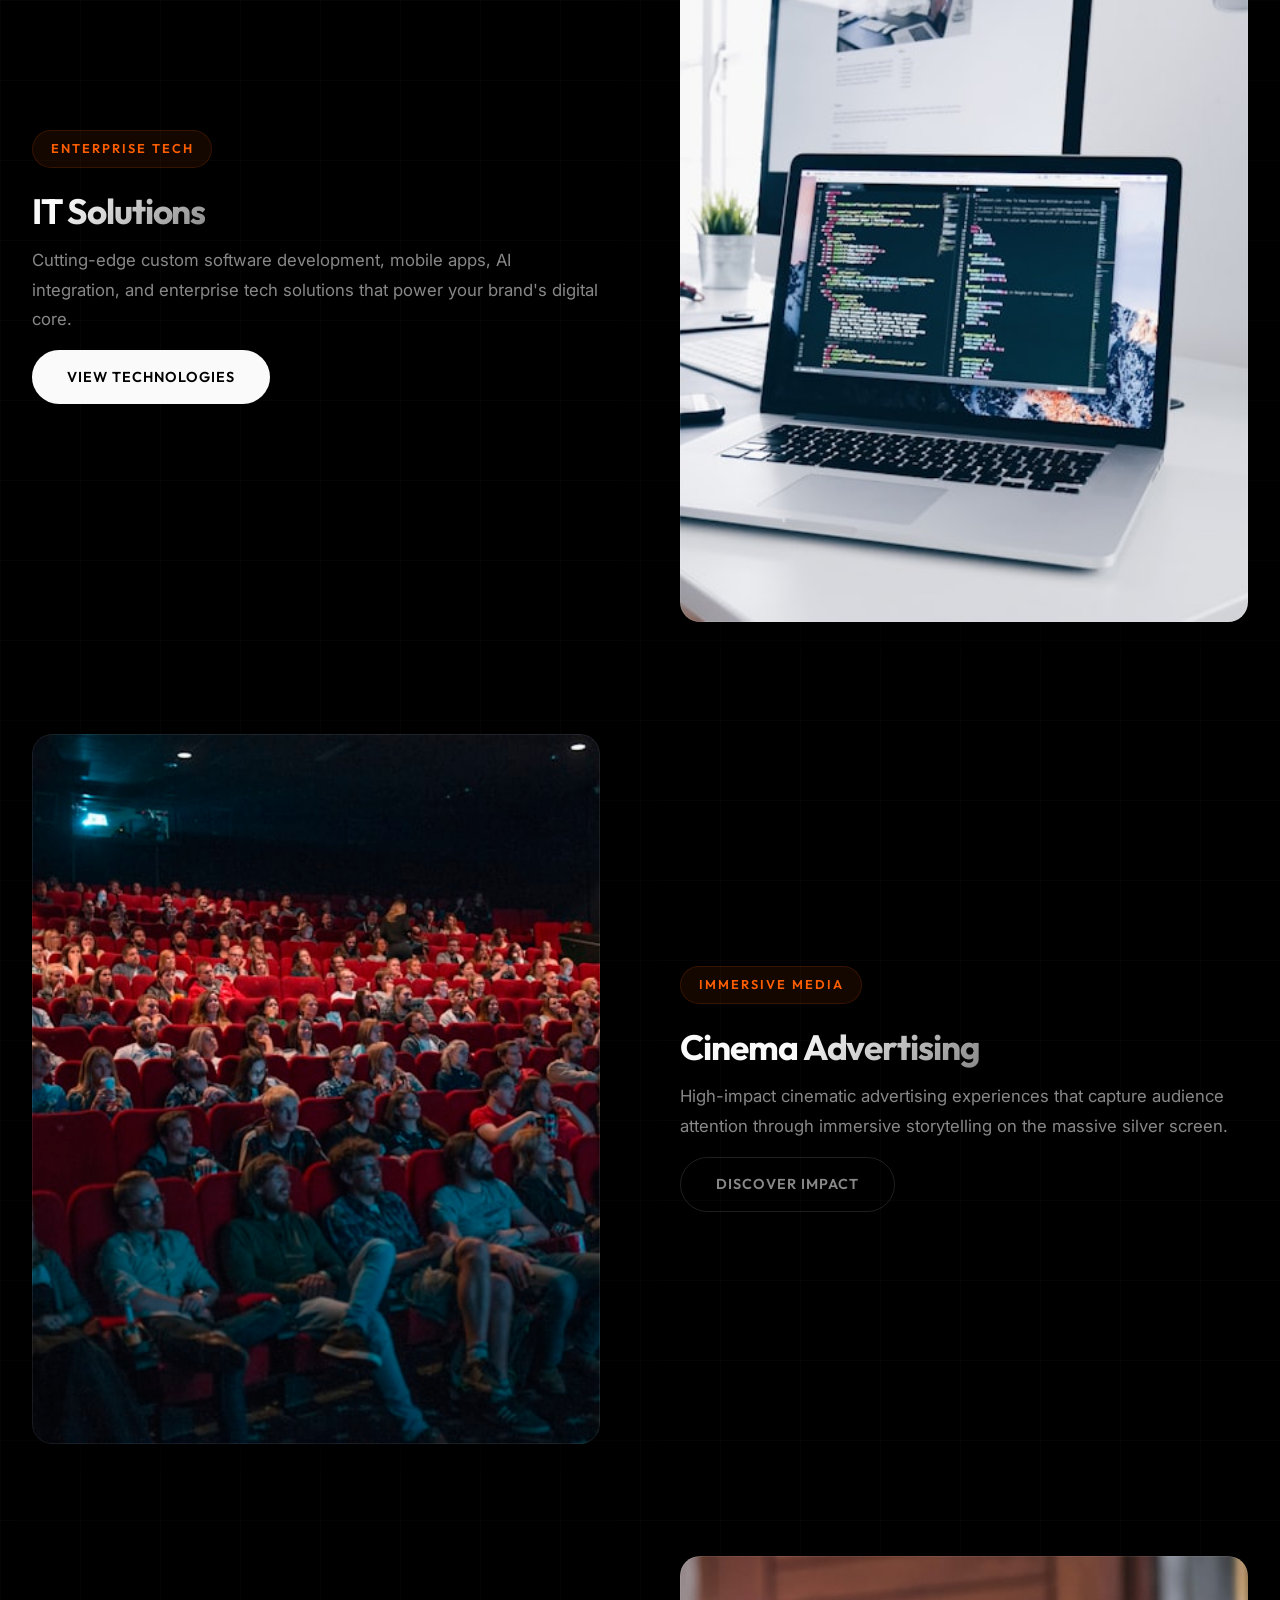
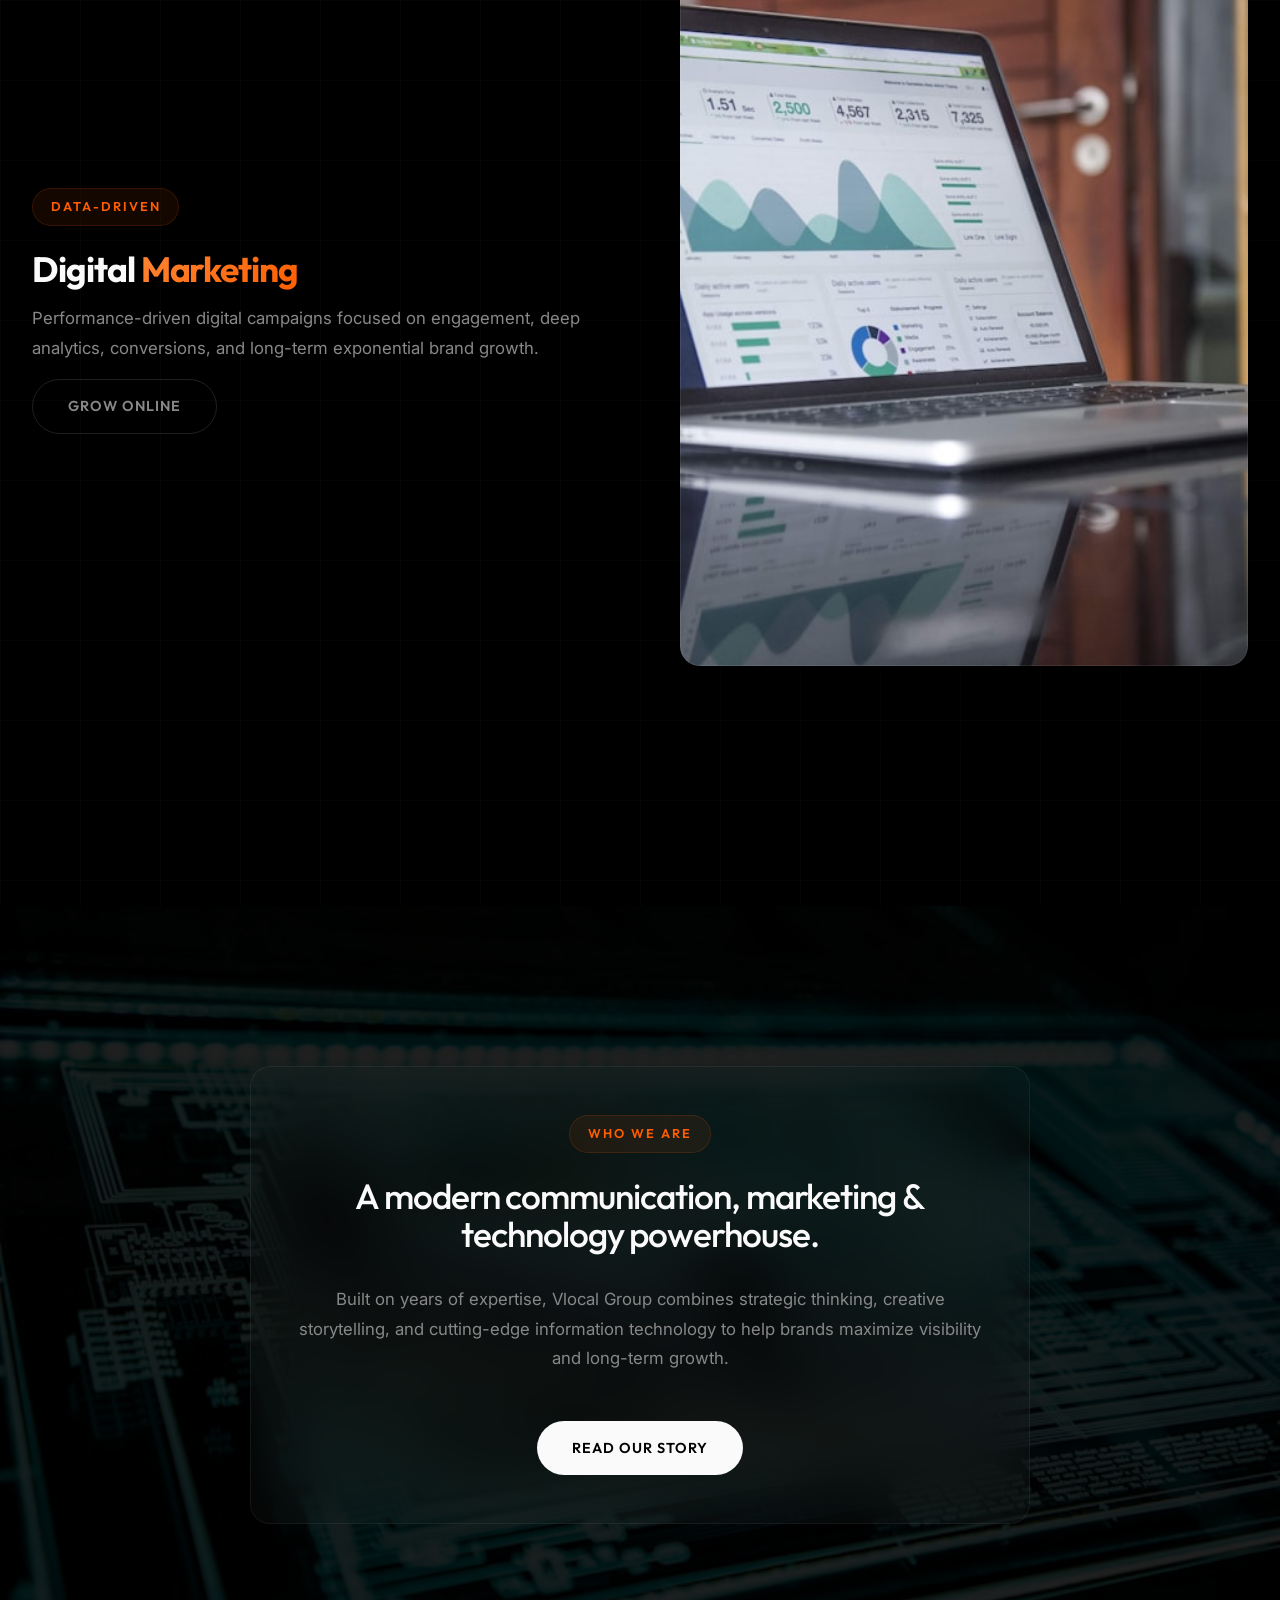
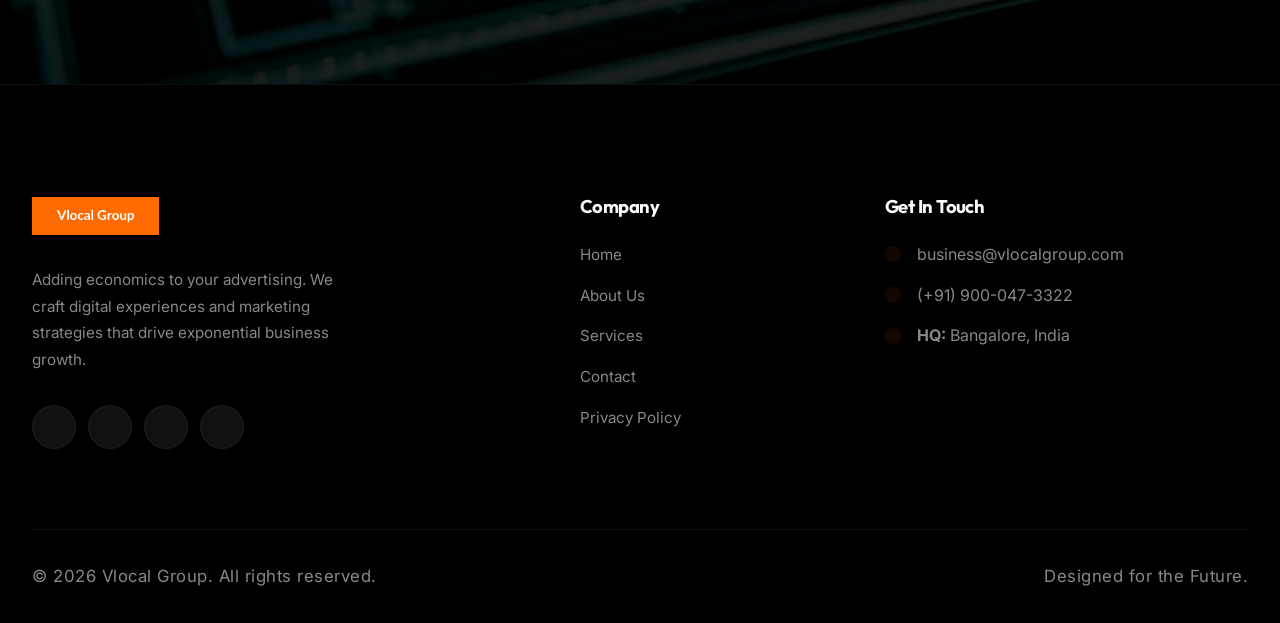
==== commit b8adf2d2: "V2: Ultra-premium Linear/Stripe/Apple redesign + IT Solutions prioritized" ====
--- a/index.html
+++ b/index.html
@@ -3,13 +3,13 @@
 <head>
     <meta charset="UTF-8">
     <meta name="viewport" content="width=device-width, initial-scale=1.0">
-    <title>Vlocal Group | Premium Tech & Marketing Consultants</title>
-    <meta name="description" content="Vlocal Group is a modern communication, marketing & technology powerhouse building exponential digital growth for enterprise brands.">
+    <title>Vlocal Group | IT Solutions & Premium Marketing Consultants</title>
+    <meta name="description" content="Vlocal Group — a next-generation IT solutions, communication, marketing & technology powerhouse building exponential digital growth for enterprise brands.">
     <link rel="stylesheet" href="style.css">
     <script src="https://unpkg.com/lucide@latest"></script>
 </head>
 <body>
-    <!-- 2026 Glass Navigation -->
+    <!-- Navigation -->
     <header class="navbar">
         <div class="container nav-container">
             <a href="index.html" class="logo">
@@ -30,43 +30,42 @@
     </header>
 
     <main>
-        <!-- Mega Hero Section -->
+        <!-- ═══════════ HERO ═══════════ -->
         <section class="hero">
             <div class="glow-orb primary"></div>
             <div class="glow-orb secondary"></div>
             <div class="container">
                 <div class="hero-content reveal">
-                    <span class="tag-line mb-4">Pioneering Digital Growth</span>
-                    <h1 class="mb-4">
-                        Activate Your <br>
-                        <span class="text-gradient-orange">Audience</span> Today.
+                    <span class="tag-line text-orange fw-bold mb-4" style="background: transparent; border: none; padding: 0; font-size: 0.95rem; letter-spacing: 3px;">VOICE FOR LOCAL</span>
+                    <h1 class="mb-4 text-uppercase fw-900" style="font-size: clamp(3.5rem, 8vw, 7rem); line-height: 1;">
+                        ACTIVATE<br>
+                        YOUR <span class="outline-text-inline">AUDIENCE</span><br>
+                        TODAY.
                     </h1>
-                    <p class="mb-4 text-muted" style="max-width: 600px; font-size: 1.25rem;">
-                        Adding economics to your advertising. We are your trusted partner in delivering impactful, high-performance media, technology, and marketing solutions.
+                    <p class="mb-4 text-muted" style="max-width: 480px; font-size: 1.05rem;">
+                        adding economics to your advertising. We are your trusted partner in delivering impactful media and marketing solutions.
                     </p>
                     <div class="mt-4">
-                        <a href="services.html" class="btn btn-primary">Explore Services <i data-lucide="arrow-right"></i></a>
-                        <a href="contact.html" class="btn btn-outline" style="margin-left: 1rem;">Let's Talk</a>
+                        <a href="services.html" class="btn btn-orange">EXPLORE OUR SERVICES</a>
                     </div>
                 </div>
             </div>
         </section>
 
-        <!-- Infinite Client Marquee -->
-        <section class="bg-darker" style="padding: 4rem 0;">
-            <div class="container text-center mb-4">
-                <p class="text-tertiary" style="text-transform: uppercase; letter-spacing: 2px; font-size: 0.85rem; font-weight: 600;">Trusted by Industry Leaders</p>
+        <!-- ═══════════ CLIENT MARQUEE ═══════════ -->
+        <section class="bg-darker" style="padding: 3.5rem 0;">
+            <div class="container text-center mb-2">
+                <p style="text-transform: uppercase; letter-spacing: 3px; font-size: 0.75rem; font-weight: 600; color: var(--text-tertiary);">Trusted by Industry Leaders</p>
             </div>
             <div class="marquee-wrapper">
                 <div class="marquee">
-                    <!-- Duplicate items for infinite scroll effect -->
                     <img src="https://www.vlocalgroup.com/wp-content/uploads/2024/11/download-3.png" alt="Client">
                     <img src="https://www.vlocalgroup.com/wp-content/uploads/2024/11/Suzuki_logo_2.svg-300x202.png" alt="Client">
                     <img src="https://www.vlocalgroup.com/wp-content/uploads/2024/11/sunfeast-vector-logo-300x167.png" alt="Client">
                     <img src="https://www.vlocalgroup.com/wp-content/uploads/2024/11/download-2.png" alt="Client">
                     <img src="https://www.vlocalgroup.com/wp-content/uploads/2024/11/download-1.png" alt="Client">
                     <img src="https://www.vlocalgroup.com/wp-content/uploads/2024/11/meyer.png" alt="Client">
-                    
+                    <!-- Duplicates for seamless loop -->
                     <img src="https://www.vlocalgroup.com/wp-content/uploads/2024/11/download-3.png" alt="Client">
                     <img src="https://www.vlocalgroup.com/wp-content/uploads/2024/11/Suzuki_logo_2.svg-300x202.png" alt="Client">
                     <img src="https://www.vlocalgroup.com/wp-content/uploads/2024/11/sunfeast-vector-logo-300x167.png" alt="Client">
@@ -77,15 +76,28 @@
             </div>
         </section>
 
-        <!-- Asymmetrical Services Showcase -->
+        <!-- ═══════════ CORE DOMAINS (IT Solutions first) ═══════════ -->
         <section style="overflow: hidden;">
             <div class="container">
-                <div class="reveal mb-4" style="position: relative; height: 150px;">
+                <div class="reveal mb-4" style="position: relative; height: 130px;">
                     <div class="outline-text left">EXPERTISE</div>
                     <h2 style="position: absolute; z-index: 1; top: 50%; transform: translateY(-50%);">Our Core Domains</h2>
                 </div>
-                
-                <!-- Cinema Split -->
+
+                <!-- IT Solutions — PRIMARY -->
+                <div class="modern-split">
+                    <div class="split-img-wrapper reveal-left">
+                        <img src="assets/img_software_dev_1778749437852.png" alt="IT Solutions">
+                    </div>
+                    <div class="split-content reveal-right">
+                        <span class="tag-line">Enterprise Tech</span>
+                        <h3 class="mb-2">IT <span class="text-gradient">Solutions</span></h3>
+                        <p>Cutting-edge custom software development, mobile apps, AI integration, and enterprise tech solutions that power your brand's digital core.</p>
+                        <a href="services.html" class="btn btn-primary mt-2">View Technologies</a>
+                    </div>
+                </div>
+
+                <!-- Cinema -->
                 <div class="modern-split">
                     <div class="split-img-wrapper reveal-left">
                         <img src="assets/img_cinema_1778744132440.png" alt="Cinema Advertising">
@@ -98,7 +110,7 @@
                     </div>
                 </div>
 
-                <!-- Digital Split -->
+                <!-- Digital -->
                 <div class="modern-split">
                     <div class="split-img-wrapper reveal-right">
                         <img src="assets/img_digital_1778744171535.png" alt="Digital Marketing">
@@ -110,38 +122,24 @@
                         <a href="services.html" class="btn btn-outline mt-2">Grow Online</a>
                     </div>
                 </div>
-
-                <!-- Tech Split -->
-                <div class="modern-split">
-                    <div class="split-img-wrapper reveal-left">
-                        <img src="assets/img_software_dev_1778749437852.png" alt="IT Solutions">
-                    </div>
-                    <div class="split-content reveal-right">
-                        <span class="tag-line">Enterprise Tech</span>
-                        <h3 class="mb-2">IT <span class="text-gradient">Solutions</span></h3>
-                        <p>Cutting-edge custom software development, mobile apps, and enterprise tech solutions that power your brand's digital core.</p>
-                        <a href="services.html" class="btn btn-primary mt-2">View Technologies</a>
-                    </div>
-                </div>
             </div>
         </section>
 
-        <!-- Glassmorphism About Section -->
+        <!-- ═══════════ ABOUT GLASS CTA ═══════════ -->
         <section class="bg-darker" style="position: relative; padding: 10rem 0; background: url('assets/img_cybersecurity_1778749456822.png') center/cover fixed;">
-            <!-- Dark overlay for better text readability -->
-            <div style="position: absolute; inset: 0; background: rgba(0,0,0,0.85);"></div>
+            <div style="position: absolute; inset: 0; background: rgba(0,0,0,0.88);"></div>
             <div class="container" style="display: flex; align-items: center; justify-content: center;">
-                <div class="glass-card reveal text-center" style="max-width: 800px;">
+                <div class="glass-card reveal text-center" style="max-width: 780px;">
                     <span class="tag-line mb-4">Who We Are</span>
-                    <h3 class="mb-4" style="font-size: 2.5rem; font-weight: 500;">A modern communication, marketing & technology powerhouse.</h3>
-                    <p class="mb-4 text-muted" style="font-size: 1.125rem;">Built on years of expertise, Vlocal Group combines strategic thinking, creative storytelling, and cutting-edge information technology to help brands maximize visibility and long-term growth.</p>
+                    <h3 class="mb-4" style="font-weight: 500; font-size: clamp(1.5rem, 3vw, 2.2rem);">A modern communication, marketing & technology powerhouse.</h3>
+                    <p class="mb-4 text-muted" style="font-size: 1.05rem;">Built on years of expertise, Vlocal Group combines strategic thinking, creative storytelling, and cutting-edge information technology to help brands maximize visibility and long-term growth.</p>
                     <a href="about.html" class="btn btn-primary mt-2">Read Our Story</a>
                 </div>
             </div>
         </section>
     </main>
 
-    <!-- Mega Footer -->
+    <!-- ═══════════ FOOTER ═══════════ -->
     <footer>
         <div class="container">
             <div class="footer-grid">
@@ -149,8 +147,8 @@
                     <a href="index.html" class="logo mb-4">
                         <img src="assets/logo.png" alt="Vlocal Group" class="logo-img">
                     </a>
-                    <p class="text-muted" style="max-width: 350px;">
-                        Adding economics to your advertising. We craft digital experiences and marketing strategies that drive exponential business growth globally.
+                    <p class="text-muted" style="max-width: 320px; font-size: 0.95rem;">
+                        Adding economics to your advertising. We craft digital experiences and marketing strategies that drive exponential business growth.
                     </p>
                     <div class="social-icons">
                         <a href="#" aria-label="Facebook"><i data-lucide="facebook"></i></a>
@@ -159,7 +157,6 @@
                         <a href="#" aria-label="Twitter"><i data-lucide="twitter"></i></a>
                     </div>
                 </div>
-                
                 <div class="footer-col reveal">
                     <h4>Company</h4>
                     <ul class="footer-links">
@@ -170,20 +167,19 @@
                         <li><a href="#">Privacy Policy</a></li>
                     </ul>
                 </div>
-                
                 <div class="footer-col reveal-right">
                     <h4>Get In Touch</h4>
-                    <ul class="footer-links" style="color: var(--text-muted)">
+                    <ul class="footer-links" style="color: var(--text-secondary);">
                         <li style="display: flex; gap: 1rem; align-items: center;">
-                            <div style="background: rgba(255, 94, 0, 0.1); padding: 0.5rem; border-radius: 8px;"><i data-lucide="mail" style="color: var(--accent-primary); width: 18px;"></i></div>
+                            <div style="background: var(--accent-primary-subtle); padding: 0.5rem; border-radius: 8px;"><i data-lucide="mail" style="color: var(--accent-primary); width: 16px;"></i></div>
                             business@vlocalgroup.com
                         </li>
                         <li style="display: flex; gap: 1rem; align-items: center;">
-                            <div style="background: rgba(255, 94, 0, 0.1); padding: 0.5rem; border-radius: 8px;"><i data-lucide="phone" style="color: var(--accent-primary); width: 18px;"></i></div>
+                            <div style="background: var(--accent-primary-subtle); padding: 0.5rem; border-radius: 8px;"><i data-lucide="phone" style="color: var(--accent-primary); width: 16px;"></i></div>
                             (+91) 900-047-3322
                         </li>
                         <li style="display: flex; gap: 1rem; align-items: center;">
-                            <div style="background: rgba(255, 94, 0, 0.1); padding: 0.5rem; border-radius: 8px;"><i data-lucide="map-pin" style="color: var(--accent-primary); width: 18px;"></i></div>
+                            <div style="background: var(--accent-primary-subtle); padding: 0.5rem; border-radius: 8px;"><i data-lucide="map-pin" style="color: var(--accent-primary); width: 16px;"></i></div>
                             <span><strong>HQ:</strong> Bangalore, India</span>
                         </li>
                     </ul>
--- a/style.css
+++ b/style.css
@@ -1,39 +1,63 @@
-@import url('https://fonts.googleapis.com/css2?family=Inter:wght@300;400;500;600&family=Outfit:wght@300;400;500;600;700;800;900&display=swap');
+@import url('https://fonts.googleapis.com/css2?family=Inter:wght@300;400;500;600;700&family=Outfit:wght@300;400;500;600;700;800;900&display=swap');
+
+/* ============================================
+   V2 ULTRA-PREMIUM DESIGN SYSTEM
+   Inspired by Linear, Stripe, Apple, Framer
+   ============================================ */
 
 :root {
-  /* 2026 Modern Color Palette */
-  --bg-base: #030303;
+  /* Color Palette */
+  --bg-base: #000000;
   --bg-surface: #0a0a0a;
-  --bg-surface-elevated: #141414;
-  
+  --bg-surface-elevated: #111111;
+  --bg-surface-hover: #1a1a1a;
+
   --accent-primary: #FF5E00;
-  --accent-primary-glow: rgba(255, 94, 0, 0.25);
+  --accent-primary-glow: rgba(255, 94, 0, 0.2);
+  --accent-primary-subtle: rgba(255, 94, 0, 0.08);
   --accent-secondary: #7C3AED;
-  --accent-secondary-glow: rgba(124, 58, 237, 0.25);
-  
+  --accent-secondary-glow: rgba(124, 58, 237, 0.2);
+
   --text-primary: #FAFAFA;
-  --text-secondary: #A1A1AA;
-  --text-tertiary: #71717A;
-  
-  --border-subtle: rgba(255, 255, 255, 0.08);
-  --border-highlight: rgba(255, 255, 255, 0.15);
-  
+  --text-secondary: #888888;
+  --text-tertiary: #555555;
+
+  --border-subtle: rgba(255, 255, 255, 0.06);
+  --border-highlight: rgba(255, 255, 255, 0.12);
+  --border-glow: rgba(255, 94, 0, 0.3);
+
   /* Typography */
   --font-heading: 'Outfit', sans-serif;
   --font-body: 'Inter', sans-serif;
-  
-  /* Utilities */
+
+  /* Spacing */
   --radius-sm: 8px;
-  --radius-md: 16px;
-  --radius-lg: 24px;
+  --radius-md: 12px;
+  --radius-lg: 20px;
+  --radius-xl: 24px;
   --radius-pill: 9999px;
-  
-  --transition-fast: 0.2s cubic-bezier(0.16, 1, 0.3, 1);
-  --transition-smooth: 0.4s cubic-bezier(0.16, 1, 0.3, 1);
-  --transition-slow: 0.8s cubic-bezier(0.16, 1, 0.3, 1);
-}
-
-/* Reset & Base */
+
+  /* Motion — Premium Spring Curves */
+  --ease-out-expo: cubic-bezier(0.16, 1, 0.3, 1);
+  --ease-spring: cubic-bezier(0.175, 0.885, 0.32, 1.275);
+  --ease-smooth: cubic-bezier(0.25, 0.46, 0.45, 0.94);
+  --transition-fast: 0.2s var(--ease-out-expo);
+  --transition-smooth: 0.4s var(--ease-out-expo);
+  --transition-slow: 0.8s var(--ease-out-expo);
+  --transition-spring: 0.5s var(--ease-spring);
+}
+
+/* ============================================
+   PAGE LOAD ANIMATION
+   ============================================ */
+@keyframes pageReveal {
+  from { opacity: 0; transform: translateY(12px); }
+  to   { opacity: 1; transform: translateY(0); }
+}
+
+/* ============================================
+   RESET & BASE
+   ============================================ */
 * {
   margin: 0;
   padding: 0;
@@ -49,25 +73,41 @@
   background-color: var(--bg-base);
   color: var(--text-primary);
   font-family: var(--font-body);
-  line-height: 1.6;
+  line-height: 1.7;
   overflow-x: hidden;
   -webkit-font-smoothing: antialiased;
   -moz-osx-font-smoothing: grayscale;
-}
-
-/* Typography Base */
+  animation: pageReveal 0.8s var(--ease-out-expo) forwards;
+}
+
+/* Linear-style Grid Background */
+body::before {
+  content: '';
+  position: fixed;
+  inset: 0;
+  background-image:
+    linear-gradient(rgba(255,255,255,0.02) 1px, transparent 1px),
+    linear-gradient(90deg, rgba(255,255,255,0.02) 1px, transparent 1px);
+  background-size: 80px 80px;
+  pointer-events: none;
+  z-index: 0;
+}
+
+/* ============================================
+   TYPOGRAPHY
+   ============================================ */
 h1, h2, h3, h4, h5, h6 {
   font-family: var(--font-heading);
   font-weight: 700;
-  line-height: 1.1;
-  letter-spacing: -0.02em;
+  line-height: 1.08;
+  letter-spacing: -0.03em;
   color: var(--text-primary);
 }
 
-h1 { font-size: clamp(3rem, 6vw, 5.5rem); font-weight: 800; }
-h2 { font-size: clamp(2.5rem, 4vw, 4rem); }
-h3 { font-size: clamp(1.75rem, 3vw, 2.5rem); }
-h4 { font-size: clamp(1.25rem, 2vw, 1.75rem); }
+h1 { font-size: clamp(3.2rem, 7vw, 6rem); font-weight: 900; }
+h2 { font-size: clamp(2.2rem, 4.5vw, 3.8rem); font-weight: 800; }
+h3 { font-size: clamp(1.5rem, 3vw, 2.2rem); }
+h4 { font-size: clamp(1.15rem, 2vw, 1.5rem); }
 
 a {
   color: inherit;
@@ -76,14 +116,17 @@
 }
 
 p {
-  font-size: 1.125rem;
+  font-size: 1.05rem;
   color: var(--text-secondary);
-}
-
-/* Layout Containers */
+  line-height: 1.75;
+}
+
+/* ============================================
+   LAYOUT
+   ============================================ */
 .container {
   width: 100%;
-  max-width: 1400px;
+  max-width: 1320px;
   margin: 0 auto;
   padding: 0 2rem;
 }
@@ -94,40 +137,52 @@
   z-index: 1;
 }
 
-.bg-darker {
-  background-color: var(--bg-surface);
-}
-
-/* Utility Classes */
+.bg-darker { background-color: var(--bg-surface); }
+.bg-base { background-color: var(--bg-base); }
+.relative { position: relative; }
+.z-10 { z-index: 10; }
+
+/* ============================================
+   UTILITY CLASSES
+   ============================================ */
 .text-orange { color: var(--accent-primary); }
 .text-white { color: var(--text-primary); }
 .text-muted { color: var(--text-secondary); }
 .text-center { text-align: center; }
+.text-uppercase { text-transform: uppercase; }
+.fw-900 { font-weight: 900; }
+.fw-bold { font-weight: 700; }
 .mb-1 { margin-bottom: 0.5rem; }
 .mb-2 { margin-bottom: 1rem; }
 .mb-4 { margin-bottom: 2rem; }
 .mt-2 { margin-top: 1rem; }
 .mt-4 { margin-top: 2rem; }
 
+/* Inline Outline Text (for hero AUDIENCE) */
+.outline-text-inline {
+  color: transparent;
+  -webkit-text-stroke: 2px var(--accent-primary);
+}
+
 /* Gradient Text */
 .text-gradient {
-  background: linear-gradient(135deg, var(--text-primary) 0%, var(--text-tertiary) 100%);
+  background: linear-gradient(135deg, #fff 0%, #888 100%);
   -webkit-background-clip: text;
   -webkit-text-fill-color: transparent;
   background-clip: text;
 }
 .text-gradient-orange {
-  background: linear-gradient(135deg, #FF7E33 0%, var(--accent-primary) 100%);
+  background: linear-gradient(135deg, #FF8533 0%, var(--accent-primary) 100%);
   -webkit-background-clip: text;
   -webkit-text-fill-color: transparent;
   background-clip: text;
 }
 
-/* Outlined Text */
+/* Watermark Outline Text */
 .outline-text {
   font-family: var(--font-heading);
   color: transparent;
-  -webkit-text-stroke: 1px rgba(255, 255, 255, 0.1);
+  -webkit-text-stroke: 1px rgba(255, 255, 255, 0.06);
   font-size: clamp(4rem, 10vw, 10rem);
   position: absolute;
   top: -5%;
@@ -144,93 +199,111 @@
   transform: none;
 }
 
-/* Advanced Glassmorphism */
+/* ============================================
+   GLASSMORPHISM CARDS — with animated glow border
+   ============================================ */
 .glass-card {
-  background: linear-gradient(135deg, rgba(255, 255, 255, 0.03) 0%, rgba(255, 255, 255, 0.01) 100%);
-  backdrop-filter: blur(24px);
-  -webkit-backdrop-filter: blur(24px);
+  background: rgba(255, 255, 255, 0.02);
+  backdrop-filter: blur(30px);
+  -webkit-backdrop-filter: blur(30px);
+  border-radius: var(--radius-lg);
   border: 1px solid var(--border-subtle);
-  border-radius: var(--radius-lg);
   padding: 3rem;
-  box-shadow: 0 8px 32px 0 rgba(0, 0, 0, 0.3);
   position: relative;
   overflow: hidden;
-  transition: var(--transition-smooth);
-}
-.glass-card::before {
-  content: '';
+  transition: transform 0.5s var(--ease-spring), border-color 0.4s ease, box-shadow 0.4s ease;
+}
+/* Spotlight overlay — positioned by JS */
+.glass-card .card-spotlight {
   position: absolute;
-  top: 0; left: 0; right: 0; bottom: 0;
-  border-radius: var(--radius-lg);
-  padding: 1px;
-  background: linear-gradient(135deg, rgba(255,255,255,0.1), rgba(255,255,255,0));
-  -webkit-mask: linear-gradient(#fff 0 0) content-box, linear-gradient(#fff 0 0);
-  -webkit-mask-composite: xor;
-  mask-composite: exclude;
+  inset: 0;
+  opacity: 0;
+  transition: opacity 0.4s ease;
   pointer-events: none;
+  border-radius: inherit;
+}
+.glass-card:hover .card-spotlight {
+  opacity: 1;
 }
 .glass-card:hover {
-  transform: translateY(-5px);
+  transform: translateY(-4px);
   border-color: var(--border-highlight);
-  box-shadow: 0 15px 40px 0 rgba(0, 0, 0, 0.5), 0 0 40px var(--accent-primary-glow);
-}
-
-/* Modern Buttons */
+  box-shadow: 0 20px 60px -15px rgba(0,0,0,0.6), 0 0 30px var(--accent-primary-glow);
+}
+
+/* ============================================
+   BUTTONS — Apple-tier precision
+   ============================================ */
 .btn {
   display: inline-flex;
   align-items: center;
   justify-content: center;
-  gap: 0.75rem;
-  padding: 1rem 2.5rem;
+  gap: 0.6rem;
+  padding: 0.9rem 2.2rem;
   font-family: var(--font-heading);
   font-weight: 600;
-  font-size: 1rem;
-  letter-spacing: 0.5px;
-  border-radius: var(--radius-pill);
+  font-size: 0.9rem;
+  letter-spacing: 1px;
   border: none;
   cursor: pointer;
-  transition: var(--transition-fast);
   position: relative;
   overflow: hidden;
   text-transform: uppercase;
+  transition: transform 0.3s var(--ease-spring), box-shadow 0.3s ease, background 0.3s ease, color 0.3s ease;
 }
 .btn-primary {
   background: var(--text-primary);
   color: var(--bg-base);
+  border-radius: var(--radius-pill);
 }
 .btn-primary:hover {
-  background: var(--accent-primary);
-  color: var(--text-primary);
-  transform: scale(1.02);
-  box-shadow: 0 0 20px var(--accent-primary-glow);
+  transform: scale(1.04);
+  box-shadow: 0 8px 30px rgba(255,255,255,0.15);
 }
 .btn-outline {
   background: transparent;
-  color: var(--text-primary);
-  border: 1px solid var(--border-subtle);
+  color: var(--text-secondary);
+  border: 1px solid var(--border-highlight);
+  border-radius: var(--radius-pill);
 }
 .btn-outline:hover {
   border-color: var(--text-primary);
-  background: rgba(255, 255, 255, 0.05);
-}
-
-/* Navigation - 2026 Sticky Glass */
+  color: var(--text-primary);
+  background: rgba(255,255,255,0.04);
+}
+.btn-orange {
+  background: var(--accent-primary);
+  color: #000;
+  border-radius: 0;
+  font-weight: 800;
+  letter-spacing: 2px;
+}
+.btn-orange:hover {
+  background: #fff;
+  color: #000;
+  transform: scale(1.03);
+  box-shadow: 0 0 25px var(--accent-primary-glow);
+}
+
+/* ============================================
+   NAVIGATION — Sticky Frosted Glass
+   ============================================ */
 .navbar {
   position: fixed;
   top: 0;
   left: 0;
   width: 100%;
-  padding: 1.5rem 0;
+  padding: 1.25rem 0;
   z-index: 1000;
   background: transparent;
-  transition: var(--transition-smooth);
+  transition: background 0.4s ease, padding 0.4s ease, backdrop-filter 0.4s ease;
 }
 .navbar.scrolled {
-  background: rgba(3, 3, 3, 0.75);
-  backdrop-filter: blur(20px);
-  -webkit-backdrop-filter: blur(20px);
+  background: rgba(0, 0, 0, 0.7);
+  backdrop-filter: blur(24px);
+  -webkit-backdrop-filter: blur(24px);
   border-bottom: 1px solid var(--border-subtle);
-  padding: 1rem 0;
+  padding: 0.75rem 0;
 }
 .nav-container {
   display: flex;
@@ -243,7 +316,7 @@
   gap: 0.75rem;
 }
 .logo-img {
-  height: 40px;
+  height: 38px;
   width: auto;
   object-fit: contain;
   transition: var(--transition-fast);
@@ -259,12 +332,12 @@
 .nav-links a {
   font-family: var(--font-heading);
   font-weight: 500;
-  font-size: 0.9rem;
+  font-size: 0.85rem;
   text-transform: uppercase;
-  letter-spacing: 1px;
+  letter-spacing: 1.5px;
   color: var(--text-secondary);
   position: relative;
-  padding: 0.5rem 0;
+  padding: 0.4rem 0;
 }
 .nav-links a:hover,
 .nav-links a.active {
@@ -273,18 +346,16 @@
 .nav-links a::after {
   content: '';
   position: absolute;
-  width: 4px;
-  height: 4px;
-  border-radius: 50%;
+  width: 0;
+  height: 2px;
   bottom: 0;
-  left: 50%;
-  transform: translateX(-50%) scale(0);
+  left: 0;
   background-color: var(--accent-primary);
-  transition: var(--transition-fast);
+  transition: width 0.3s var(--ease-out-expo);
 }
 .nav-links a:hover::after,
 .nav-links a.active::after {
-  transform: translateX(-50%) scale(1);
+  width: 100%;
 }
 
 .menu-toggle {
@@ -294,31 +365,35 @@
   z-index: 1001;
 }
 
-/* Background Glow Orbs */
+/* ============================================
+   GLOW ORBS — Ambient Background Lighting
+   ============================================ */
 .glow-orb {
   position: absolute;
   border-radius: 50%;
-  filter: blur(100px);
+  filter: blur(120px);
   z-index: 0;
   pointer-events: none;
-  opacity: 0.4;
+  transition: transform 0.3s ease;
 }
 .glow-orb.primary {
   background: var(--accent-primary-glow);
-  width: 600px;
-  height: 600px;
-  top: -100px;
-  right: -100px;
+  width: 550px;
+  height: 550px;
+  top: -80px;
+  right: -80px;
 }
 .glow-orb.secondary {
   background: var(--accent-secondary-glow);
-  width: 500px;
-  height: 500px;
+  width: 450px;
+  height: 450px;
   bottom: 10%;
-  left: -100px;
-}
-
-/* Hero Section */
+  left: -80px;
+}
+
+/* ============================================
+   HERO SECTION
+   ============================================ */
 .hero {
   min-height: 100vh;
   display: flex;
@@ -326,6 +401,7 @@
   position: relative;
   overflow: hidden;
   padding-top: 5rem;
+  background: linear-gradient(rgba(0,0,0,0.35), rgba(0,0,0,0.92)), url('assets/hero_bg_1778743467240.png') center/cover;
 }
 .hero-content {
   position: relative;
@@ -334,26 +410,28 @@
 }
 .tag-line {
   display: inline-block;
-  padding: 0.5rem 1.25rem;
-  background: rgba(255, 94, 0, 0.1);
-  border: 1px solid rgba(255, 94, 0, 0.2);
+  padding: 0.45rem 1.1rem;
+  background: var(--accent-primary-subtle);
+  border: 1px solid rgba(255, 94, 0, 0.15);
   color: var(--accent-primary);
   border-radius: var(--radius-pill);
   font-family: var(--font-heading);
   font-weight: 600;
-  font-size: 0.875rem;
+  font-size: 0.8rem;
   letter-spacing: 2px;
   text-transform: uppercase;
-  margin-bottom: 2rem;
-}
-
-/* Split Modern Layout */
+  margin-bottom: 1.5rem;
+}
+
+/* ============================================
+   SPLIT LAYOUT — Asymmetric Modern
+   ============================================ */
 .modern-split {
   display: grid;
   grid-template-columns: 1fr 1fr;
-  gap: 6rem;
-  align-items: center;
-  margin-bottom: 8rem;
+  gap: 5rem;
+  align-items: center;
+  margin-bottom: 7rem;
 }
 .modern-split:nth-child(even) .split-content {
   order: -1;
@@ -363,36 +441,38 @@
   border-radius: var(--radius-lg);
   overflow: hidden;
   aspect-ratio: 4/5;
-  box-shadow: 0 20px 40px rgba(0,0,0,0.4);
+  box-shadow: 0 25px 50px rgba(0,0,0,0.5);
 }
 .split-img-wrapper::after {
   content: '';
   position: absolute;
   inset: 0;
   border-radius: var(--radius-lg);
-  border: 1px solid rgba(255,255,255,0.1);
+  border: 1px solid rgba(255,255,255,0.08);
   pointer-events: none;
 }
 .split-img-wrapper img {
   width: 100%;
   height: 100%;
   object-fit: cover;
-  transition: transform 1.2s cubic-bezier(0.16, 1, 0.3, 1);
+  transition: transform 1.5s var(--ease-out-expo);
 }
 .split-img-wrapper:hover img {
-  transform: scale(1.05);
+  transform: scale(1.06);
 }
 .split-content {
   position: relative;
   z-index: 2;
 }
 
-/* Bento Grid */
+/* ============================================
+   BENTO GRID — Interactive Mosaic
+   ============================================ */
 .bento-grid {
   display: grid;
   grid-template-columns: repeat(12, 1fr);
-  gap: 1.5rem;
-  auto-rows: minmax(300px, auto);
+  gap: 1.25rem;
+  auto-rows: minmax(280px, auto);
 }
 .bento-item {
   position: relative;
@@ -400,23 +480,34 @@
   overflow: hidden;
   background: var(--bg-surface-elevated);
   border: 1px solid var(--border-subtle);
-  transition: var(--transition-smooth);
+  transition: transform 0.5s var(--ease-spring), border-color 0.4s ease, box-shadow 0.4s ease;
+  cursor: pointer;
+}
+.bento-item::before {
+  content: '';
+  position: absolute;
+  inset: 0;
+  border-radius: inherit;
+  opacity: 0;
+  transition: opacity 0.4s ease;
+  pointer-events: none;
+  z-index: 3;
 }
 .bento-item:hover {
-  transform: translateY(-5px);
-  border-color: var(--border-highlight);
-  box-shadow: 0 20px 40px rgba(0,0,0,0.4);
+  transform: translateY(-5px) scale(1.01);
+  border-color: var(--border-glow);
+  box-shadow: 0 25px 50px rgba(0,0,0,0.5), 0 0 40px var(--accent-primary-glow);
 }
 .bento-item img {
   width: 100%;
   height: 100%;
   object-fit: cover;
-  opacity: 0.6;
-  transition: var(--transition-smooth);
+  opacity: 0.5;
+  transition: opacity 0.6s ease, transform 1.2s var(--ease-out-expo);
 }
 .bento-item:hover img {
-  opacity: 0.8;
-  transform: scale(1.05);
+  opacity: 0.75;
+  transform: scale(1.08);
 }
 .bento-content {
   position: absolute;
@@ -425,11 +516,13 @@
   display: flex;
   flex-direction: column;
   justify-content: flex-end;
-  background: linear-gradient(to top, rgba(0,0,0,0.9) 0%, rgba(0,0,0,0.2) 50%, transparent 100%);
+  background: linear-gradient(to top, rgba(0,0,0,0.95) 0%, rgba(0,0,0,0.3) 45%, transparent 100%);
   z-index: 2;
 }
 
-/* Marquee / Clients */
+/* ============================================
+   MARQUEE — Infinite Client Logos
+   ============================================ */
 .marquee-wrapper {
   overflow: hidden;
   padding: 4rem 0;
@@ -440,91 +533,96 @@
 .marquee {
   display: flex;
   width: max-content;
-  animation: marquee 30s linear infinite;
-  align-items: center;
-  gap: 6rem;
+  animation: marquee 35s linear infinite;
+  align-items: center;
+  gap: 5rem;
 }
 .marquee img {
-  height: 50px;
-  opacity: 0.5;
-  filter: grayscale(100%);
-  transition: var(--transition-fast);
+  height: 45px;
+  opacity: 0.4;
+  filter: grayscale(100%) brightness(1.5);
+  transition: all 0.4s var(--ease-out-expo);
 }
 .marquee img:hover {
   opacity: 1;
   filter: grayscale(0%);
+  transform: scale(1.1);
 }
 @keyframes marquee {
   0% { transform: translateX(0); }
   100% { transform: translateX(-50%); }
 }
 
-/* Lists */
+/* ============================================
+   PREMIUM LISTS
+   ============================================ */
 .premium-list {
   list-style: none;
   margin-top: 1.5rem;
 }
 .premium-list li {
-  padding: 1rem 0;
+  padding: 0.9rem 0;
   border-bottom: 1px solid var(--border-subtle);
   display: flex;
   align-items: center;
   gap: 1rem;
   color: var(--text-secondary);
-  transition: var(--transition-fast);
-}
-.premium-list li:last-child {
-  border-bottom: none;
-}
+  transition: all 0.3s var(--ease-spring);
+}
+.premium-list li:last-child { border-bottom: none; }
 .premium-list li i {
   color: var(--accent-primary);
-  width: 20px;
-  height: 20px;
+  width: 18px;
+  height: 18px;
   flex-shrink: 0;
 }
 .premium-list li:hover {
   color: var(--text-primary);
-  transform: translateX(10px);
-}
-
-/* Contact Form */
+  transform: translateX(8px);
+}
+
+/* ============================================
+   CONTACT FORM
+   ============================================ */
 .form-group {
   margin-bottom: 1.5rem;
 }
 .form-group label {
   display: block;
   font-family: var(--font-heading);
-  font-size: 0.875rem;
+  font-size: 0.85rem;
   font-weight: 500;
   margin-bottom: 0.5rem;
   color: var(--text-secondary);
 }
 .form-control {
   width: 100%;
-  padding: 1.2rem;
-  background: rgba(255, 255, 255, 0.02);
+  padding: 1.1rem 1.2rem;
+  background: rgba(255, 255, 255, 0.03);
   border: 1px solid var(--border-subtle);
   border-radius: var(--radius-sm);
   color: var(--text-primary);
   font-family: var(--font-body);
-  font-size: 1rem;
-  transition: var(--transition-fast);
+  font-size: 0.95rem;
+  transition: all 0.3s ease;
 }
 .form-control:focus {
   outline: none;
   background: rgba(255, 255, 255, 0.05);
   border-color: var(--accent-primary);
-  box-shadow: 0 0 0 4px var(--accent-primary-glow);
+  box-shadow: 0 0 0 3px var(--accent-primary-glow), 0 0 20px var(--accent-primary-glow);
 }
 textarea.form-control {
   resize: vertical;
-  min-height: 120px;
-}
-
-/* Footer Mega */
+  min-height: 130px;
+}
+
+/* ============================================
+   FOOTER — Mega Premium
+   ============================================ */
 footer {
   background-color: #000;
-  padding: 8rem 0 2rem;
+  padding: 7rem 0 2rem;
   border-top: 1px solid var(--border-subtle);
   position: relative;
   overflow: hidden;
@@ -533,46 +631,50 @@
   display: grid;
   grid-template-columns: 2fr 1fr 1.5fr;
   gap: 4rem;
-  margin-bottom: 6rem;
+  margin-bottom: 5rem;
 }
 .footer-col h4 {
-  margin-bottom: 2rem;
-  font-size: 1.25rem;
+  margin-bottom: 1.5rem;
+  font-size: 1.15rem;
 }
 .footer-links {
   list-style: none;
 }
 .footer-links li {
-  margin-bottom: 1rem;
+  margin-bottom: 0.85rem;
 }
 .footer-links a {
   color: var(--text-secondary);
+  font-size: 0.95rem;
+  transition: all 0.3s var(--ease-spring);
 }
 .footer-links a:hover {
   color: var(--accent-primary);
-  padding-left: 5px;
+  padding-left: 6px;
 }
 .social-icons {
   display: flex;
-  gap: 1rem;
+  gap: 0.75rem;
   margin-top: 2rem;
 }
 .social-icons a {
-  width: 48px;
-  height: 48px;
+  width: 44px;
+  height: 44px;
   background: var(--bg-surface-elevated);
   border: 1px solid var(--border-subtle);
   border-radius: 50%;
   display: flex;
   align-items: center;
   justify-content: center;
-  color: var(--text-primary);
-  transition: var(--transition-fast);
+  color: var(--text-secondary);
+  transition: all 0.3s var(--ease-spring);
 }
 .social-icons a:hover {
   background: var(--accent-primary);
   border-color: var(--accent-primary);
-  transform: translateY(-5px);
+  color: #000;
+  transform: translateY(-4px) scale(1.08);
+  box-shadow: 0 8px 20px var(--accent-primary-glow);
 }
 .footer-bottom {
   padding-top: 2rem;
@@ -581,26 +683,29 @@
   justify-content: space-between;
   align-items: center;
   color: var(--text-tertiary);
-  font-size: 0.875rem;
-}
-
-/* Scroll Reveal Animations */
+  font-size: 0.8rem;
+  letter-spacing: 0.5px;
+}
+
+/* ============================================
+   SCROLL REVEAL ANIMATIONS
+   ============================================ */
 .reveal {
   opacity: 0;
-  transform: translateY(40px);
-  transition: opacity 1s cubic-bezier(0.16, 1, 0.3, 1), transform 1s cubic-bezier(0.16, 1, 0.3, 1);
+  transform: translateY(50px);
+  transition: opacity 0.9s var(--ease-out-expo), transform 0.9s var(--ease-out-expo);
   will-change: opacity, transform;
 }
 .reveal-left {
   opacity: 0;
-  transform: translateX(-40px);
-  transition: opacity 1s cubic-bezier(0.16, 1, 0.3, 1), transform 1s cubic-bezier(0.16, 1, 0.3, 1);
+  transform: translateX(-50px);
+  transition: opacity 0.9s var(--ease-out-expo), transform 0.9s var(--ease-out-expo);
   will-change: opacity, transform;
 }
 .reveal-right {
   opacity: 0;
-  transform: translateX(40px);
-  transition: opacity 1s cubic-bezier(0.16, 1, 0.3, 1), transform 1s cubic-bezier(0.16, 1, 0.3, 1);
+  transform: translateX(50px);
+  transition: opacity 0.9s var(--ease-out-expo), transform 0.9s var(--ease-out-expo);
   will-change: opacity, transform;
 }
 .reveal.active, .reveal-left.active, .reveal-right.active {
@@ -608,27 +713,43 @@
   transform: translate(0, 0);
 }
 
-/* Responsive */
+/* Staggered children inside bento grid */
+.bento-grid .bento-item:nth-child(1) { transition-delay: 0s; }
+.bento-grid .bento-item:nth-child(2) { transition-delay: 0.08s; }
+.bento-grid .bento-item:nth-child(3) { transition-delay: 0.16s; }
+.bento-grid .bento-item:nth-child(4) { transition-delay: 0.24s; }
+.bento-grid .bento-item:nth-child(5) { transition-delay: 0.32s; }
+.bento-grid .bento-item:nth-child(6) { transition-delay: 0.40s; }
+.bento-grid .bento-item:nth-child(7) { transition-delay: 0.48s; }
+
+/* ============================================
+   RESPONSIVE DESIGN
+   ============================================ */
 @media (max-width: 1024px) {
   .bento-grid {
     grid-template-columns: repeat(6, 1fr);
   }
-}
+  .bento-item { min-height: 240px; }
+}
+
 @media (max-width: 992px) {
   .menu-toggle { display: block; }
   .nav-links {
     position: fixed;
     top: 0; right: -100%;
     width: 100%; height: 100vh;
-    background: rgba(3, 3, 3, 0.98);
+    background: rgba(0, 0, 0, 0.97);
+    backdrop-filter: blur(20px);
     flex-direction: column;
     justify-content: center;
     align-items: center;
-    transition: var(--transition-smooth);
+    transition: right 0.5s var(--ease-out-expo);
     z-index: 1000;
+    gap: 2rem;
   }
+  .nav-links a { font-size: 1.2rem; }
   .nav-links.active { right: 0; }
-  
+
   .modern-split {
     grid-template-columns: 1fr !important;
     gap: 3rem;
@@ -637,16 +758,28 @@
   .split-img-wrapper {
     aspect-ratio: 16/9;
   }
-  
+
   .footer-grid {
     grid-template-columns: 1fr;
     gap: 3rem;
   }
 }
+
 @media (max-width: 768px) {
   section { padding: 5rem 0; }
-  .outline-text { font-size: 3.5rem; top: -20px; }
+  .container { padding: 0 1.25rem; }
+  h1 { font-size: clamp(2.5rem, 10vw, 3.5rem); }
+  .outline-text { font-size: 3rem; top: -15px; }
   .glass-card { padding: 2rem; }
-  .bento-grid { grid-template-columns: 1fr; }
-  .footer-bottom { flex-direction: column; gap: 1rem; text-align: center; }
+  .bento-grid { grid-template-columns: 1fr; gap: 1rem; }
+  .bento-item { min-height: 220px; }
+  .footer-bottom { flex-direction: column; gap: 0.75rem; text-align: center; }
+  .hero { min-height: 90vh; }
+  .outline-text-inline { -webkit-text-stroke-width: 1.5px; }
+}
+
+@media (max-width: 480px) {
+  .container { padding: 0 1rem; }
+  .glass-card { padding: 1.5rem; }
+  .btn { padding: 0.8rem 1.8rem; font-size: 0.8rem; }
 }
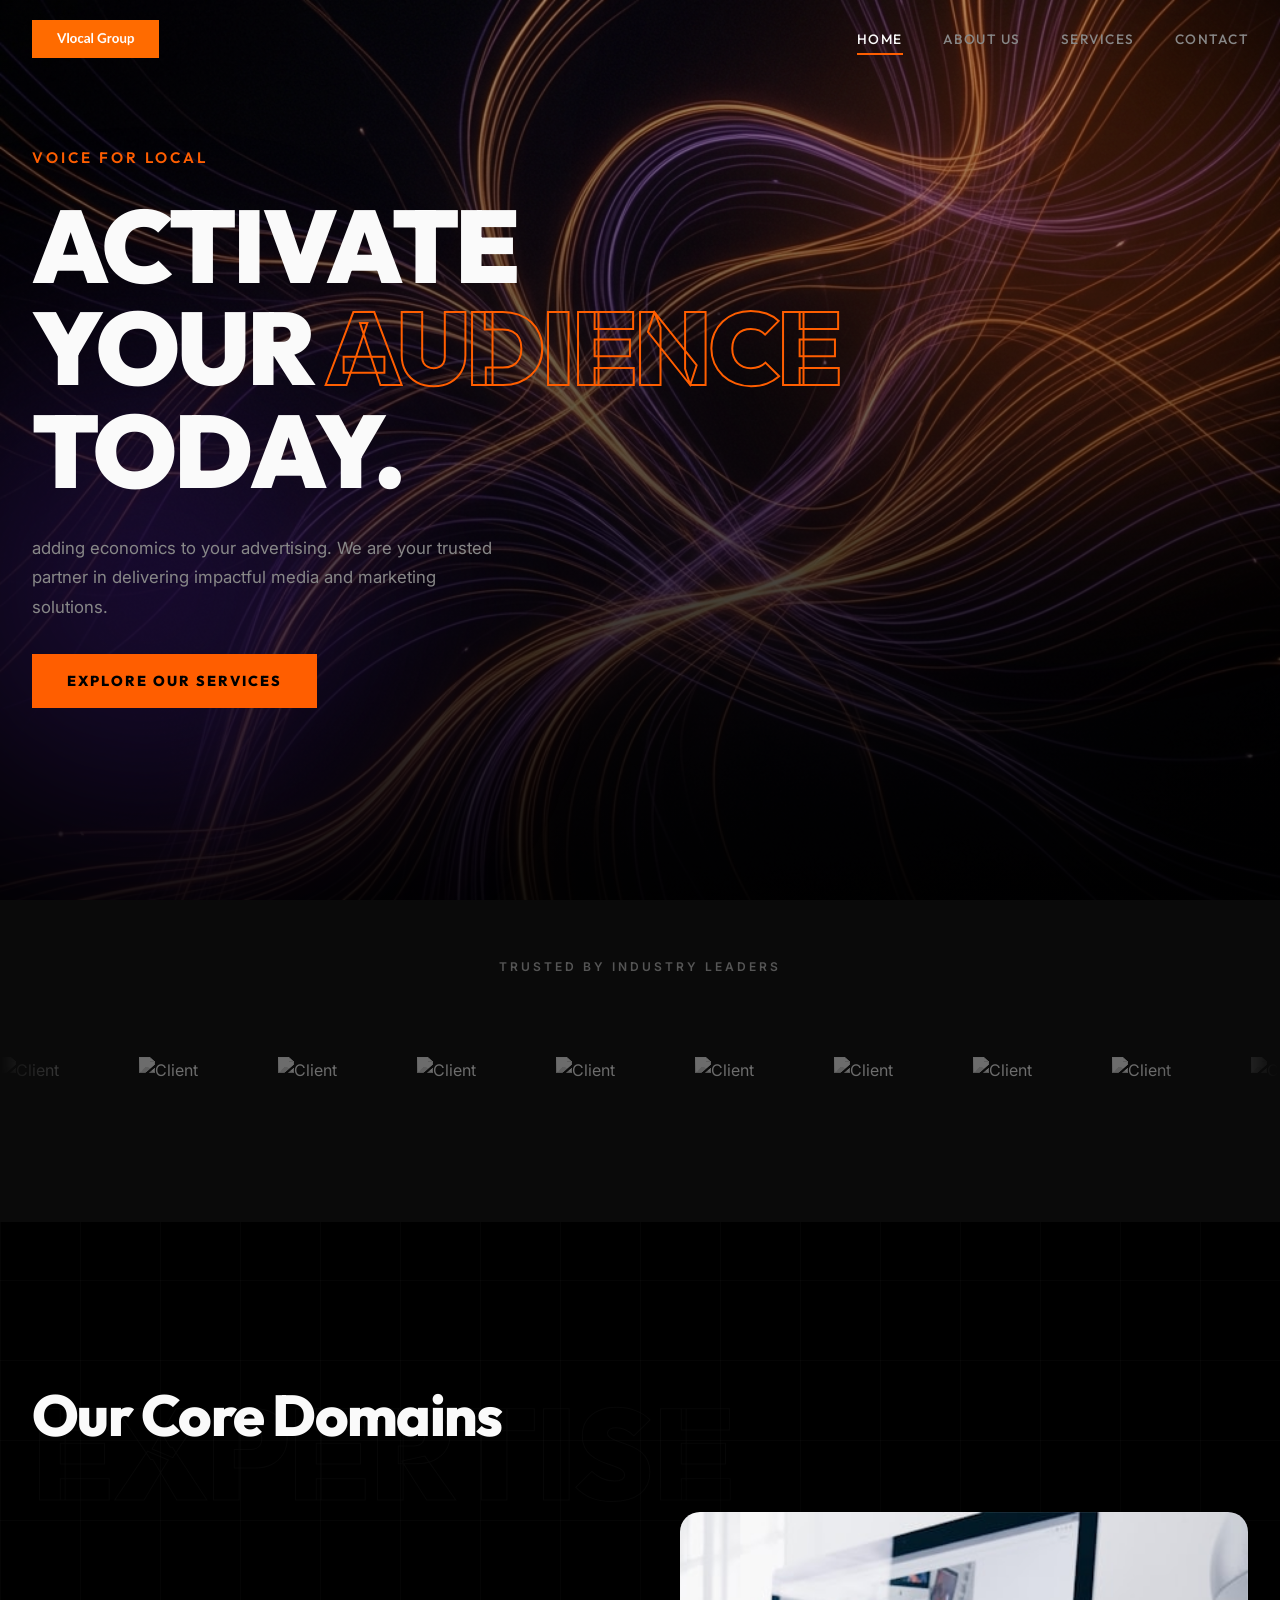
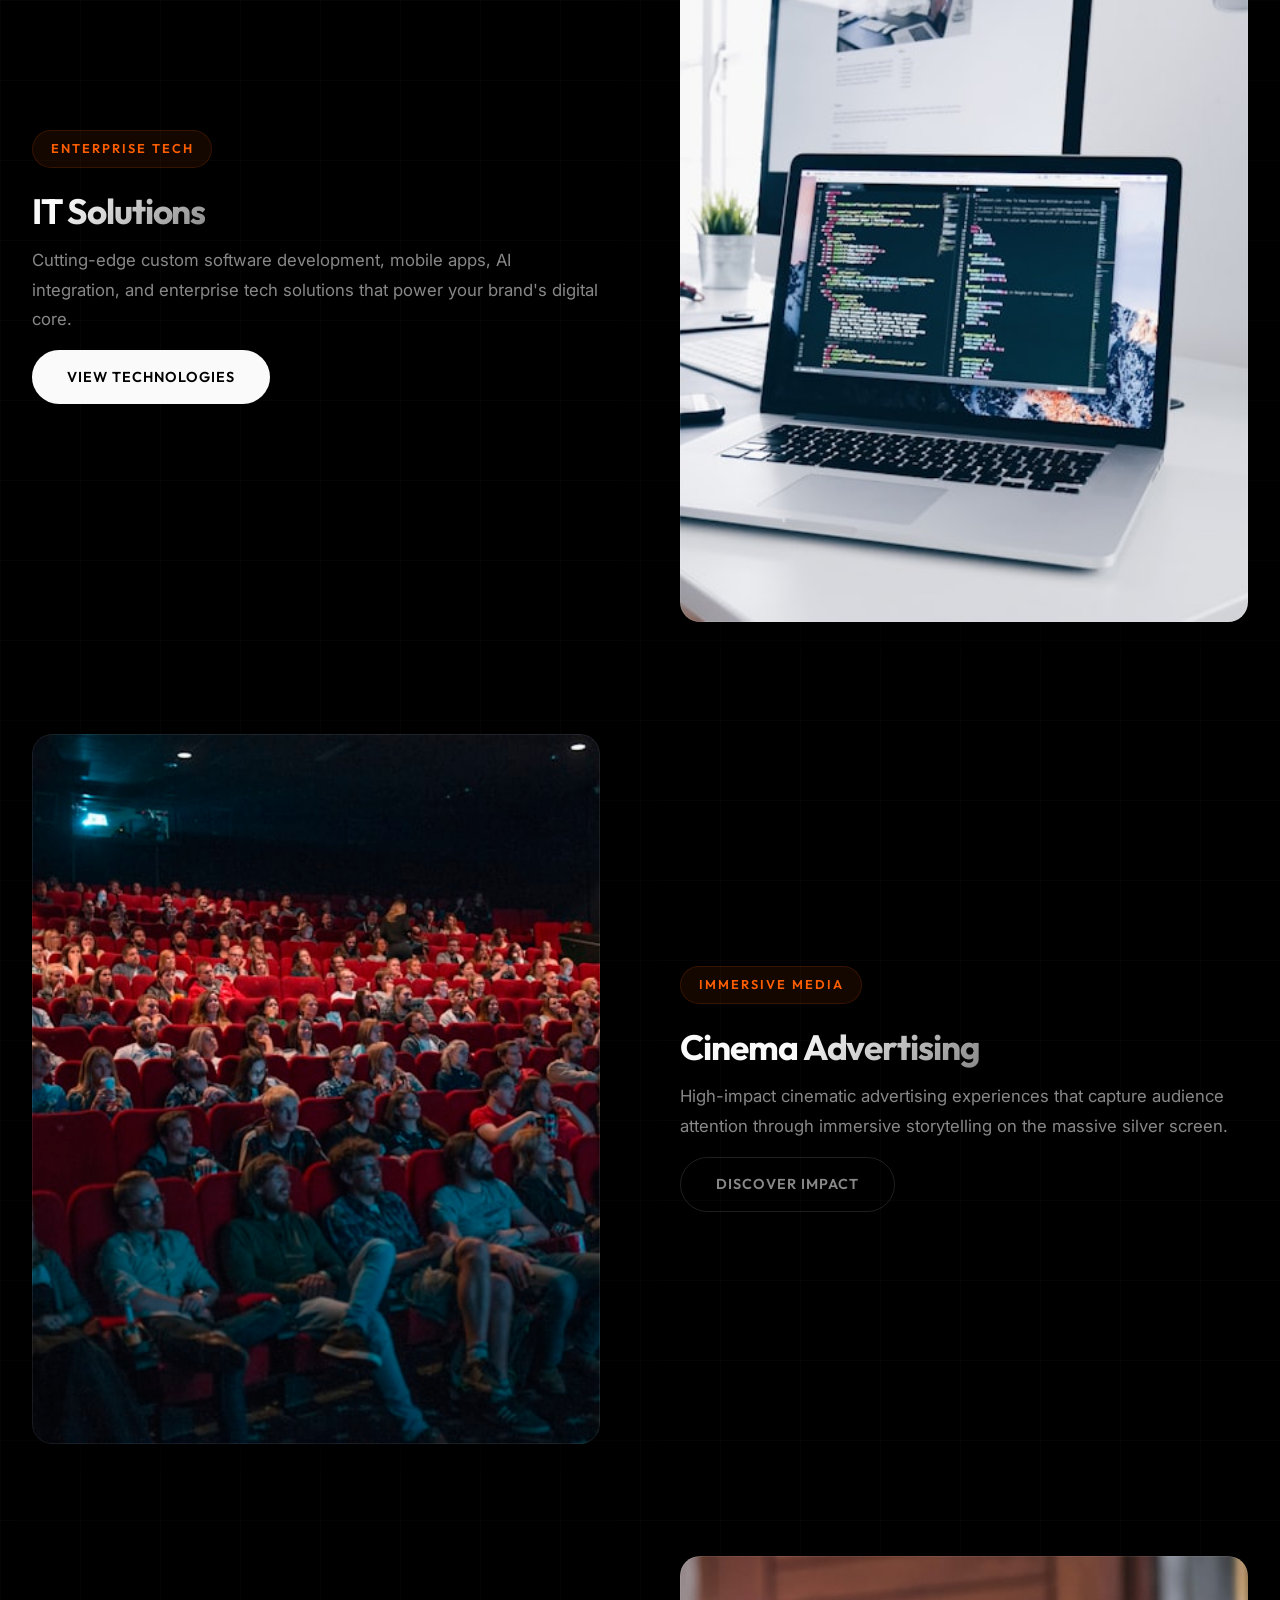
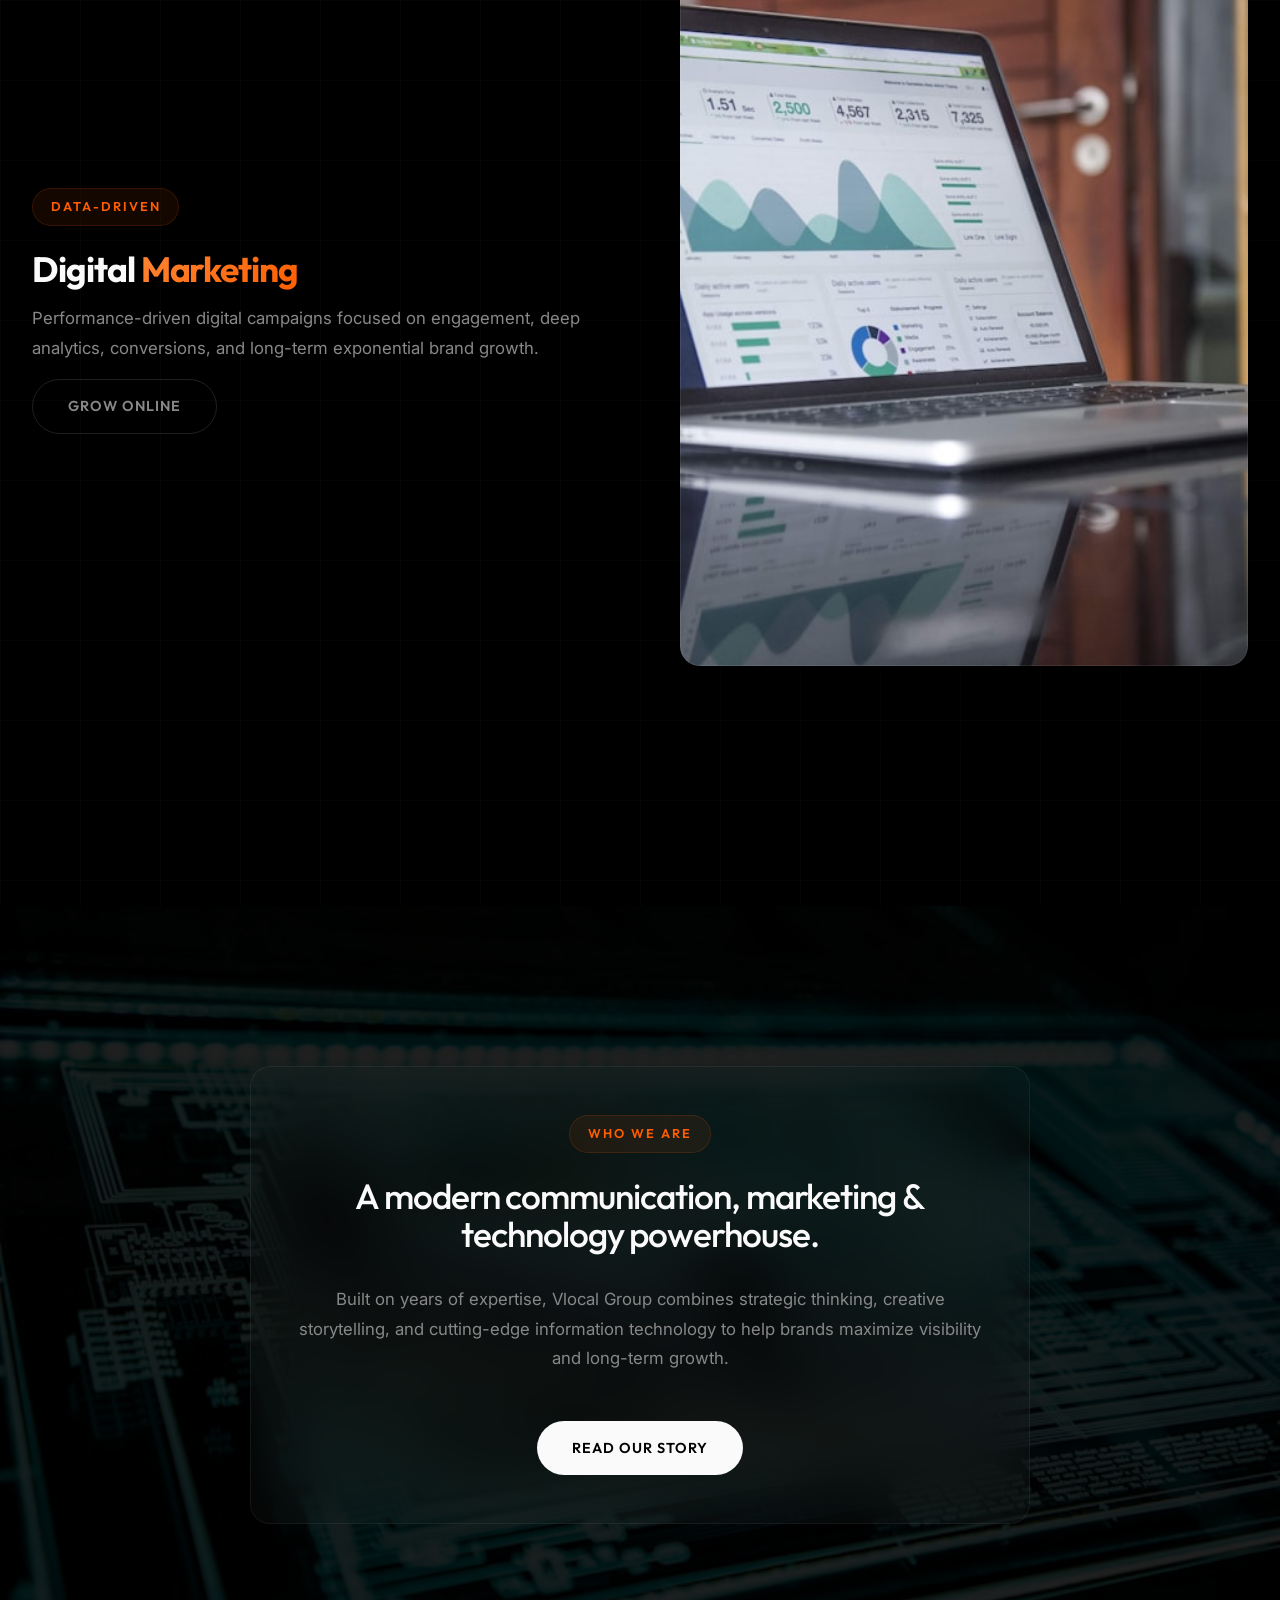
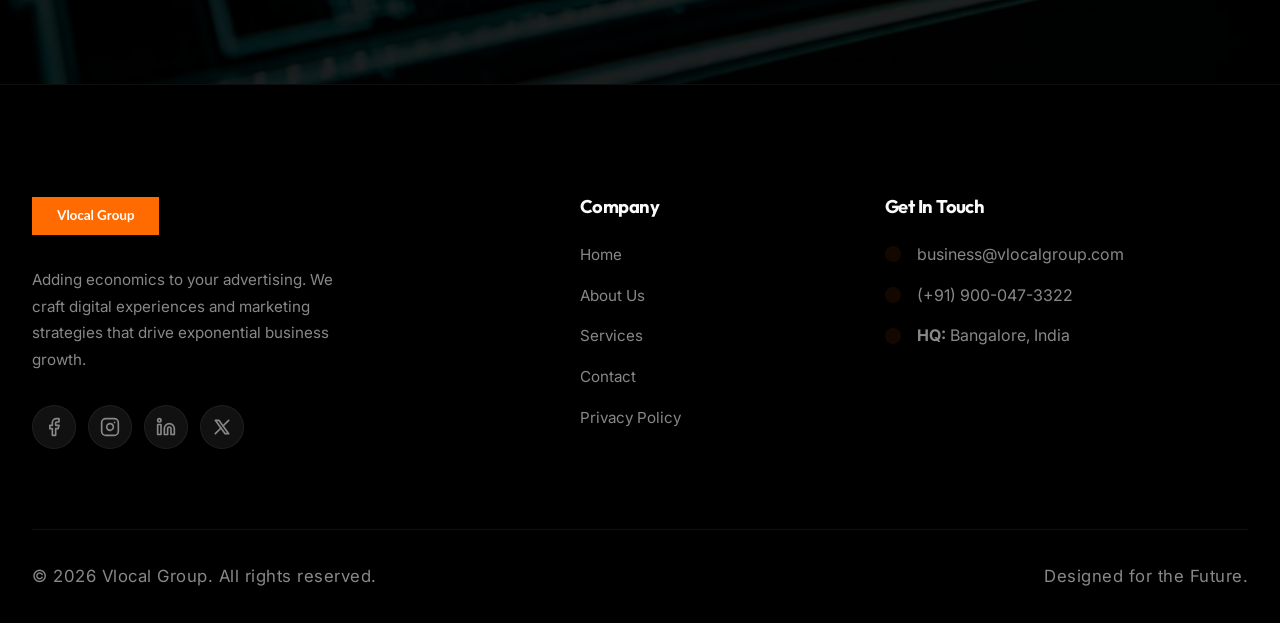
==== commit 89756df9: "Replace all lucide data-attributes with hardcoded SVGs to fix rendering issues across all devices" ====
--- a/index.html
+++ b/index.html
@@ -151,10 +151,10 @@
                         Adding economics to your advertising. We craft digital experiences and marketing strategies that drive exponential business growth.
                     </p>
                     <div class="social-icons">
-                        <a href="#" aria-label="Facebook"><i data-lucide="facebook"></i></a>
-                        <a href="#" aria-label="Instagram"><i data-lucide="instagram"></i></a>
-                        <a href="#" aria-label="LinkedIn"><i data-lucide="linkedin"></i></a>
-                        <a href="#" aria-label="Twitter"><i data-lucide="twitter"></i></a>
+                        <a href="#" aria-label="Facebook"><svg xmlns="http://www.w3.org/2000/svg" width="20" height="20" viewBox="0 0 24 24" fill="none" stroke="currentColor" stroke-width="2" stroke-linecap="round" stroke-linejoin="round"><path d="M18 2h-3a5 5 0 0 0-5 5v3H7v4h3v8h4v-8h3l1-4h-4V7a1 1 0 0 1 1-1h3z"></path></svg></a>
+                        <a href="#" aria-label="Instagram"><svg xmlns="http://www.w3.org/2000/svg" width="20" height="20" viewBox="0 0 24 24" fill="none" stroke="currentColor" stroke-width="2" stroke-linecap="round" stroke-linejoin="round"><rect x="2" y="2" width="20" height="20" rx="5" ry="5"></rect><path d="M16 11.37A4 4 0 1 1 12.63 8 4 4 0 0 1 16 11.37z"></path><line x1="17.5" y1="6.5" x2="17.51" y2="6.5"></line></svg></a>
+                        <a href="#" aria-label="LinkedIn"><svg xmlns="http://www.w3.org/2000/svg" width="20" height="20" viewBox="0 0 24 24" fill="none" stroke="currentColor" stroke-width="2" stroke-linecap="round" stroke-linejoin="round"><path d="M16 8a6 6 0 0 1 6 6v7h-4v-7a2 2 0 0 0-2-2 2 2 0 0 0-2 2v7h-4v-7a6 6 0 0 1 6-6z"></path><rect x="2" y="9" width="4" height="12"></rect><circle cx="4" cy="4" r="2"></circle></svg></a>
+                        <a href="#" aria-label="Twitter"><svg xmlns="http://www.w3.org/2000/svg" width="20" height="20" viewBox="0 0 24 24" fill="none" stroke="currentColor" stroke-width="2" stroke-linecap="round" stroke-linejoin="round"><path d="M4 4l11.733 16h4.267l-11.733 -16z"/><path d="M4 20l6.768 -6.768m2.46 -2.46l6.772 -6.772"/></svg></a>
                     </div>
                 </div>
                 <div class="footer-col reveal">
--- a/style.css
+++ b/style.css
@@ -466,6 +466,68 @@
 }
 
 /* ============================================
+   SERVICES PAGE CUSTOM
+   ============================================ */
+.service-box {
+  background: var(--bg-surface-elevated);
+  border: 1px solid var(--border-subtle);
+  border-radius: var(--radius-lg);
+  padding: 3.5rem;
+  box-shadow: 0 10px 30px rgba(0,0,0,0.2);
+  transition: var(--transition-smooth);
+}
+.service-box:hover {
+  border-color: var(--border-highlight);
+  transform: translateY(-4px);
+}
+.capabilities-grid {
+  display: grid;
+  grid-template-columns: repeat(4, 1fr);
+  gap: 1.5rem;
+}
+.capability-card {
+  background: var(--bg-surface-elevated);
+  border: 1px solid var(--border-subtle);
+  border-radius: var(--radius-lg);
+  overflow: hidden;
+  transition: var(--transition-smooth);
+}
+.capability-card:hover {
+  border-color: var(--accent-primary-subtle);
+  transform: translateY(-5px);
+  box-shadow: 0 15px 35px rgba(0,0,0,0.4);
+}
+.capability-card .card-img img {
+  width: 100%;
+  height: 140px;
+  object-fit: cover;
+  opacity: 0.7;
+  transition: var(--transition-smooth);
+}
+.capability-card:hover .card-img img {
+  opacity: 1;
+}
+.capability-card .card-content {
+  padding: 2rem 1.5rem;
+}
+.compact-list li {
+  padding: 0.6rem 0;
+  border-bottom: 1px solid rgba(255,255,255,0.04);
+  font-size: 0.85rem;
+  color: var(--text-secondary);
+}
+.compact-list li:last-child {
+  border-bottom: none;
+}
+.compact-list li i {
+  color: var(--accent-primary);
+  width: 14px;
+  height: 14px;
+  flex-shrink: 0;
+  margin-right: 0.5rem;
+}
+
+/* ============================================
    BENTO GRID — Interactive Mosaic
    ============================================ */
 .bento-grid {
@@ -730,6 +792,9 @@
     grid-template-columns: repeat(6, 1fr);
   }
   .bento-item { min-height: 240px; }
+  .capabilities-grid {
+    grid-template-columns: repeat(2, 1fr);
+  }
 }
 
 @media (max-width: 992px) {
@@ -771,7 +836,9 @@
   h1 { font-size: clamp(2.5rem, 10vw, 3.5rem); }
   .outline-text { font-size: 3rem; top: -15px; }
   .glass-card { padding: 2rem; }
+  .service-box { padding: 2rem; }
   .bento-grid { grid-template-columns: 1fr; gap: 1rem; }
+  .capabilities-grid { grid-template-columns: 1fr; }
   .bento-item { min-height: 220px; }
   .footer-bottom { flex-direction: column; gap: 0.75rem; text-align: center; }
   .hero { min-height: 90vh; }
